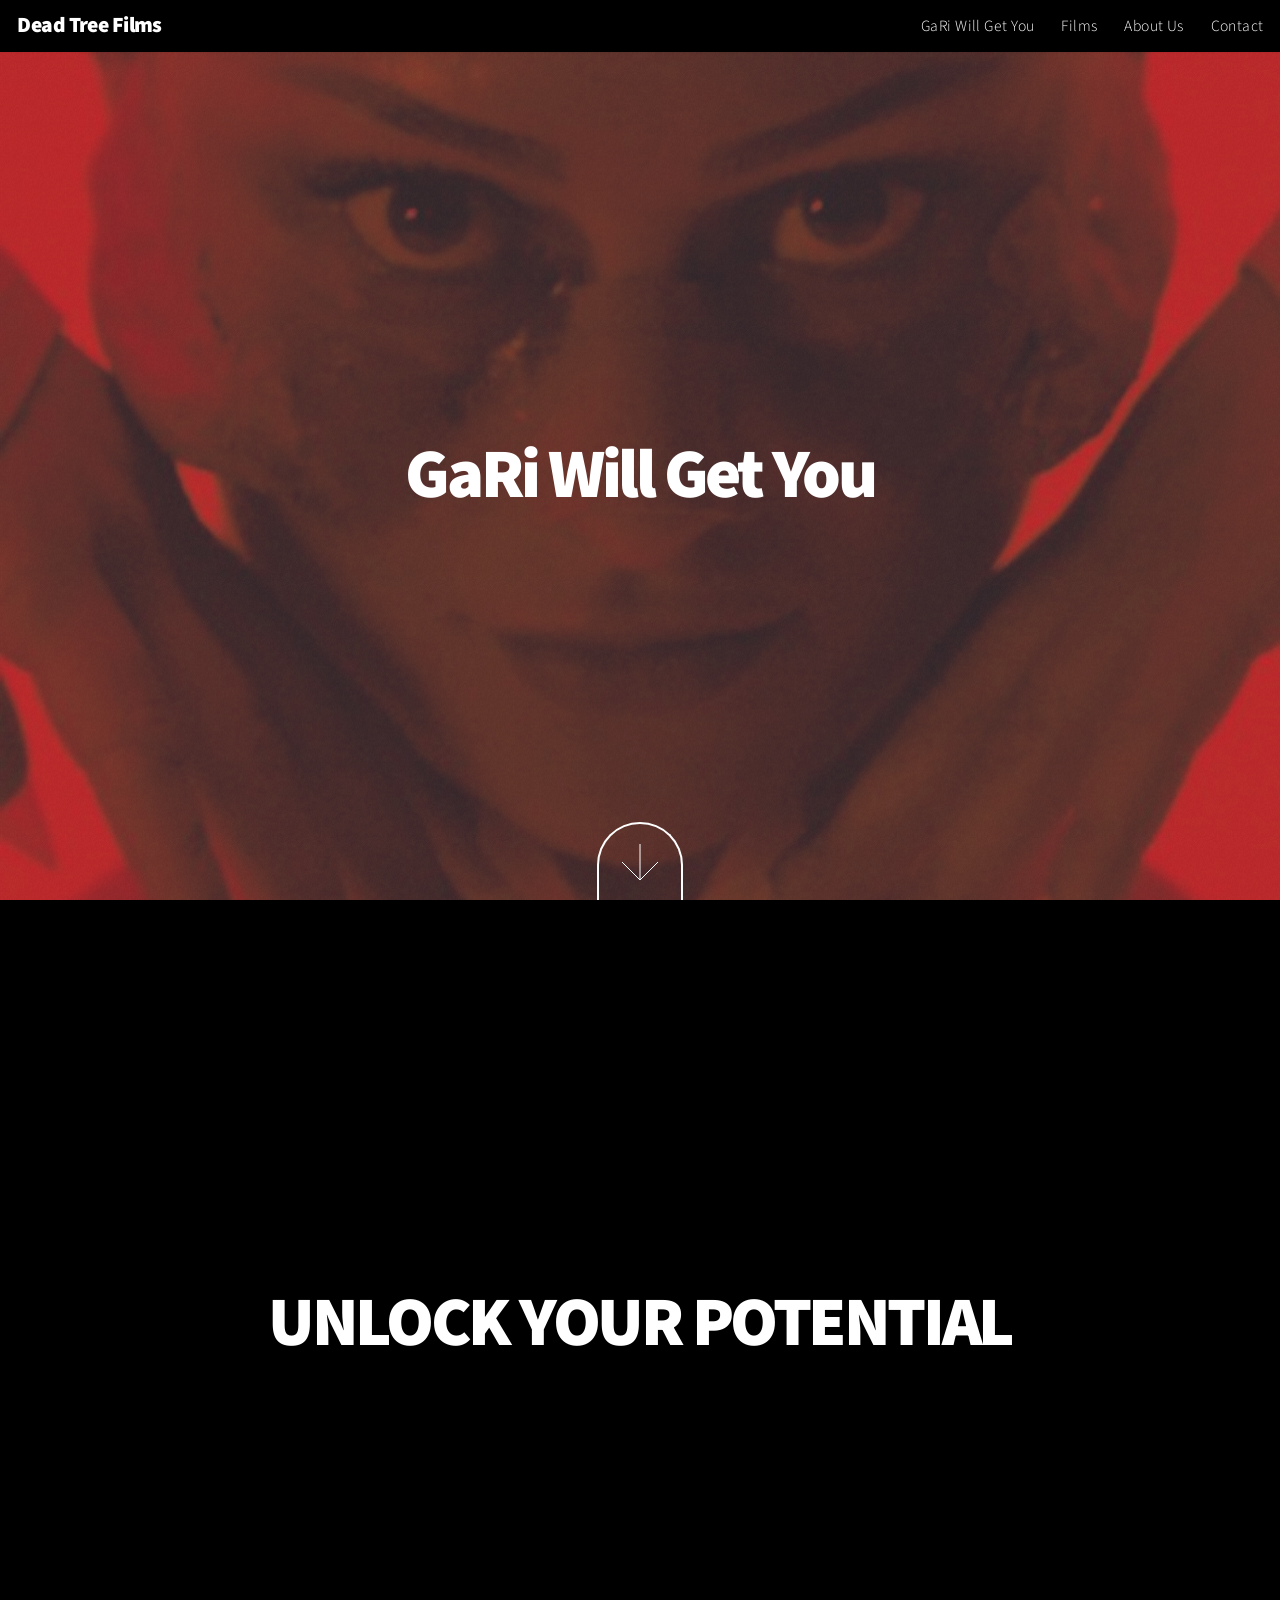
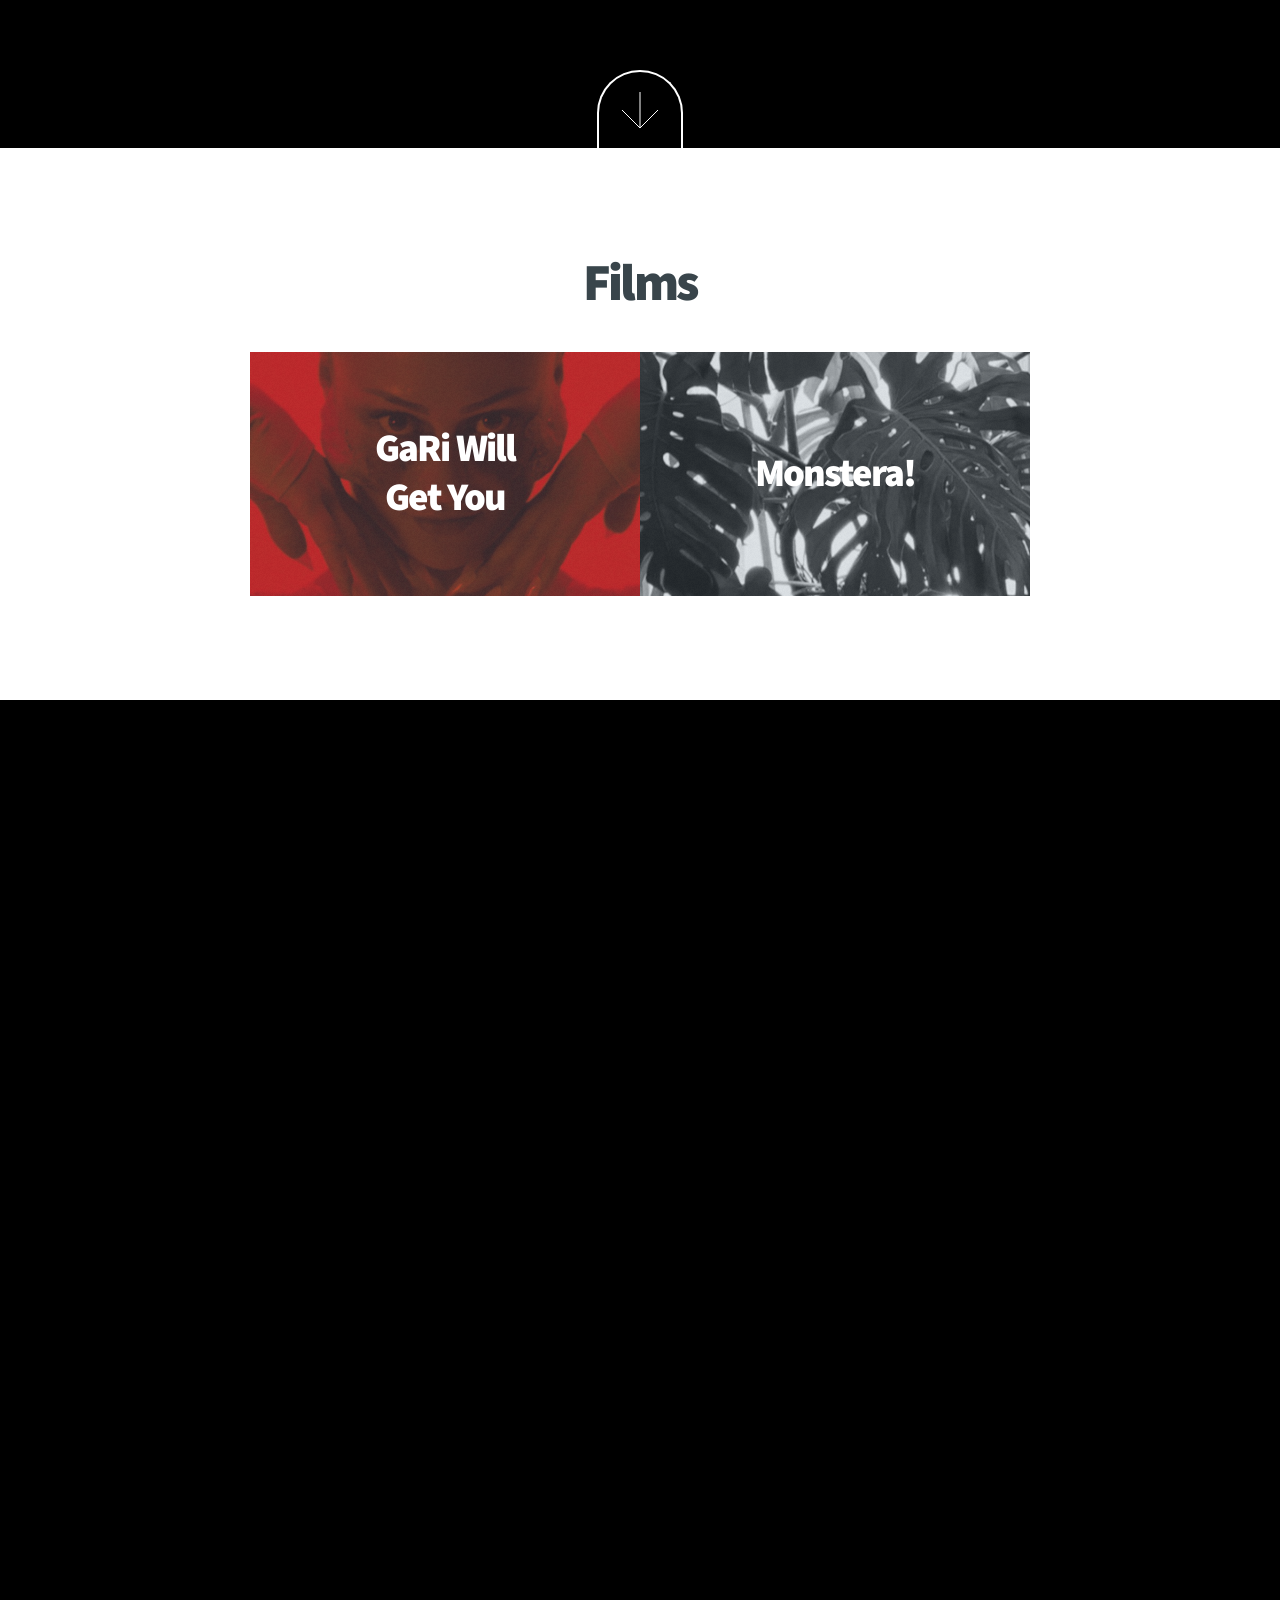
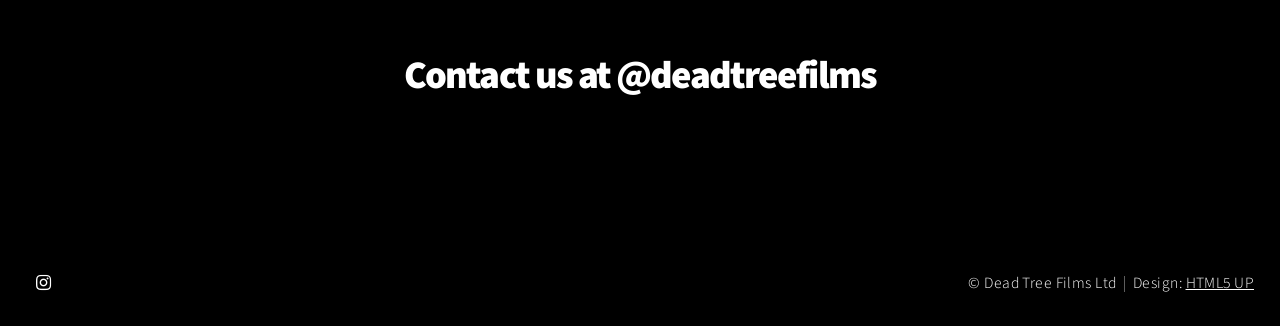
==== index.html @ f665892a "update zoom on img hover" ====
<!DOCTYPE HTML>
<!--
	Big Picture by HTML5 UP
	html5up.net | @ajlkn
	Free for personal and commercial use under the CCA 3.0 license (html5up.net/license)
	Yellow - 250, 185, 0
	Green - 0, 198, 30
	Pink - 255, 66, 255
	Blue - 72, 163, 255
-->
<html>
	<head>
		<title>Dead Tree Films Ltd</title>
		<meta charset="utf-8" />
		<meta name="viewport" content="width=device-width, initial-scale=1, user-scalable=no" />
		<link rel="stylesheet" href="assets/css/main.css" />
		<noscript><link rel="stylesheet" href="assets/css/noscript.css" /></noscript>
	</head>
	<body class="is-preload">

		<!-- Header -->
			<header id="header">
				<h1 style="color:rgba(255, 255, 255, 1)"><a href="index.html">Dead Tree Films</a></h1>
				<!-- <a href="index.html" class="logo"><logoblock><strong>DEAD TREE FILMS</strong></logoblock> <span><logohide><strong>Bristol, UK</strong></logohide></span></a> -->
				<!-- <div class="image-container">
					<img src="images/deadtreefilms.jpg" alt="Description of the image">
				</div> -->
				<nav>
					<ul>
						<li><a href="films_gari-will-get-you.html">GaRi Will Get You</a></li>
						<li><a href="index.html#work">Films</a></li>
						<li><a href="index.html#two">About Us</a></li>
						<li><a href="index.html#contact">Contact</a></li>
					</ul>
				</nav>
			</header>

		<!-- Intro -->
			<section id="intro" class="main style1 dark fullscreen">
				<div class="content">
					<header>
						<!-- <h3 style="color:rgb(160, 160, 160, 1)"><strong>COMING SOON</strong></h3> -->
						<h2><a href="films_gari-will-get-you.html">GaRi Will Get You</a></h2>
					</header>
				</div>
				<a href="#one" class="button style2 down anchored">Next</a>
			</section>

		<!-- Frontpage GaRi Will Get You -->
			<section id="one" class="main style1 dark fullscreen">
				<div class="content"> <!--"content box style2" -->
					<header>
						<h2><a href="films_gari-will-get-you.html">UNLOCK YOUR POTENTIAL</a></h2>
					</header>
				</div>
				<a href="#work" class="button style2 down anchored">Next</a>	
			</section>

		<!-- Work -->
			<section id="work" class="main style3 primary">
				<div class="content">
					<header>
						<h2 style="font-size:3em">Films</h2>
					</header>
					<!-- Gallery  -->
						<div class="gallery">
							<!-- GaRi Will Get You -->
							<article class="from-left">
								<div class="image-zoom">
									<a href="films_gari-will-get-you.html"><div class="image fit"><img src="images/thumbs/thumb_gari.jpg" title="GaRi Will Get You" alt="" /></div></a>
									<div class="gallery_text">
										<h2><a href="films_gari-will-get-you.html">GaRi Will Get You</a></h2>
									</div>
								</div>
							</article>
							<!-- Monstera! -->
							<article class="from-right">
								<div class="image-zoom">
									<a href="films_monstera.html"><div class="image fit"><img src="images/thumbs/thumb_monstera.jpg" title="GaRi Will Get You" alt="" /></div></a>
									<div class="gallery_text">
										<h2><a href="films_monstera.html">Monstera!</a></h2>
									</div>
								</div>
							</article>
						</div>
				</div>
			</section>

		<!-- Two -->
			<section id="two" class="main style2 left dark fullscreen">
				<div class="content box style2">
					<h2>Based in the heart of Bristol, our objective is to maintain a strong network of incredible talent, to streamline production and create innovative and impactful films.</h2>
					<p></p>
					<h2>In collaboration with Rowlatt Productions (NL), we are bringing fresh faces and fresh ideas to European independent cinema.</h2>
				</div>
			</section>

		<!-- Contact -->
			<section id="contact" class="main style3 secondary">
				<div class="content">
					<header>
						<h2><a href="https://www.instagram.com/deadtreefilms/?hl=en">Contact us at @deadtreefilms</a></h2>
					</header>
				</div>
			</section>

		<!-- Footer -->
			<footer id="footer">

				<!-- Icons -->
					<ul class="icons">
						<li><a href="https://www.instagram.com/deadtreefilms/?hl=en" class="icon brands fa-instagram"><span class="label">Instagram</span></a></li>
					</ul>

				<!-- Menu -->
					<ul class="menu">
						<li>&copy; Dead Tree Films Ltd</li><li>Design: <a href="https://html5up.net">HTML5 UP</a></li>
					</ul>

			</footer>

		<!-- Scripts -->
			<script src="assets/js/jquery.min.js"></script>
			<script src="assets/js/jquery.poptrox.min.js"></script>
			<script src="assets/js/jquery.scrolly.min.js"></script>
			<script src="assets/js/jquery.scrollex.min.js"></script>
			<script src="assets/js/browser.min.js"></script>
			<script src="assets/js/breakpoints.min.js"></script>
			<script src="assets/js/util.js"></script>
			<script src="assets/js/main.js"></script>

	</body>
</html>
---- assets/css/main.css ----
@import url("https://fonts.googleapis.com/css?family=Source+Sans+Pro:300,900");
@import url("fontawesome-all.min.css");

/*
	Big Picture by HTML5 UP
	html5up.net | @ajlkn
	Free for personal and commercial use under the CCA 3.0 license (html5up.net/license)
*/

html, body, div, span, applet, object,
iframe, h1, h2, h3, h4, h5, h6, p, blockquote,
pre, a, abbr, acronym, address, big, cite,
code, del, dfn, em, img, ins, kbd, q, s, samp,
small, strike, strong, sub, sup, tt, var, b,
u, i, center, dl, dt, dd, ol, ul, li, fieldset,
form, label, legend, table, caption, tbody,
tfoot, thead, tr, th, td, article, aside,
canvas, details, embed, figure, figcaption,
footer, header, hgroup, menu, nav, output, ruby,
section, summary, time, mark, audio, video {
	margin: 0;
	padding: 0;
	border: 0;
	font-size: 100%;
	font: inherit;
	/*color: white;  main font color */
	vertical-align: baseline;}

article, aside, details, figcaption, figure,
footer, header, hgroup, menu, nav, section {
	display: block;}

body {
	line-height: 1;
}

ol, ul {
	list-style: none;
}

blockquote, q {
	quotes: none;
}

	blockquote:before, blockquote:after, q:before, q:after {
		content: '';
		content: none;
	}

table {
	border-collapse: collapse;
	border-spacing: 0;
}

body {
	-webkit-text-size-adjust: none;
}

mark {
	background-color: transparent;
	color: inherit; /* checked */
}

input::-moz-focus-inner {
	border: 0;
	padding: 0;
}

input, select, textarea {
	-moz-appearance: none;
	-webkit-appearance: none;
	-ms-appearance: none;
	appearance: none;
}

/* Basic */

	@-ms-viewport {
		width: device-width;
	}

	html {
		height: 100%;
	}

	html {
		box-sizing: border-box;
	}

	*, *:before, *:after {
		box-sizing: inherit;
	}

	body {
		background: black; /* main body background colour leave as #ffffff; */
		height: 100%;
		min-width: 320px;
	}

		body.is-preload *, body.is-preload *:before, body.is-preload *:after {
			-moz-animation: none !important;
			-webkit-animation: none !important;
			-ms-animation: none !important;
			animation: none !important;
			-moz-transition: none !important;
			-webkit-transition: none !important;
			-ms-transition: none !important;
			transition: none !important;
		}

/* Spinner */

	@-moz-keyframes spinner-rotate {
		0% {
			-moz-transform: scale(1) rotate(0deg);
			-webkit-transform: scale(1) rotate(0deg);
			-ms-transform: scale(1) rotate(0deg);
			transform: scale(1) rotate(0deg);
		}

		100% {
			-moz-transform: scale(1) rotate(360deg);
			-webkit-transform: scale(1) rotate(360deg);
			-ms-transform: scale(1) rotate(360deg);
			transform: scale(1) rotate(360deg);
		}
	}

	@-webkit-keyframes spinner-rotate {
		0% {
			-moz-transform: scale(1) rotate(0deg);
			-webkit-transform: scale(1) rotate(0deg);
			-ms-transform: scale(1) rotate(0deg);
			transform: scale(1) rotate(0deg);
		}

		100% {
			-moz-transform: scale(1) rotate(360deg);
			-webkit-transform: scale(1) rotate(360deg);
			-ms-transform: scale(1) rotate(360deg);
			transform: scale(1) rotate(360deg);
		}
	}

	@-ms-keyframes spinner-rotate {
		0% {
			-moz-transform: scale(1) rotate(0deg);
			-webkit-transform: scale(1) rotate(0deg);
			-ms-transform: scale(1) rotate(0deg);
			transform: scale(1) rotate(0deg);
		}

		100% {
			-moz-transform: scale(1) rotate(360deg);
			-webkit-transform: scale(1) rotate(360deg);
			-ms-transform: scale(1) rotate(360deg);
			transform: scale(1) rotate(360deg);
		}
	}

	@keyframes spinner-rotate {
		0% {
			-moz-transform: scale(1) rotate(0deg);
			-webkit-transform: scale(1) rotate(0deg);
			-ms-transform: scale(1) rotate(0deg);
			transform: scale(1) rotate(0deg);
		}

		100% {
			-moz-transform: scale(1) rotate(360deg);
			-webkit-transform: scale(1) rotate(360deg);
			-ms-transform: scale(1) rotate(360deg);
			transform: scale(1) rotate(360deg);
		}
	}

/* Loader */

	@-moz-keyframes spinner-show {
		0% {
			opacity: 0;
		}

		100% {
			opacity: 1;
		}
	}

	@-webkit-keyframes spinner-show {
		0% {
			opacity: 0;
		}

		100% {
			opacity: 1;
		}
	}

	@-ms-keyframes spinner-show {
		0% {
			opacity: 0;
		}

		100% {
			opacity: 1;
		}
	}

	@keyframes spinner-show {
		0% {
			opacity: 0;
		}

		100% {
			opacity: 1;
		}
	}

	@-moz-keyframes spinner-hide {
		0% {
			-moz-transform: scale(1) rotate(0deg);
			-webkit-transform: scale(1) rotate(0deg);
			-ms-transform: scale(1) rotate(0deg);
			transform: scale(1) rotate(0deg);
			color: #e5e6e7;
			z-index: 100001;
		}

		99% {
			-moz-transform: scale(0.5) rotate(360deg);
			-webkit-transform: scale(0.5) rotate(360deg);
			-ms-transform: scale(0.5) rotate(360deg);
			transform: scale(0.5) rotate(360deg);
			color: #e5e6e7;
			z-index: 100001;
		}

		100% {
			-moz-transform: scale(0.5) rotate(360deg);
			-webkit-transform: scale(0.5) rotate(360deg);
			-ms-transform: scale(0.5) rotate(360deg);
			transform: scale(0.5) rotate(360deg);
			color: #e5e6e7;
			z-index: -1;
		}
	}

	@-webkit-keyframes spinner-hide {
		0% {
			-moz-transform: scale(1) rotate(0deg);
			-webkit-transform: scale(1) rotate(0deg);
			-ms-transform: scale(1) rotate(0deg);
			transform: scale(1) rotate(0deg);
			color: #e5e6e7;
			z-index: 100001;
		}

		99% {
			-moz-transform: scale(0.5) rotate(360deg);
			-webkit-transform: scale(0.5) rotate(360deg);
			-ms-transform: scale(0.5) rotate(360deg);
			transform: scale(0.5) rotate(360deg);
			color: #e5e6e7;
			z-index: 100001;
		}

		100% {
			-moz-transform: scale(0.5) rotate(360deg);
			-webkit-transform: scale(0.5) rotate(360deg);
			-ms-transform: scale(0.5) rotate(360deg);
			transform: scale(0.5) rotate(360deg);
			color: #e5e6e7;
			z-index: -1;
		}
	}

	@-ms-keyframes spinner-hide {
		0% {
			-moz-transform: scale(1) rotate(0deg);
			-webkit-transform: scale(1) rotate(0deg);
			-ms-transform: scale(1) rotate(0deg);
			transform: scale(1) rotate(0deg);
			color: #e5e6e7;
			z-index: 100001;
		}

		99% {
			-moz-transform: scale(0.5) rotate(360deg);
			-webkit-transform: scale(0.5) rotate(360deg);
			-ms-transform: scale(0.5) rotate(360deg);
			transform: scale(0.5) rotate(360deg);
			color: #e5e6e7;
			z-index: 100001;
		}

		100% {
			-moz-transform: scale(0.5) rotate(360deg);
			-webkit-transform: scale(0.5) rotate(360deg);
			-ms-transform: scale(0.5) rotate(360deg);
			transform: scale(0.5) rotate(360deg);
			color: #e5e6e7;
			z-index: -1;
		}
	}

	@keyframes spinner-hide {
		0% {
			-moz-transform: scale(1) rotate(0deg);
			-webkit-transform: scale(1) rotate(0deg);
			-ms-transform: scale(1) rotate(0deg);
			transform: scale(1) rotate(0deg);
			color: #e5e6e7;
			z-index: 100001;
		}

		99% {
			-moz-transform: scale(0.5) rotate(360deg);
			-webkit-transform: scale(0.5) rotate(360deg);
			-ms-transform: scale(0.5) rotate(360deg);
			transform: scale(0.5) rotate(360deg);
			color: #e5e6e7;
			z-index: 100001;
		}

		100% {
			-moz-transform: scale(0.5) rotate(360deg);
			-webkit-transform: scale(0.5) rotate(360deg);
			-ms-transform: scale(0.5) rotate(360deg);
			transform: scale(0.5) rotate(360deg);
			color: #e5e6e7;
			z-index: -1;
		}
	}

	@-moz-keyframes overlay-hide {
		0% {
			opacity: 1;
			z-index: 100000;
		}

		15% {
			opacity: 1;
			z-index: 100000;
		}

		99% {
			opacity: 0; /* keep 0 don't know what it does */
			z-index: 100000;
		}

		100% {
			opacity: 0; /* keep 0 don't know what it does */
			z-index: -1;
		}
	}

	@-webkit-keyframes overlay-hide {
		0% {
			opacity: 1;
			z-index: 100000;
		}

		15% {
			opacity: 1;
			z-index: 100000;
		}

		99% {
			opacity: 0; /* keep 0 don't know what it does */
			z-index: 100000;
		}

		100% {
			opacity: 0; /* keep 0 don't know what it does */
			z-index: -1;
		}
	}

	@-ms-keyframes overlay-hide {
		0% {
			opacity: 1;
			z-index: 100000;
		}

		15% {
			opacity: 1;
			z-index: 100000;
		}

		99% {
			opacity: 0; /* keep 0 don't know what it does */
			z-index: 100000;
		}

		100% {
			opacity: 0; /* keep 0 don't know what it does */
			z-index: -1;
		}
	}

	@keyframes overlay-hide {
		0% {
			opacity: 1;
			z-index: 100000;
		}

		15% {
			opacity: 1;
			z-index: 100000;
		}

		99% {
			opacity: 0; /* keep 0 controls fade in */
			z-index: 100000;
		}

		100% {
			opacity: 0; /* keep 0 controls fade in */
			z-index: -1;
		}
	}

	body {
		text-decoration: none;
	}

		body:before {
			-moz-animation: spinner-show 1.5s 1 0.25s ease forwards, spinner-hide 0.25s ease-in-out forwards !important;
			-webkit-animation: spinner-show 1.5s 1 0.25s ease forwards, spinner-hide 0.25s ease-in-out forwards !important;
			-ms-animation: spinner-show 1.5s 1 0.25s ease forwards, spinner-hide 0.25s ease-in-out forwards !important;
			animation: spinner-show 1.5s 1 0.25s ease forwards, spinner-hide 0.25s ease-in-out forwards !important;
			-moz-transform-origin: 50% 50%;
			-webkit-transform-origin: 50% 50%;
			-ms-transform-origin: 50% 50%;
			transform-origin: 50% 50%;
			-moz-osx-font-smoothing: grayscale;
			-webkit-font-smoothing: antialiased;
			font-family: FontAwesome;
			font-style: normal;
			font-weight: normal;
			text-transform: none !important;
			color: #e5e6e7; /* leave as #e5e6e7 - main text colour? */
			content: '\f1ce';
			cursor: default;
			display: block;
			font-size: 2em;
			height: 2em;
			left: 50%;
			line-height: 2em;
			margin: -1em 0 0 -1em;
			opacity: 0;
			position: fixed;
			text-align: center;
			top: 50%;
			width: 2em;
			z-index: -1;
		}

		body:after {
			-moz-animation: overlay-hide 1.5s ease-in forwards !important;
			-webkit-animation: overlay-hide 1.5s ease-in forwards !important;
			-ms-animation: overlay-hide 1.5s ease-in forwards !important;
			animation: overlay-hide 1.5s ease-in forwards !important;
			background: black; /* fade colour - normally either white or black */
			content: '';
			display: block;
			height: 100%;
			left: 0;
			opacity: 0;
			position: fixed;
			top: 0;
			width: 100%;
			z-index: -1;
		}

		body.is-preload:before {
			-moz-animation: spinner-show 1.5s 1 0.25s ease forwards, spinner-rotate 0.75s infinite linear !important;
			-webkit-animation: spinner-show 1.5s 1 0.25s ease forwards, spinner-rotate 0.75s infinite linear !important;
			-ms-animation: spinner-show 1.5s 1 0.25s ease forwards, spinner-rotate 0.75s infinite linear !important;
			animation: spinner-show 1.5s 1 0.25s ease forwards, spinner-rotate 0.75s infinite linear !important;
			z-index: 100001;
		}

		body.is-preload:after {
			-moz-animation: none !important;
			-webkit-animation: none !important;
			-ms-animation: none !important;
			animation: none !important;
			opacity: 1;
			z-index: 100000;
		}

	@media (-webkit-min-device-pixel-ratio: 2) {

		body:before {
			line-height: 2.025em;
		}

	}

/* Type */

	body, input, textarea, select {
		font-family: "Source Sans Pro", "sans-serif";
		font-weight: 300;
		font-size: 18pt;
		line-height: 1.75em;
		color: #39454b;
		letter-spacing: 0.025em;
	}

		@media screen and (max-width: 1920px) {

			body, input, textarea, select {
				font-size: 17pt;
			}

		}

		@media screen and (max-width: 1680px) {

			body, input, textarea, select {
				font-size: 15pt;
			}

		}

		@media screen and (max-width: 1280px) {

			body, input, textarea, select {
				font-size: 13pt;
			}

		}

		@media screen and (max-width: 1000px) {

			body, input, textarea, select {
				font-size: 13pt;
			}

		}

		@media screen and (max-width: 736px) {

			body, input, textarea, select {
				font-size: 12pt;
				line-height: 1.5em;
			}

		}

	h1, h2, h3, h4, h5, h6 {
		font-weight: 900;
		color: inherit; /* inherit; */
		letter-spacing: -0.0325em;
	}

		h1 a, h2 a, h3 a, h4 a, h5 a, h6 a {
			color: inherit; /* inherit; */
			text-decoration: none;
		}

	h2 {
		font-size: 2.25em;
		line-height: 1.25em;
		letter-spacing: -0.05em;
	}

	h2 a:hover{
		color: rgb(185, 185, 185);
	}

	@media screen and (max-width: 736px) {

		h2 {
			font-size: 1.5em;
		}

	}

	strong, b {
		font-weight: 900;
		color: inherit; /* inherit; */
	}

	em, i {
		font-style: italic;
	}

	a {
		-moz-transition: color 0.2s ease-in-out;
		-webkit-transition: color 0.2s ease-in-out;
		-ms-transition: color 0.2s ease-in-out;
		transition: color 0.2s ease-in-out;
		color: #98c593;
	}

	sub {
		position: relative;
		top: 0.5em;
		font-size: 0.8em;
	}

	sup {
		position: relative;
		top: -0.5em;
		font-size: 0.8em;
	}

	hr {
		border: 0;
		border-top: solid 1px #e5e6e7;
	}

	blockquote {
		border-left: solid 0.5em #e5e6e7;
		padding: 1em 0 1em 2em;
		font-style: italic;
	}

	p, ul, ol, dl, table {
		margin-bottom: 1em;
	}

/* Box */

	.box {
		background: rgb(0, 0, 0, 0.1); /* box colour rgb(0, 0, 0, 0.1) */
		color: #ffffff;
		padding: 2em;
	}

		.box > :last-child {
			margin-bottom: 0;
		}

		.box.style2 {
			padding: 3.5em 2.5em 3.5em 2.5em;
		}

		@media screen and (max-width: 736px) {

			.box {
				padding: 1em;
			}

				.box.style2 {
					padding: 1.5em 1.25em 1.5em 1.25em;
					background-color: rgb(0, 0, 0, 0.1); /* box colour rgb(0, 0, 0, 0.1) */
				}

		}

/* Button */

	input[type="button"],
	input[type="submit"],
	input[type="reset"],
	.button,
	button {
		-moz-appearance: none;
		-webkit-appearance: none;
		-ms-appearance: none;
		appearance: none;
		-moz-transition: background-color 0.2s ease-in-out;
		-webkit-transition: background-color 0.2s ease-in-out;
		-ms-transition: background-color 0.2s ease-in-out;
		transition: background-color 0.2s ease-in-out;
		background-color: #98c593;
		border: 0;
		border-radius: 3.5em;
		color: #ffffff;
		cursor: pointer;
		display: inline-block;
		height: 3.5em;
		line-height: 3.5em;
		outline: 0;
		padding: 0 2em 0 2em;
		position: relative;
		text-align: center;
		text-decoration: none;
	}

		input[type="button"].down,
		input[type="submit"].down,
		input[type="reset"].down,
		.button.down,
		button.down {
			width: 5em;
			height: 5em;
			line-height: 4.5em;
			padding: 0;
			background-image: url("images/dark-arrow.svg");
			background-position: center center;
			background-repeat: no-repeat;
			text-indent: -10em;
			overflow: hidden;
		}

			input[type="button"].down.anchored,
			input[type="submit"].down.anchored,
			input[type="reset"].down.anchored,
			.button.down.anchored,
			button.down.anchored {
				bottom: 0;
				border-bottom: 0;
				border-radius: 3em 3em 0 0;
				height: 4.5em;
				margin-left: -2.5em;
			}

		input[type="button"].anchored,
		input[type="submit"].anchored,
		input[type="reset"].anchored,
		.button.anchored,
		button.anchored {
			position: absolute;
			left: 50%;
		}

		input[type="button"]:hover,
		input[type="submit"]:hover,
		input[type="reset"]:hover,
		.button:hover,
		button:hover {
			background-color: #a8cea4;
		}

		input[type="button"]:active,
		input[type="submit"]:active,
		input[type="reset"]:active,
		.button:active,
		button:active {
			background-color: #88bc82;
		}

		input[type="button"].style2,
		input[type="submit"].style2,
		input[type="reset"].style2,
		.button.style2,
		button.style2 {
			background-color: transparent;
			border: solid 2px #e5e6e7;
			color: white; /* inherit; */
		}

			input[type="button"].style2:hover,
			input[type="submit"].style2:hover,
			input[type="reset"].style2:hover,
			.button.style2:hover,
			button.style2:hover {
				background-color: rgba(229, 230, 231, 0.25);
			}

			input[type="button"].style2:active,
			input[type="submit"].style2:active,
			input[type="reset"].style2:active,
			.button.style2:active,
			button.style2:active {
				background-color: rgba(229, 230, 231, 0.375);
			}

			input[type="button"].style2.down,
			input[type="submit"].style2.down,
			input[type="reset"].style2.down,
			.button.style2.down,
			button.style2.down {
				background-image: url("images/arrow.svg");
			}

/* Form */

	form {
		margin: 0 0 2em 0;
	}

		form > :last-child {
			margin-bottom: 0;
		}

		form > .fields {
			display: -moz-flex;
			display: -webkit-flex;
			display: -ms-flex;
			display: flex;
			-moz-flex-wrap: wrap;
			-webkit-flex-wrap: wrap;
			-ms-flex-wrap: wrap;
			flex-wrap: wrap;
			width: calc(100% + 3em);
			margin: -1.5em 0 2em -1.5em;
		}

			form > .fields > .field {
				-moz-flex-grow: 0;
				-webkit-flex-grow: 0;
				-ms-flex-grow: 0;
				flex-grow: 0;
				-moz-flex-shrink: 0;
				-webkit-flex-shrink: 0;
				-ms-flex-shrink: 0;
				flex-shrink: 0;
				padding: 1.5em 0 0 1.5em;
				width: calc(100% - 1.5em);
			}

				form > .fields > .field.half {
					width: calc(50% - 0.75em);
				}

				form > .fields > .field.third {
					width: calc(100%/3 - 0.5em);
				}

				form > .fields > .field.quarter {
					width: calc(25% - 0.375em);
				}

		@media screen and (max-width: 480px) {

			form > .fields {
				width: calc(100% + 2em);
				margin: -1em 0 2em -1em;
			}

				form > .fields > .field {
					padding: 1em 0 0 1em;
					width: calc(100% - 1em);
				}

					form > .fields > .field.half {
						width: calc(100% - 1em);
					}

					form > .fields > .field.third {
						width: calc(100% - 1em);
					}

					form > .fields > .field.quarter {
						width: calc(100% - 1em);
					}

		}

	label {
		display: block;
	}

	input[type="text"],
	input[type="password"],
	input[type="email"],
	input[type="tel"],
	input[type="search"],
	input[type="url"],
	select,
	textarea {
		-moz-appearance: none;
		-webkit-appearance: none;
		-ms-appearance: none;
		appearance: none;
		-moz-transition: border-color 0.2s ease-in-out, color 0.2s ease-in-out;
		-webkit-transition: border-color 0.2s ease-in-out, color 0.2s ease-in-out;
		-ms-transition: border-color 0.2s ease-in-out, color 0.2s ease-in-out;
		transition: border-color 0.2s ease-in-out, color 0.2s ease-in-out;
		color: #39454b;
		display: block;
		width: 100%;
		padding: 0.65em 0.75em;
		background: none;
		border: solid 2px #e5e6e7;
		color: inherit; /* inherit; */
		border-radius: 0.5em;
		outline: none;
	}

		input[type="text"]:focus,
		input[type="password"]:focus,
		input[type="email"]:focus,
		input[type="tel"]:focus,
		input[type="search"]:focus,
		input[type="url"]:focus,
		select:focus,
		textarea:focus {
			border-color: #9ac8e9;
		}

	input[type="text"],
	input[type="password"],
	input[type="email"],
	input[type="tel"],
	input[type="search"],
	input[type="url"],
	select {
		line-height: 1.35em;
	}

	textarea {
		min-height: 8em;
	}

	::-moz-focus-inner {
		border: 0;
	}

	::-webkit-input-placeholder {
		opacity: 0.375;
	}

	:-moz-placeholder {
		opacity: 0.375;
	}

	::-moz-placeholder {
		opacity: 0.375;
	}

	:-ms-input-placeholder {
		opacity: 0.375;
	}

/* Icon */

	.icon {
		text-decoration: none;
		position: relative;
		text-decoration: none;
	}

		.icon:before {
			-moz-osx-font-smoothing: grayscale;
			-webkit-font-smoothing: antialiased;
			display: inline-block;
			font-style: normal;
			font-variant: normal;
			text-rendering: auto;
			line-height: 1;
			text-transform: none !important;
			font-family: 'Font Awesome 5 Free';
			font-weight: 400;
		}

		.icon:before {
			line-height: inherit;
		}

		.icon > .label {
			display: none;
		}

		.icon.solid:before {
			font-weight: 900;
		}

		.icon.brands:before {
			font-family: 'Font Awesome 5 Brands';
		}

/* Image */

	.image {
		position: relative;
		display: inline-block;
	}

		.image:before {
			content: '';
			position: absolute;
			left: 0;
			top: 0;
			width: 100%;
			height: 100%;
			background: url("images/overlay.png");
		}

		.image img {
			display: block;
			width: 100%;
		}

		.image.featured {
			display: block;
			width: 100%;
			margin: 0 0 2em 0;
		}

		.image.fit {
			display: block;
			width: 100%;
		}

		.image.left {
			float: left;
			margin: 0 2em 2em 0;
		}

		.image.centered {
			display: block;
			margin: 0 0 2em 0;
		}

			.image.centered img {
				margin: 0 auto;
				width: auto;
			}

/* List */

	ul.default {
		list-style: disc;
		padding-left: 1em;
	}

		ul.default li {
			padding-left: 0.5em;
		}

	ul.menu {
		cursor: default;
	}

		ul.menu li {
			display: inline-block;
			line-height: 1em;
			border-left: solid 1px #e5e6e7;
			padding: 0 0 0 0.5em;
			margin: 0 0 0 0.5em;
		}

			ul.menu li:first-child {
				border-left: 0;
				padding-left: 0;
				margin-left: 0;
			}

	ol.default {
		list-style: decimal;
		padding-left: 1.25em;
	}

		ol.default li {
			padding-left: 0.25em;
		}

/* Actions */

	ul.actions {
		display: -moz-flex;
		display: -webkit-flex;
		display: -ms-flex;
		display: flex;
		cursor: default;
		list-style: none;
		margin-left: -1em;
		padding-left: 0;
	}

		ul.actions li {
			padding: 0 0 0 1em;
			vertical-align: middle;
		}

		ul.actions.special {
			-moz-justify-content: center;
			-webkit-justify-content: center;
			-ms-justify-content: center;
			justify-content: center;
			width: 100%;
			margin-left: 0;
		}

			ul.actions.special li:first-child {
				padding-left: 0;
			}

		ul.actions.stacked {
			-moz-flex-direction: column;
			-webkit-flex-direction: column;
			-ms-flex-direction: column;
			flex-direction: column;
			margin-left: 0;
		}

			ul.actions.stacked li {
				padding: 1.3em 0 0 0;
			}

				ul.actions.stacked li:first-child {
					padding-top: 0;
				}

		ul.actions.fit {
			width: calc(100% + 1em);
		}

			ul.actions.fit li {
				-moz-flex-grow: 1;
				-webkit-flex-grow: 1;
				-ms-flex-grow: 1;
				flex-grow: 1;
				-moz-flex-shrink: 1;
				-webkit-flex-shrink: 1;
				-ms-flex-shrink: 1;
				flex-shrink: 1;
				width: 100%;
			}

				ul.actions.fit li > * {
					width: 100%;
				}

			ul.actions.fit.stacked {
				width: 100%;
			}

		@media screen and (max-width: 480px) {

			ul.actions:not(.fixed) {
				-moz-flex-direction: column;
				-webkit-flex-direction: column;
				-ms-flex-direction: column;
				flex-direction: column;
				margin-left: 0;
				width: 100% !important;
			}

				ul.actions:not(.fixed) li {
					-moz-flex-grow: 1;
					-webkit-flex-grow: 1;
					-ms-flex-grow: 1;
					flex-grow: 1;
					-moz-flex-shrink: 1;
					-webkit-flex-shrink: 1;
					-ms-flex-shrink: 1;
					flex-shrink: 1;
					padding: 1em 0 0 0;
					text-align: center;
					width: 100%;
				}

					ul.actions:not(.fixed) li > * {
						width: 100%;
					}

					ul.actions:not(.fixed) li:first-child {
						padding-top: 0;
					}

					ul.actions:not(.fixed) li input[type="submit"],
					ul.actions:not(.fixed) li input[type="reset"],
					ul.actions:not(.fixed) li input[type="button"],
					ul.actions:not(.fixed) li button,
					ul.actions:not(.fixed) li .button {
						width: 100%;
					}

						ul.actions:not(.fixed) li input[type="submit"].icon:before,
						ul.actions:not(.fixed) li input[type="reset"].icon:before,
						ul.actions:not(.fixed) li input[type="button"].icon:before,
						ul.actions:not(.fixed) li button.icon:before,
						ul.actions:not(.fixed) li .button.icon:before {
							margin-left: -0.5rem;
						}

		}

/* Icons */

	ul.icons {
		cursor: default;
	}

		ul.icons li {
			display: inline-block;
		}

		ul.icons a {
			display: inline-block;
			width: 2em;
			height: 2em;
			line-height: 2em;
			text-align: center;
			border: 0;
		}

/* Sections/Article */

	header {
		margin-bottom: 1em;
	}

		header p {
			display: block;
			margin: 1em 0 0 0;
			padding: 0 0 0.5em 0;
		}

	footer {
		margin-top: 2em;
	}

/* Table */

	table {
		width: 100%;
	}

		table.default {
			width: 100%;
		}

			table.default tbody tr:nth-child(2n+2) {
				background: rgba(229, 230, 231, 0.5);
			}

			table.default td {
				padding: 0.5em 1em 0.5em 1em;
			}

			table.default th {
				text-align: left;
				font-weight: 900;
				padding: 0.5em 1em 0.5em 1em;
			}

			table.default thead {
				background: #39454b;
				color: #222222; /* ffffff */
			}

			table.default tfoot {
				background: #e5e6e7;
			}

/* Poptrox */

	.poptrox-popup {
		-moz-box-sizing: content-box;
		-webkit-box-sizing: content-box;
		-ms-box-sizing: content-box;
		box-sizing: content-box;
		background: #fff;
		padding-bottom: 3em;
		box-shadow: 0 0.1em 0.15em 0 rgba(0, 0, 0, 0.15);
	}

		.poptrox-popup .loader {
			position: absolute;
			top: 50%;
			left: 50%;
			margin: -1em 0 0 -1em;
			width: 2em;
			height: 2em;
			display: block;
			font-size: 2em;
		}

			.poptrox-popup .loader:before {
				-moz-animation: spinner-rotate 0.75s infinite linear !important;
				-webkit-animation: spinner-rotate 0.75s infinite linear !important;
				-ms-animation: spinner-rotate 0.75s infinite linear !important;
				animation: spinner-rotate 0.75s infinite linear !important;
				-moz-osx-font-smoothing: grayscale;
				-webkit-font-smoothing: antialiased;
				font-family: FontAwesome;
				font-style: normal;
				font-weight: normal;
				text-transform: none !important;
				color: #e5e6e7;
				content: '\f1ce';
				cursor: default;
				display: block;
				height: 2em;
				left: 0;
				line-height: 2em;
				position: absolute;
				text-align: center;
				top: 0;
				width: 2em;
			}

		.poptrox-popup .caption {
			position: absolute;
			bottom: 0;
			left: 0;
			background: #ffffff;
			width: 100%;
			height: 3em;
			line-height: 2.8em;
			text-align: center;
			cursor: default;
			z-index: 1;
			font-size: 0.9em;
		}

		.poptrox-popup .nav-next,
		.poptrox-popup .nav-previous {
			-moz-transition: opacity 0.2s ease-in-out;
			-webkit-transition: opacity 0.2s ease-in-out;
			-ms-transition: opacity 0.2s ease-in-out;
			transition: opacity 0.2s ease-in-out;
			position: absolute;
			top: 0;
			width: 50%;
			height: 100%;
			opacity: 0;
			cursor: pointer;
			background: rgba(0, 0, 0, 0.01);
			-webkit-tap-highlight-color: rgba(255, 255, 255, 0);
		}

		.poptrox-popup .nav-next:before,
		.poptrox-popup .nav-previous:before {
			content: '';
			position: absolute;
			width: 96px;
			height: 64px;
			background: url("images/poptrox-nav.svg");
			top: calc(50% - 1.5em);
			margin: -32px 0 0 0;
		}

		.poptrox-popup:hover .nav-next,
		.poptrox-popup:hover .nav-previous {
			opacity: 0.5;
		}

		.poptrox-popup:hover .nav-next:hover,
		.poptrox-popup:hover .nav-previous:hover {
			opacity: 1.0;
		}

		.poptrox-popup .nav-previous:before {
			-moz-transform: scaleX(-1);
			-webkit-transform: scaleX(-1);
			-ms-transform: scaleX(-1);
			transform: scaleX(-1);
			-ms-filter: "FlipH";
			filter: FlipH;
		}

		.poptrox-popup .nav-next {
			right: 0;
		}

			.poptrox-popup .nav-next:before {
				right: 0;
			}

		.poptrox-popup .nav-previous {
			left: 0;
		}

			.poptrox-popup .nav-previous:before {
				left: 0;
			}

		.poptrox-popup .closer {
			-moz-transition: opacity 0.2s ease-in-out;
			-webkit-transition: opacity 0.2s ease-in-out;
			-ms-transition: opacity 0.2s ease-in-out;
			transition: opacity 0.2s ease-in-out;
			position: absolute;
			top: 0;
			right: 0;
			width: 64px;
			height: 64px;
			text-indent: -9999px;
			z-index: 2;
			opacity: 0;
			-webkit-tap-highlight-color: rgba(255, 255, 255, 0);
		}

			.poptrox-popup .closer:before {
				content: '';
				display: block;
				position: absolute;
				right: 16px;
				top: 16px;
				width: 40px;
				height: 40px;
				border-radius: 100%;
				box-shadow: inset 0 0 0 2px #fff;
				background: url("images/poptrox-closer.svg") center center;
				color: #ffffff !important; /* ffffff */
			}

		.poptrox-popup:hover .closer {
			opacity: 0.5;
		}

			.poptrox-popup:hover .closer:hover {
				opacity: 1.0;
			}

		body.is-touch .poptrox-popup .nav-next,
		body.is-touch .poptrox-popup .nav-previous,
		body.is-touch .poptrox-popup .closer {
			opacity: 1.0 !important;
		}

		@media screen and (max-width: 736px) {

			.poptrox-popup .nav-next:before,
			.poptrox-popup .nav-previous:before {
				width: 48px;
				height: 32px;
				background-size: contain;
				margin: -16px 0 0 0;
			}

			.poptrox-popup .closer:before {
				right: 12px;
				top: 12px;
				width: 20px;
				height: 20px;
				box-shadow: inset 0 0 0 1px #fff;
				background-size: contain;
				opacity: 0.65;
			}

		}

/* Gallery */

	.gallery_text {
	    position: absolute;
		top: 50%;
		left: 50%;
		transform: translate(-50%, -50%);		
	}

	.gallery_text_small {
	    position: absolute;
		top: 80%;
		left: 50%;
		transform: translate(-50%, -50%);		
	}

	.gallery {
		display: -moz-flex;
		display: -webkit-flex;
		display: -ms-flex;
		display: flex;
		-moz-flex-wrap: wrap;
		-webkit-flex-wrap: wrap;
		-ms-flex-wrap: wrap;
		flex-wrap: wrap;
		width: 45em;
		max-width: 100%;
		margin: 0 auto 2em auto;
		overflow: hidden; /* added */
	}

		.gallery article {
			-moz-transition: -moz-transform 1s ease, opacity 1s ease;
			-webkit-transition: -webkit-transform 1s ease, opacity 1s ease;
			-ms-transition: -ms-transform 1s ease, opacity 1s ease;
			transition: transform 1s ease, opacity 1s ease;
			-moz-transform: translateX(0);
			-webkit-transform: translateX(0);
			-ms-transform: translateX(0);
			transform: translateX(0);
			width: 50%;
			position: relative;
			text-align: center; /* added */
			color: white; /* added */
			opacity: 1.0;
		}

			.gallery article .image {
				margin: 0;
				display: block;
			}

			.gallery article:nth-last-child(1n) {
				-moz-transition-delay: 0.05s;
				-webkit-transition-delay: 0.05s;
				-ms-transition-delay: 0.05s;
				transition-delay: 0.05s;
			}

			.gallery article:nth-last-child(2n) {
				-moz-transition-delay: 0.05s;
				-webkit-transition-delay: 0.05s;
				-ms-transition-delay: 0.05s;
				transition-delay: 0.05s;
			}

			.gallery article:nth-last-child(2n) {
				-moz-transition-delay: 0.1s;
				-webkit-transition-delay: 0.1s;
				-ms-transition-delay: 0.1s;
				transition-delay: 0.1s;
			}

			.gallery article:nth-last-child(3n) {
				-moz-transition-delay: 0.1s;
				-webkit-transition-delay: 0.1s;
				-ms-transition-delay: 0.1s;
				transition-delay: 0.1s;
			}

			.gallery article:nth-last-child(3n) {
				-moz-transition-delay: 0.15s;
				-webkit-transition-delay: 0.15s;
				-ms-transition-delay: 0.15s;
				transition-delay: 0.15s;
			}

			.gallery article:nth-last-child(4n) {
				-moz-transition-delay: 0.15s;
				-webkit-transition-delay: 0.15s;
				-ms-transition-delay: 0.15s;
				transition-delay: 0.15s;
			}

			.gallery article:nth-last-child(4n) {
				-moz-transition-delay: 0.2s;
				-webkit-transition-delay: 0.2s;
				-ms-transition-delay: 0.2s;
				transition-delay: 0.2s;
			}

			.gallery article:nth-last-child(5n) {
				-moz-transition-delay: 0.2s;
				-webkit-transition-delay: 0.2s;
				-ms-transition-delay: 0.2s;
				transition-delay: 0.2s;
			}

			.gallery article:nth-last-child(5n) {
				-moz-transition-delay: 0.25s;
				-webkit-transition-delay: 0.25s;
				-ms-transition-delay: 0.25s;
				transition-delay: 0.25s;
			}

			.gallery article:nth-last-child(6n) {
				-moz-transition-delay: 0.25s;
				-webkit-transition-delay: 0.25s;
				-ms-transition-delay: 0.25s;
				transition-delay: 0.25s;
			}

			.gallery article:nth-last-child(6n) {
				-moz-transition-delay: 0.3s;
				-webkit-transition-delay: 0.3s;
				-ms-transition-delay: 0.3s;
				transition-delay: 0.3s;
			}

			.gallery article:nth-last-child(7n) {
				-moz-transition-delay: 0.3s;
				-webkit-transition-delay: 0.3s;
				-ms-transition-delay: 0.3s;
				transition-delay: 0.3s;
			}

			.gallery article:nth-last-child(7n) {
				-moz-transition-delay: 0.35s;
				-webkit-transition-delay: 0.35s;
				-ms-transition-delay: 0.35s;
				transition-delay: 0.35s;
			}

			.gallery article:nth-last-child(8n) {
				-moz-transition-delay: 0.35s;
				-webkit-transition-delay: 0.35s;
				-ms-transition-delay: 0.35s;
				transition-delay: 0.35s;
			}

			.gallery article:nth-last-child(8n) {
				-moz-transition-delay: 0.4s;
				-webkit-transition-delay: 0.4s;
				-ms-transition-delay: 0.4s;
				transition-delay: 0.4s;
			}

			.gallery article:nth-last-child(9n) {
				-moz-transition-delay: 0.4s;
				-webkit-transition-delay: 0.4s;
				-ms-transition-delay: 0.4s;
				transition-delay: 0.4s;
			}

			.gallery article:nth-last-child(9n) {
				-moz-transition-delay: 0.45s;
				-webkit-transition-delay: 0.45s;
				-ms-transition-delay: 0.45s;
				transition-delay: 0.45s;
			}

			.gallery article:nth-last-child(10n) {
				-moz-transition-delay: 0.45s;
				-webkit-transition-delay: 0.45s;
				-ms-transition-delay: 0.45s;
				transition-delay: 0.45s;
			}

			.gallery article:nth-last-child(10n) {
				-moz-transition-delay: 0.5s;
				-webkit-transition-delay: 0.5s;
				-ms-transition-delay: 0.5s;
				transition-delay: 0.5s;
			}

			.gallery article:nth-last-child(11n) {
				-moz-transition-delay: 0.5s;
				-webkit-transition-delay: 0.5s;
				-ms-transition-delay: 0.5s;
				transition-delay: 0.5s;
			}

			.gallery article:nth-last-child(11n) {
				-moz-transition-delay: 0.55s;
				-webkit-transition-delay: 0.55s;
				-ms-transition-delay: 0.55s;
				transition-delay: 0.55s;
			}

			.gallery article:nth-last-child(12n) {
				-moz-transition-delay: 0.55s;
				-webkit-transition-delay: 0.55s;
				-ms-transition-delay: 0.55s;
				transition-delay: 0.55s;
			}

			.gallery article:nth-last-child(12n) {
				-moz-transition-delay: 0.6s;
				-webkit-transition-delay: 0.6s;
				-ms-transition-delay: 0.6s;
				transition-delay: 0.6s;
			}

			.gallery article:nth-last-child(13n) {
				-moz-transition-delay: 0.6s;
				-webkit-transition-delay: 0.6s;
				-ms-transition-delay: 0.6s;
				transition-delay: 0.6s;
			}

			.gallery article:nth-last-child(13n) {
				-moz-transition-delay: 0.65s;
				-webkit-transition-delay: 0.65s;
				-ms-transition-delay: 0.65s;
				transition-delay: 0.65s;
			}

			.gallery article:nth-last-child(14n) {
				-moz-transition-delay: 0.65s;
				-webkit-transition-delay: 0.65s;
				-ms-transition-delay: 0.65s;
				transition-delay: 0.65s;
			}

			.gallery article:nth-last-child(14n) {
				-moz-transition-delay: 0.7s;
				-webkit-transition-delay: 0.7s;
				-ms-transition-delay: 0.7s;
				transition-delay: 0.7s;
			}

			.gallery article:nth-last-child(15n) {
				-moz-transition-delay: 0.7s;
				-webkit-transition-delay: 0.7s;
				-ms-transition-delay: 0.7s;
				transition-delay: 0.7s;
			}

			.gallery article:nth-last-child(15n) {
				-moz-transition-delay: 0.75s;
				-webkit-transition-delay: 0.75s;
				-ms-transition-delay: 0.75s;
				transition-delay: 0.75s;
			}

			.gallery article:nth-last-child(16n) {
				-moz-transition-delay: 0.75s;
				-webkit-transition-delay: 0.75s;
				-ms-transition-delay: 0.75s;
				transition-delay: 0.75s;
			}

			.gallery article:nth-last-child(16n) {
				-moz-transition-delay: 0.8s;
				-webkit-transition-delay: 0.8s;
				-ms-transition-delay: 0.8s;
				transition-delay: 0.8s;
			}

			.gallery article:nth-last-child(17n) {
				-moz-transition-delay: 0.8s;
				-webkit-transition-delay: 0.8s;
				-ms-transition-delay: 0.8s;
				transition-delay: 0.8s;
			}

			.gallery article:nth-last-child(17n) {
				-moz-transition-delay: 0.85s;
				-webkit-transition-delay: 0.85s;
				-ms-transition-delay: 0.85s;
				transition-delay: 0.85s;
			}

			.gallery article:nth-last-child(18n) {
				-moz-transition-delay: 0.85s;
				-webkit-transition-delay: 0.85s;
				-ms-transition-delay: 0.85s;
				transition-delay: 0.85s;
			}

			.gallery article:nth-last-child(18n) {
				-moz-transition-delay: 0.9s;
				-webkit-transition-delay: 0.9s;
				-ms-transition-delay: 0.9s;
				transition-delay: 0.9s;
			}

			.gallery article:nth-last-child(19n) {
				-moz-transition-delay: 0.9s;
				-webkit-transition-delay: 0.9s;
				-ms-transition-delay: 0.9s;
				transition-delay: 0.9s;
			}

			.gallery article:nth-last-child(19n) {
				-moz-transition-delay: 0.95s;
				-webkit-transition-delay: 0.95s;
				-ms-transition-delay: 0.95s;
				transition-delay: 0.95s;
			}

			.gallery article:nth-last-child(20n) {
				-moz-transition-delay: 0.95s;
				-webkit-transition-delay: 0.95s;
				-ms-transition-delay: 0.95s;
				transition-delay: 0.95s;
			}

			.gallery article:nth-last-child(20n) {
				-moz-transition-delay: 1s;
				-webkit-transition-delay: 1s;
				-ms-transition-delay: 1s;
				transition-delay: 1s;
			}

			.gallery article:nth-last-child(21n) {
				-moz-transition-delay: 1s;
				-webkit-transition-delay: 1s;
				-ms-transition-delay: 1s;
				transition-delay: 1s;
			}

			.gallery article:nth-last-child(21n) {
				-moz-transition-delay: 1.05s;
				-webkit-transition-delay: 1.05s;
				-ms-transition-delay: 1.05s;
				transition-delay: 1.05s;
			}

			.gallery article:nth-last-child(22n) {
				-moz-transition-delay: 1.05s;
				-webkit-transition-delay: 1.05s;
				-ms-transition-delay: 1.05s;
				transition-delay: 1.05s;
			}

			.gallery article:nth-last-child(22n) {
				-moz-transition-delay: 1.1s;
				-webkit-transition-delay: 1.1s;
				-ms-transition-delay: 1.1s;
				transition-delay: 1.1s;
			}

			.gallery article:nth-last-child(23n) {
				-moz-transition-delay: 1.1s;
				-webkit-transition-delay: 1.1s;
				-ms-transition-delay: 1.1s;
				transition-delay: 1.1s;
			}

			.gallery article:nth-last-child(23n) {
				-moz-transition-delay: 1.15s;
				-webkit-transition-delay: 1.15s;
				-ms-transition-delay: 1.15s;
				transition-delay: 1.15s;
			}

			.gallery article:nth-last-child(24n) {
				-moz-transition-delay: 1.15s;
				-webkit-transition-delay: 1.15s;
				-ms-transition-delay: 1.15s;
				transition-delay: 1.15s;
			}

		.gallery.inactive article {
			opacity: 0;
		}

			.gallery.inactive article.from-left {
				-moz-transform: translateX(-14em);
				-webkit-transform: translateX(-14em);
				-ms-transform: translateX(-14em);
				transform: translateX(-14em);
			}

			.gallery.inactive article.from-right {
				-moz-transform: translateX(14em);
				-webkit-transform: translateX(14em);
				-ms-transform: translateX(14em);
				transform: translateX(14em);
			}

			.gallery.inactive article.from-top {
				-moz-transform: translateY(-7em);
				-webkit-transform: translateY(-7em);
				-ms-transform: translateY(-7em);
				transform: translateY(-7em);
			}

			.gallery.inactive article.from-bottom {
				-moz-transform: translateY(7em);
				-webkit-transform: translateY(7em);
				-ms-transform: translateY(7em);
				transform: translateY(7em);
			}

		@media screen and (max-width: 480px) {

			.gallery {
				-moz-flex-wrap: nowrap;
				-webkit-flex-wrap: nowrap;
				-ms-flex-wrap: nowrap;
				flex-wrap: nowrap;
				-moz-flex-direction: column;
				-webkit-flex-direction: column;
				-ms-flex-direction: column;
				flex-direction: column;
				position: relative; /* added */
				text-align: center; /* added */
				color: white; /* added */
			}

				.gallery article {
					width: 100%;
				}

		}

/* Image zoom */

	.image-zoom {
		overflow: hidden;
	}
		.image-zoom img {
			display: block;
			width: 100%;
			transition: transform 0.3s ease;
		}

		.image-zoom:hover img {
			transform: scale(1.05);
		}

/* Header */

	#header {
		position: fixed;
		z-index: 10000;
		left: 0;
		top: 0;
		width: 100%;
		background: rgba(0, 0, 0, 1); /* header background colour black rgba(255, 255, 255, 0.95); */
		height: 3em;
		line-height: 3em;
		box-shadow: 0 0 0.15em 0 rgba(0, 0, 0, 0.1);
	}

	#header a:hover {
		color: rgb(185, 185, 185);
	}

		/* #header.alt {
			-moz-transition: opacity 2.5s ease;
			-webkit-transition: opacity 2.5s ease;
			-ms-transition: opacity 2.5s ease;
			transition: opacity 2.5s ease;
			-moz-transition-delay: 0.75s;
			-webkit-transition-delay: 0.75s;
			-ms-transition-delay: 0.75s;
			transition-delay: 0.75s;
			-moz-animation: none;
			-webkit-animation: none;
			-ms-animation: none;
			animation: none;
			background-color: transparent;
			box-shadow: none;
			position: absolute;
		} */

		#header .logo {
			border: 0;
			display: inline-block;
			font-size: 1em;
			height: inherit;
			line-height: inherit;
			padding: 0 0.5em;
			color: white;
			text-decoration: none;
		}
	
			#header .logo logoblock {
				-moz-transition: background-color 0.2s ease-in-out, color 0.2s ease-in-out;
				-webkit-transition: background-color 0.2s ease-in-out, color 0.2s ease-in-out;
				-ms-transition: background-color 0.2s ease-in-out, color 0.2s ease-in-out;
				transition: background-color 0.2s ease-in-out, color 0.2s ease-in-out;
				background-color: white;
				color: black;
				display: inline-block;
				line-height: 1.65em;
				margin-right: 0.5em;
				padding: 0 0.5em 0 0.5em;
			}

			#header .logo logoblock:hover {
				background-color: rgb(185, 185, 185);
			}

			#header .logo logohide {
				display: inline-block;
			}

			@media screen and (max-width: 736px) {
				#header .logo {
					border: 0;
					display: inline-block;
					font-size: 1.5em;
					height: inherit;
					line-height: inherit;
					padding: 0 0.5em;
					color: white;
					text-decoration: none;
				}

				#header .logo logohide {
					display: none;
				}
			}

		#header h1 {
			position: absolute;
			left: 1em;
			top: 0;
			height: 3em;
			line-height: 3em;
			cursor: default;
		}

			#header h1 a {
				font-size: 1.25em;
			}

		#header nav {
			position: absolute;
			right: 0.5em;
			top: 0;
			height: 3em;
			line-height: 3em;
		}

			#header nav ul {
				margin: 0;
			}

				#header nav ul li {
					display: inline-block;
					margin-left: 0.5em;
					font-size: 0.9em;
				}

					#header nav ul li a {
						display: block;
						color: white; /* header text white */
						text-decoration: none;
						height: 3em;
						line-height: 3em;
						padding: 0 0.5em 0 0.5em;
						outline: 0;
					}

		@media screen and (max-width: 736px) {

			#header {
				height: 3em;
				line-height: 3em;
			}

				#header h1 {
					text-align: middle left;
					position: relative;
					left: 1em;
					top: 0em;
					height: 3em;
					line-height: 3em;
				}

					#header h1 a {
						font-size: 1.5em; /* 1em */
					}

				#header nav {
					display: none;
				}

		}

	body {
		padding-top: 3em;
	}

		@media screen and (max-width: 736px) {

			body {
				padding-top: 2.5em;
			}

		}

/* Header image */

	.image-container img {
		width: 5em;
		height: 5em;
		object-fit: scale-down; /* Prevents distortion while filling the space */
		text-align: center;
	}

/* Main */

	.main {
		display: -moz-flex;
		display: -webkit-flex;
		display: -ms-flex;
		display: flex;
		position: relative;
		margin: 0;
		overflow-x: hidden;
	}

		.main > .content {
			width: 45em;
			max-width: calc(100% - 4em);
			margin: 0 auto;
		}

			.main > .content > :last-child {
				margin-bottom: 0;
			}

		.main.fullscreen {
			min-height: 100%;
		}

		.main.style1 {
			-moz-align-items: center;
			-webkit-align-items: center;
			-ms-align-items: center;
			align-items: center;
			-moz-justify-content: center;
			-webkit-justify-content: center;
			-ms-justify-content: center;
			justify-content: center;
			text-align: center;
			padding: 3em 0 3em 0;
		}

			.main.style1 h2 {
				font-size: 4em;
				line-height: 1em;
			}

			.main.style1 > .content {
				-moz-transition: opacity 1s ease;
				-webkit-transition: opacity 1s ease;
				-ms-transition: opacity 1s ease;
				transition: opacity 1s ease;
				-moz-transform: translateZ(0);
				-webkit-transform: translateZ(0);
				-ms-transform: translateZ(0);
				transform: translateZ(0);
				opacity: 1.0;
				margin: 0;
			}

			.main.style1.inactive > .content {
				opacity: 0;
			}

		.main.style2 {
			-moz-align-items: center;
			-webkit-align-items: center;
			-ms-align-items: center;
			align-items: center;
			-moz-justify-content: center;
			-webkit-justify-content: center;
			-ms-justify-content: center;
			justify-content: center;
			padding: 3em 0 3em 0;
			overflow: hidden;
		}

			.main.style2 > .content {
				-moz-transition: -moz-transform 1s ease;
				-webkit-transition: -webkit-transform 1s ease;
				-ms-transition: -ms-transform 1s ease;
				transition: transform 1s ease;
				-moz-transform: translateZ(0);
				-webkit-transform: translateZ(0);
				-ms-transform: translateZ(0);
				transform: translateZ(0);
				position: relative;
				width: 35%;
				margin: 0;
			}

			.main.style2.left {
				-moz-justify-content: -moz-flex-start;
				-webkit-justify-content: -webkit-flex-start;
				-ms-justify-content: -ms-flex-start;
				justify-content: flex-start;
			}

			.main.style2.right {
				-moz-justify-content: -moz-flex-end;
				-webkit-justify-content: -webkit-flex-end;
				-ms-justify-content: -ms-flex-end;
				justify-content: flex-end;
			}

			.main.style2.inactive.left > .content {
				-moz-transform: translateX(-100%);
				-webkit-transform: translateX(-100%);
				-ms-transform: translateX(-100%);
				transform: translateX(-100%);
			}

			.main.style2.inactive.right > .content {
				-moz-transform: translateX(100%);
				-webkit-transform: translateX(100%);
				-ms-transform: translateX(100%);
				transform: translateX(100%);
			}

		.main.style3 {
			text-align: center;
			padding: 6em 0 6em 0;
		}

			.main.style3 .content > header {
				margin-bottom: 2em;
			}

			.main.style3.primary {
				background: #ffffff; /* #ffffff; */
			}

			.main.style3.secondary {
				background: #f5f6f7; /* #f5f6f7; */
			}

		.main.dark {
			color: #ffffff; /* keep white */
		}

			.main.dark a {
				color: inherit; /* checked */
			}

			.main.dark .button.style2 {
				border-color: #ffffff;
			}

				.main.dark .button.style2:hover {
					background-color: rgba(255, 255, 255, 0.125);
				}

				.main.dark .button.style2:active {
					background-color: rgba(255, 255, 255, 0.25);
				}

				.main.dark .button.style2.down {
					background-image: url("images/dark-arrow.svg");
				}

		body.is-touch .main {
			background-attachment: scroll !important;
		}

		@media screen and (max-width: 1920px) {

			.main.style2 .content {
				width: 40%;
			}

		}

		@media screen and (max-width: 1280px) {

			.main.style2 .content {
				width: 50%;
			}

		}

		@media screen and (max-width: 1000px) {

			.main.style2 .content {
				width: 60%;
			}

		}

		@media screen and (max-width: 736px) {

			.main > .content br {
				display: none;
			}

			.main.fullscreen {
				height: auto !important;
			}

			.main.style1 {
				padding: 4em 15px 4em 15px;
			}

				.main.style1 h2 {
					font-size: 3em;
				}

			.main.style2 {
				padding: 6em 15px 6em 15px;
			}

				.main.style2:before, .main.style2:after {
					display: none !important;
				}

				.main.style2 .button.anchored {
					display: none;
				}

				.main.style2 .content {
					width: 100%;
					max-width: 100%;
					text-align: left;
					-moz-transform: none;
					-webkit-transform: none;
					-ms-transform: none;
					transform: none;
				}

			.main.style3 {
				text-align: center;
				padding: 3em 10px 3em 10px;
			}

				.content h2:hover {
					color: white;
				}

		}

		@media screen and (max-width: 480px) {

			.main > .content {
				max-width: calc(100% - 1.5em);
			}

		}

/* Footer */

	#footer {
		display: -moz-flex;
		display: -webkit-flex;
		display: -ms-flex;
		display: flex;
		-moz-align-items: center;
		-webkit-align-items: center;
		-ms-align-items: center;
		align-items: center;
		-moz-justify-content: space-between;
		-webkit-justify-content: space-between;
		-ms-justify-content: space-between;
		justify-content: space-between;
		position: relative;
		margin: 0;
		line-height: 1em;
		padding: 1.5em;
		background: black; /* footer background colour #000000; */
		color: white; /* rgba(185, 186, 187, 0.5); */
		overflow: hidden;
	}

		#footer > * {
			margin-bottom: 0;
		}

		#footer a {
			color: inherit; /* instagram logo and HTML5 UP link */
		}

			#footer a:hover {
				color: rgb(185, 185, 185); /* #b9babb */
			}

		#footer ul.menu {
			margin: 0;
		}

			#footer ul.menu li {
				border-left-color: rgba(185, 185, 185, 0.5); /* rgba(185, 186, 187, 0.5) */
				font-size: 0.9em;
			}

		@media screen and (max-width: 1000px) {

			#footer {
				-moz-flex-direction: column;
				-webkit-flex-direction: column;
				-ms-flex-direction: column;
				flex-direction: column;
				-moz-justify-content: center;
				-webkit-justify-content: center;
				-ms-justify-content: center;
				justify-content: center;
				line-height: 1.5em;
				text-align: center;
				padding: 2em 1em 2em 1em;
			}

				#footer > * {
					margin: 0 0 1em 0;
				}

		}

		@media screen and (max-width: 736px) {

			#footer ul.menu li {
				border-left: none;
				display: block;
				line-height: inherit;
				margin: 0.25em 0 0 0;
				padding: 0.25em 0 0 0;
			}

				#footer ul.menu li:first-child {
					margin-top: 0;
					padding-top: 0;
				}

		}

/* Intro */

	#intro {
		background: url("images/overlay.png"), url("../../images/intro.jpg");
		background-size: 256px 256px, cover;
		background-attachment: fixed, fixed;
		background-position: top center; /* top left, bottom center; */
		background-repeat: repeat, no-repeat;
	}

		#intro h2 a:hover{
			color: rgb(185, 185, 185);
		}

		@media screen and (max-width: 1280px) {
			#intro {
				background: url("images/overlay.png"), url("../../images/intro_phone.jpg");
				background-size: 256px 256px, cover;
				background-attachment: fixed, fixed;
				background-position: center center; /* top left, bottom center; */
				background-repeat: repeat, no-repeat;
			}
		}

/* One */

	#one {
		background: url("images/overlay.png"), url("../../images/one.jpg");
		background-size: 256px 256px, cover;
		background-attachment: fixed, fixed;
		background-position: center center;
	}

		#one h2 a:hover{
			color: rgb(185, 185, 185);
		}

		@media screen and (max-width: 1280px) {
			#one {
				background: url("images/overlay.png"), url("../../images/one_phone.jpg");
				background-size: 256px 256px, cover;
				background-attachment: fixed, fixed;
				background-position: center center; /* top left, bottom center; */
			}
		}

/* Two */

	#two {
		background: url("images/overlay.png"), url("../../images/two.jpg");
		background-size: 256px 256px, cover;
		background-attachment: fixed, fixed;
		background-position: center center; /* top left, center center; */
	}

		#two h2 a:hover{
			color: rgb(185, 185, 185);
		}

		@media screen and (max-width: 1280px) {
			#two {
				background: url("images/overlay.png"), url("../../images/two_phone.jpg");
				background-size: 256px 256px, cover;
				background-attachment: fixed, fixed;
				background-position: center center; /* top left, bottom center; */
			}
		}

/* Contact */

	#contact {
		/* background: url("images/overlay.png"), url("../../images/contact.jpg"); */
		background: black; /*contact colour rgb(250, 185, 0) rgb(0, 0, 0); rgb(255,66,255) */
		color:white;
		background-size: 256px 256px, cover;
		background-attachment: fixed, fixed;
		background-position: center center; /* top left, center center; */
	}

		#contact h2 a:hover{
			color: rgb(185, 185, 185);
		}

/* --- Film pages --- */

/* 0 GaRi will get you */

	#gariwillgetyou {
		background: url("images/overlay.png"), url("../../images/film_page_imgs/0_gari_will_get_you.jpg");
		background-size: 256px 256px, cover;
		background-attachment: fixed, fixed;
		background-position: top center; /* top left, center center; */
	}

		@media screen and (max-width: 1280px) {
			#gariwillgetyou {
				background: url("images/overlay.png"), url("../../images/film_page_imgs/0_gari_will_get_you_phone.jpg");
				background-size: 256px 256px, cover;
				background-attachment: fixed, fixed;
				background-position: center center; /* top left, bottom center; */
			}
		}

	#gariwillgetyou_showcase1 {
		background: url("images/overlay.png"), url("../../images/film_page_imgs/0_gari_will_get_you_showcase1.jpg");
		background-size: 256px 256px, cover;
		background-attachment: fixed, fixed;
		background-position: top center; /* top left, center center; */
	}

		#gariwillgetyou_showcase1 h2 a:hover{
			color: rgb(185, 185, 185);
		}

/* 1 Monstera */

	#monstera_showcase {
		background: url("images/overlay.png"), url("../../images/film_page_imgs/1_monstera_showcase.jpg");
		background-size: 256px 256px, cover;
		background-attachment: fixed, fixed;
		background-position: center center; /* top left, center center; */
	}

	#monstera {
		background: url("images/overlay.png"), url("../../images/film_page_imgs/1_monstera.jpg");
		background-size: 256px 256px, cover;
		background-attachment: fixed, fixed;
		background-position: center center; /* top left, center center; */
	}
---- assets/css/noscript.css ----
/*
	Big Picture by HTML5 UP
	html5up.net | @ajlkn
	Free for personal and commercial use under the CCA 3.0 license (html5up.net/license)
*/

/* Loader */

	body:before, body:after {
		display: none;
	}
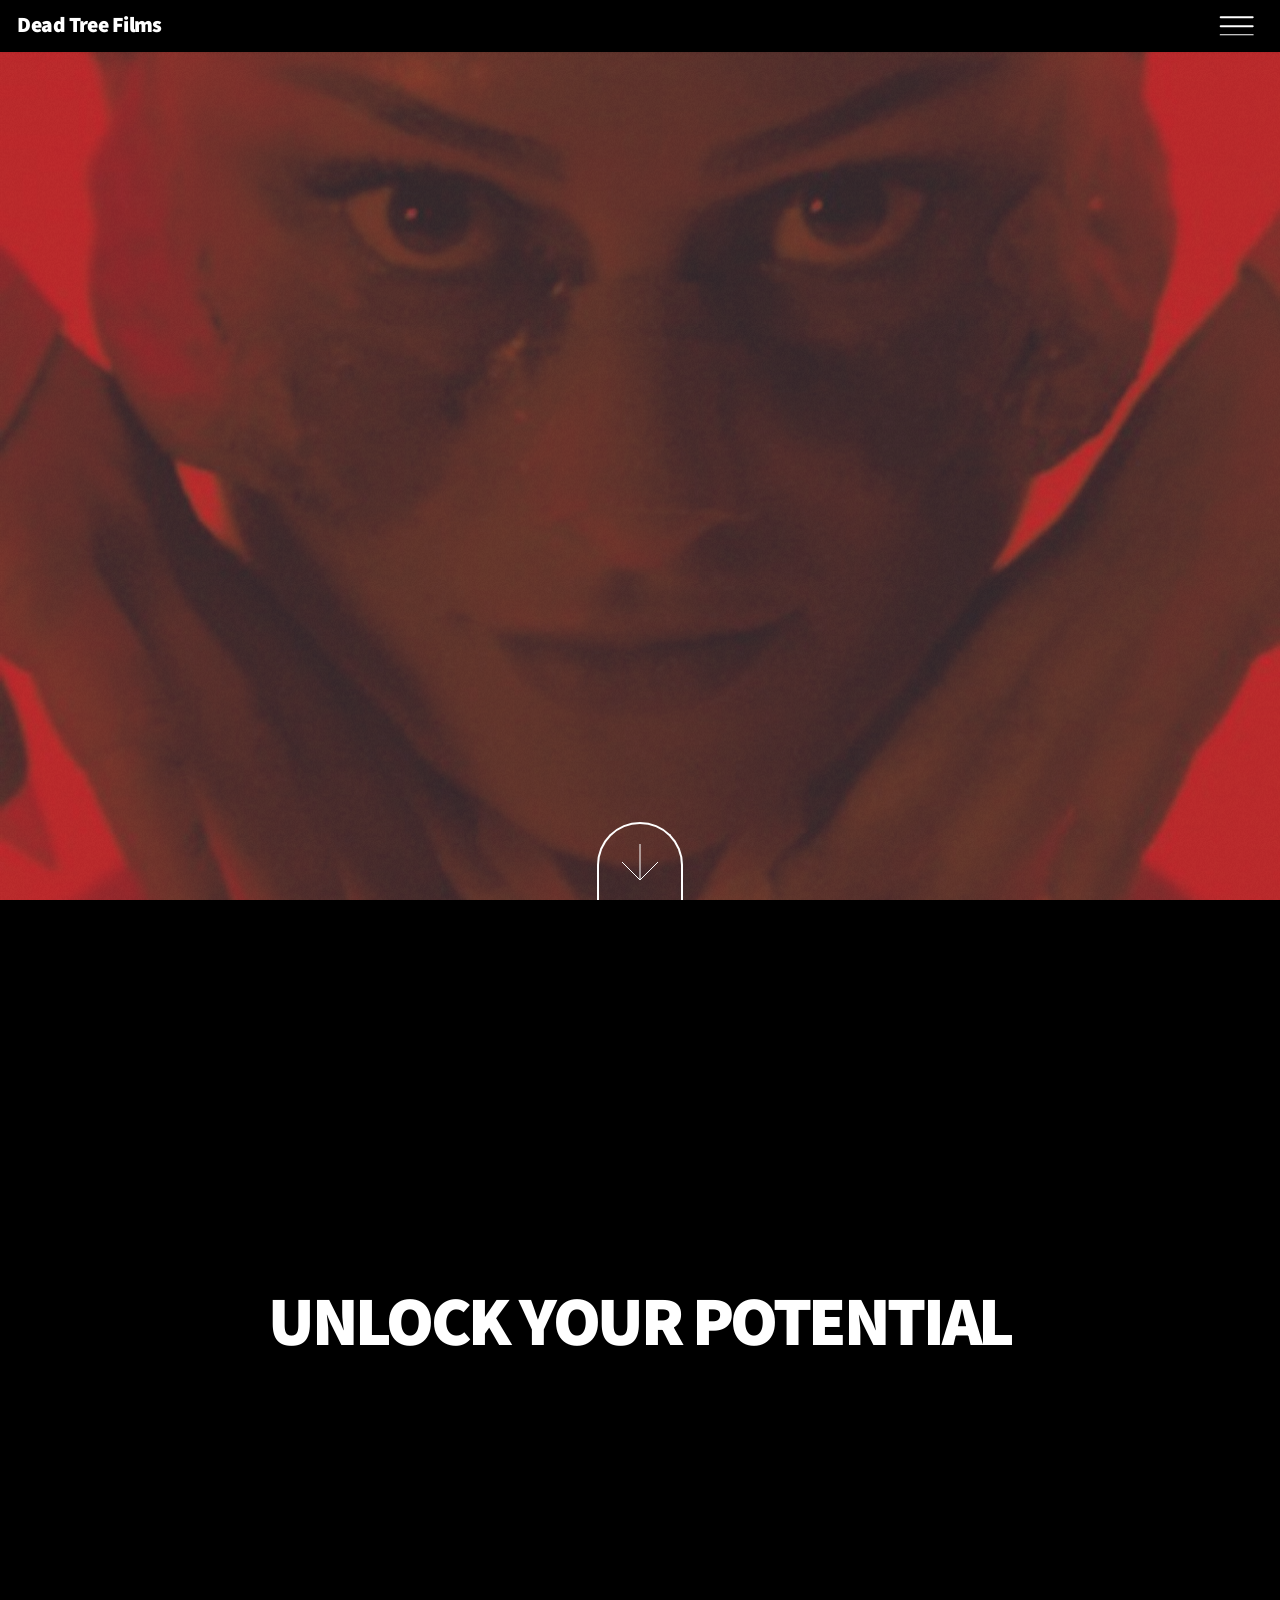
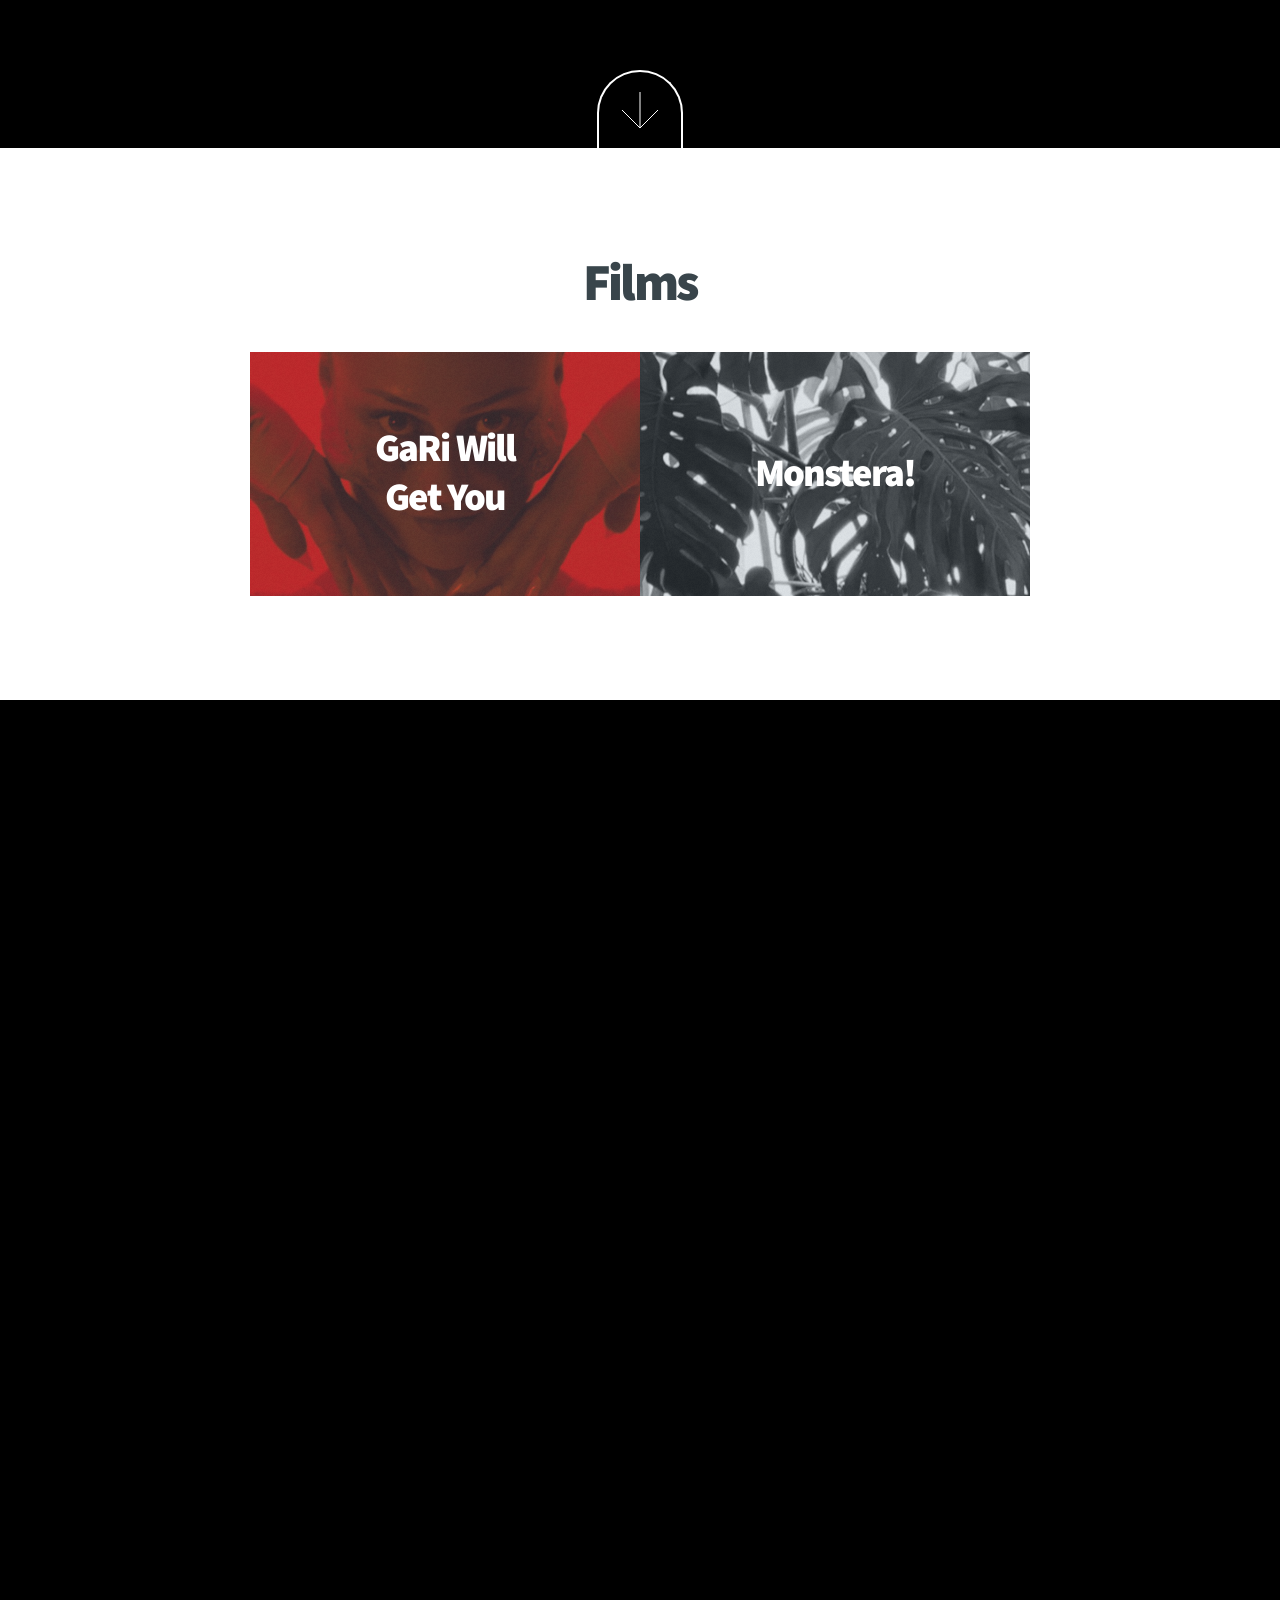
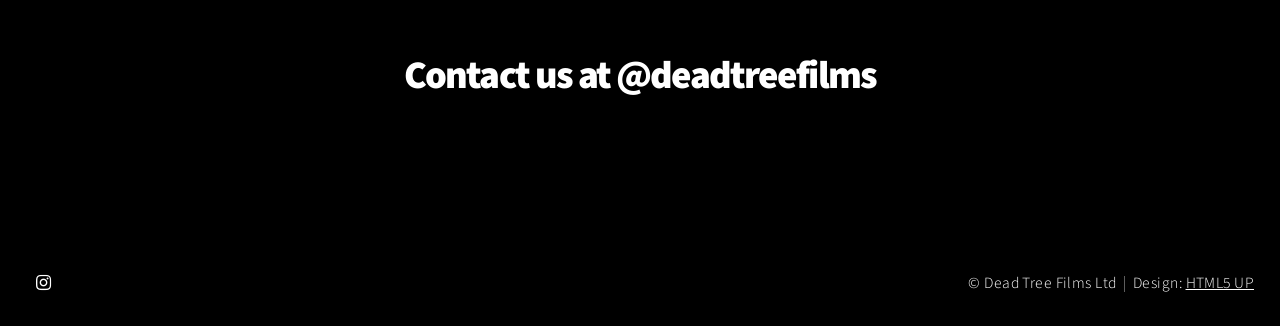
==== commit a47f39af: "burger menu mf" ====
--- a/index.html
+++ b/index.html
@@ -26,14 +26,33 @@
 					<img src="images/deadtreefilms.jpg" alt="Description of the image">
 				</div> -->
 				<nav>
+					<div class="ham-menu">
+						<span></span>
+						<span></span>
+						<span></span>
+					</div>
+				</nav>
+				<!-- <nav>
 					<ul>
 						<li><a href="films_gari-will-get-you.html">GaRi Will Get You</a></li>
 						<li><a href="index.html#work">Films</a></li>
 						<li><a href="index.html#two">About Us</a></li>
 						<li><a href="index.html#contact">Contact</a></li>
 					</ul>
-				</nav>
+				</nav> -->
+				<!-- Off Screen Menu -->
+				<div class="off-screen-menu">
+					<ul class="links">
+						<li><strong style="color:rgba(255, 255, 255, 1)"><a href="films_gari-will-get-you.html">GaRi Will Get You</a></strong></li>
+						<li><strong style="color:rgba(255, 255, 255, 1)"><a href="index.html#work">Films</a></strong></li>
+						<li><strong style="color:rgba(255, 255, 255, 1)"><a href="index.html#two">About Us</a></strong></li>
+						<li><strong style="color:rgba(255, 255, 255, 1)"><a href="index.html#contact">Contact</a></strong></li>
+					</ul>
+				</div>
 			</header>
+
+		
+
 
 		<!-- Intro -->
 			<section id="intro" class="main style1 dark fullscreen">
--- a/assets/css/main.css
+++ b/assets/css/main.css
@@ -567,10 +567,6 @@
 		letter-spacing: -0.05em;
 	}
 
-	h2 a:hover{
-		color: rgb(185, 185, 185);
-	}
-
 	@media screen and (max-width: 736px) {
 
 		h2 {
@@ -1430,13 +1426,6 @@
 		transform: translate(-50%, -50%);		
 	}
 
-	.gallery_text_small {
-	    position: absolute;
-		top: 80%;
-		left: 50%;
-		transform: translate(-50%, -50%);		
-	}
-
 	.gallery {
 		display: -moz-flex;
 		display: -webkit-flex;
@@ -1857,12 +1846,87 @@
 		.image-zoom img {
 			display: block;
 			width: 100%;
-			transition: transform 0.3s ease;
+			transition: transform 0.50s ease;
 		}
 
 		.image-zoom:hover img {
 			transform: scale(1.05);
 		}
+
+/* Off-screen-menu */
+	.off-screen-menu {
+		background-color: rgba(0,0,0,0.95);
+		height: 100vh;
+		width: 100%;
+		line-height: 1.5em;
+		position: fixed;
+		top: 0;
+		right: -100%;
+		display: flex;
+		flex-direction: column;
+		justify-content: center;
+		align-items: center;
+		text-align: left;
+		font-size: 3em;
+		transition: 0.3s ease;
+	}
+
+	.off-screen-menu a {
+		text-decoration: none;
+		color: inherit;
+	}
+
+	.off-screen-menu.active {
+		right: 0;
+	}
+
+	.ham-menu {
+		height: 2em;
+		width: 3em;
+		right: 1em;
+		top: 0.5em;
+		margin-left: auto;
+		position: relative;
+		z-index: 10001;
+		cursor: pointer;
+	}
+
+	.ham-menu span {
+		display: inline-block;
+		height: 0.1em;
+		width: 2em;
+		line-height: 3em;
+		background-color: white;
+		border-radius: 0.1em;
+		position: absolute;
+		top: 50%;
+		left: 50%;
+		transform: translate(-50%, -50%);
+		transition: .3s ease;
+		box-shadow: 0 0.1em 0.15em 0 rgba(0, 0, 0, 0.15);
+	}
+
+	.ham-menu span:nth-child(1) {
+		top: 25%
+	}
+
+	.ham-menu span:nth-child(3) {
+		top: 75%
+	}
+
+	.ham-menu.active span:nth-child(1) {
+		top: 50%;
+		transform: translate(-50%, -50%) rotate(45deg);
+	}
+
+	.ham-menu.active span:nth-child(2) {
+		opacity: 0;
+	}
+
+	.ham-menu.active span:nth-child(3) {
+		top: 50%;
+		transform: translate(-50%, -50%) rotate(-45deg);
+	}
 
 /* Header */
 
@@ -1874,80 +1938,13 @@
 		width: 100%;
 		background: rgba(0, 0, 0, 1); /* header background colour black rgba(255, 255, 255, 0.95); */
 		height: 3em;
-		line-height: 3em;
+		line-height: 0.5em;
 		box-shadow: 0 0 0.15em 0 rgba(0, 0, 0, 0.1);
 	}
 
 	#header a:hover {
 		color: rgb(185, 185, 185);
 	}
-
-		/* #header.alt {
-			-moz-transition: opacity 2.5s ease;
-			-webkit-transition: opacity 2.5s ease;
-			-ms-transition: opacity 2.5s ease;
-			transition: opacity 2.5s ease;
-			-moz-transition-delay: 0.75s;
-			-webkit-transition-delay: 0.75s;
-			-ms-transition-delay: 0.75s;
-			transition-delay: 0.75s;
-			-moz-animation: none;
-			-webkit-animation: none;
-			-ms-animation: none;
-			animation: none;
-			background-color: transparent;
-			box-shadow: none;
-			position: absolute;
-		} */
-
-		#header .logo {
-			border: 0;
-			display: inline-block;
-			font-size: 1em;
-			height: inherit;
-			line-height: inherit;
-			padding: 0 0.5em;
-			color: white;
-			text-decoration: none;
-		}
-	
-			#header .logo logoblock {
-				-moz-transition: background-color 0.2s ease-in-out, color 0.2s ease-in-out;
-				-webkit-transition: background-color 0.2s ease-in-out, color 0.2s ease-in-out;
-				-ms-transition: background-color 0.2s ease-in-out, color 0.2s ease-in-out;
-				transition: background-color 0.2s ease-in-out, color 0.2s ease-in-out;
-				background-color: white;
-				color: black;
-				display: inline-block;
-				line-height: 1.65em;
-				margin-right: 0.5em;
-				padding: 0 0.5em 0 0.5em;
-			}
-
-			#header .logo logoblock:hover {
-				background-color: rgb(185, 185, 185);
-			}
-
-			#header .logo logohide {
-				display: inline-block;
-			}
-
-			@media screen and (max-width: 736px) {
-				#header .logo {
-					border: 0;
-					display: inline-block;
-					font-size: 1.5em;
-					height: inherit;
-					line-height: inherit;
-					padding: 0 0.5em;
-					color: white;
-					text-decoration: none;
-				}
-
-				#header .logo logohide {
-					display: none;
-				}
-			}
 
 		#header h1 {
 			position: absolute;
@@ -1962,57 +1959,25 @@
 				font-size: 1.25em;
 			}
 
-		#header nav {
-			position: absolute;
-			right: 0.5em;
-			top: 0;
-			height: 3em;
-			line-height: 3em;
-		}
-
-			#header nav ul {
-				margin: 0;
-			}
-
-				#header nav ul li {
-					display: inline-block;
-					margin-left: 0.5em;
-					font-size: 0.9em;
-				}
-
-					#header nav ul li a {
-						display: block;
-						color: white; /* header text white */
-						text-decoration: none;
-						height: 3em;
-						line-height: 3em;
-						padding: 0 0.5em 0 0.5em;
-						outline: 0;
-					}
-
 		@media screen and (max-width: 736px) {
 
 			#header {
 				height: 3em;
-				line-height: 3em;
+				line-height: 0.5em;
 			}
 
 				#header h1 {
 					text-align: middle left;
 					position: relative;
 					left: 1em;
-					top: 0em;
+					top: 1.25em;
 					height: 3em;
-					line-height: 3em;
+					line-height: 0.5em;
 				}
 
 					#header h1 a {
 						font-size: 1.5em; /* 1em */
 					}
-
-				#header nav {
-					display: none;
-				}
 
 		}
 
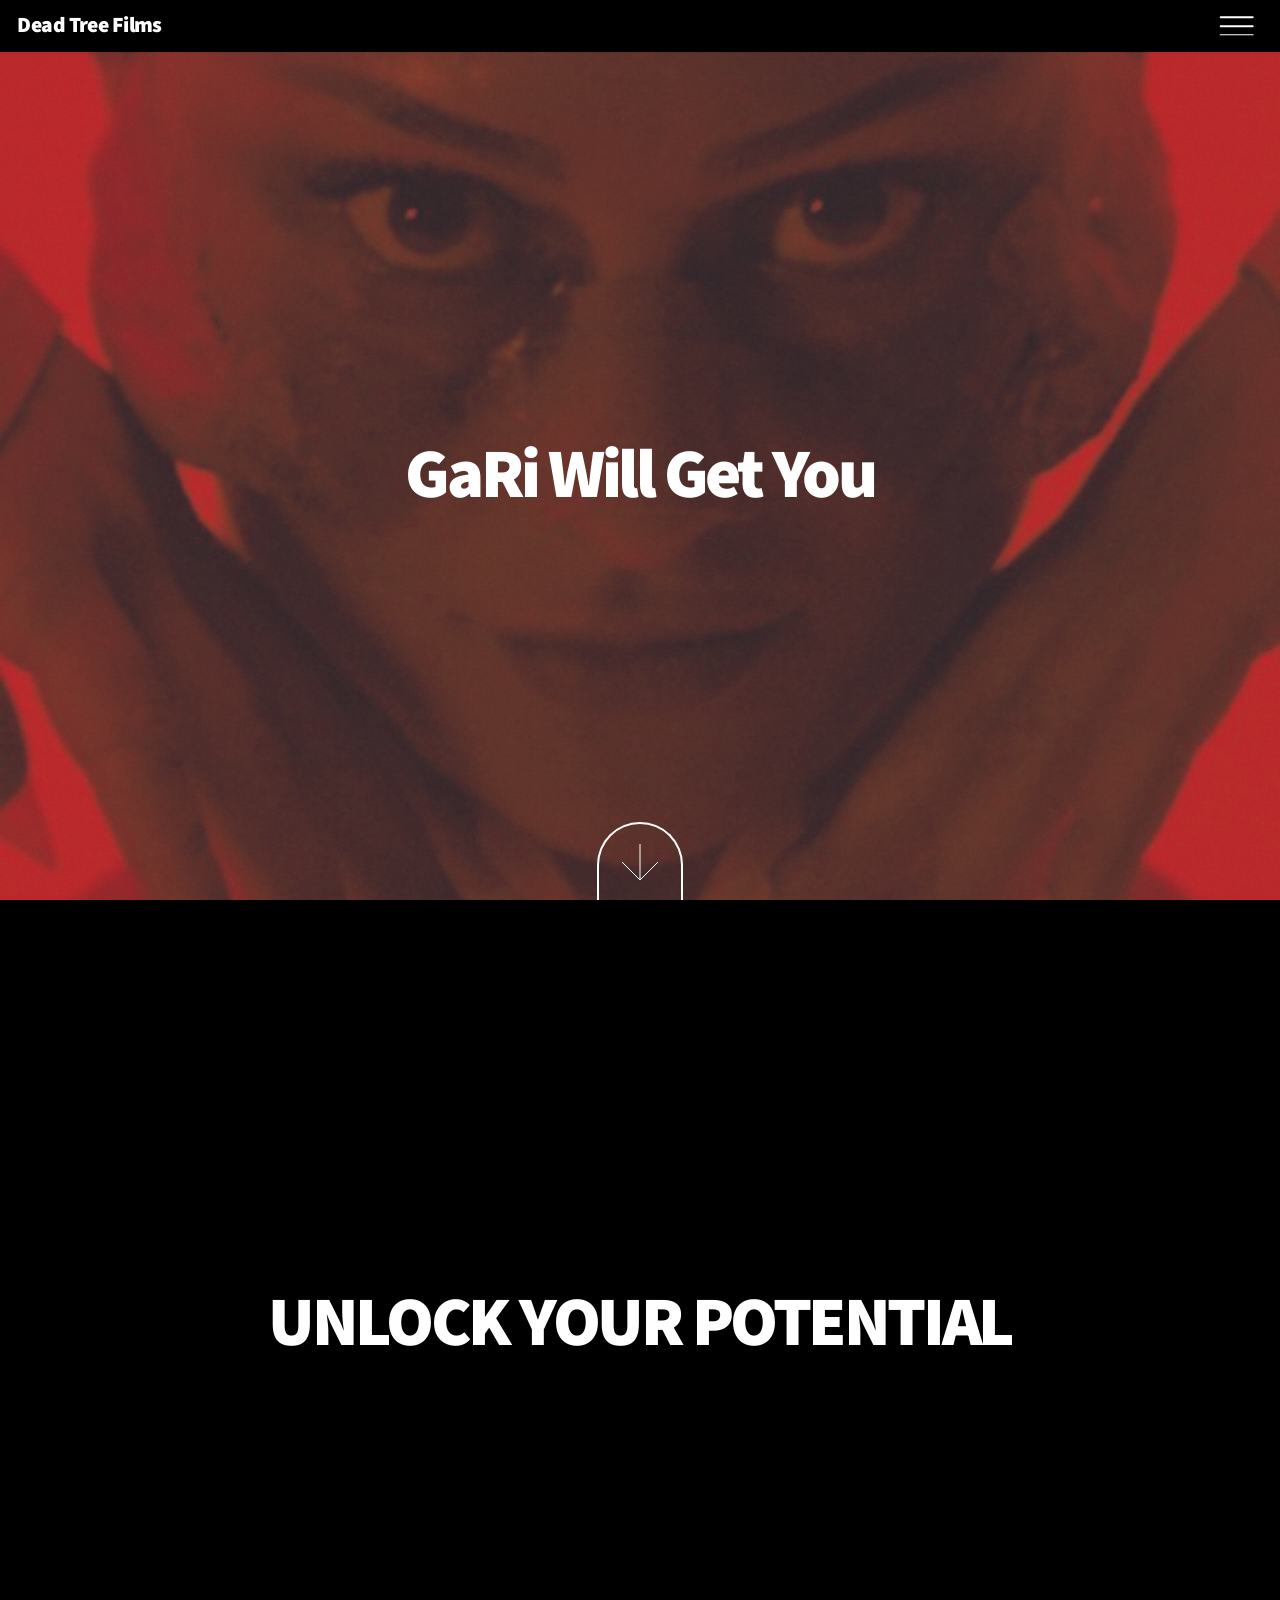
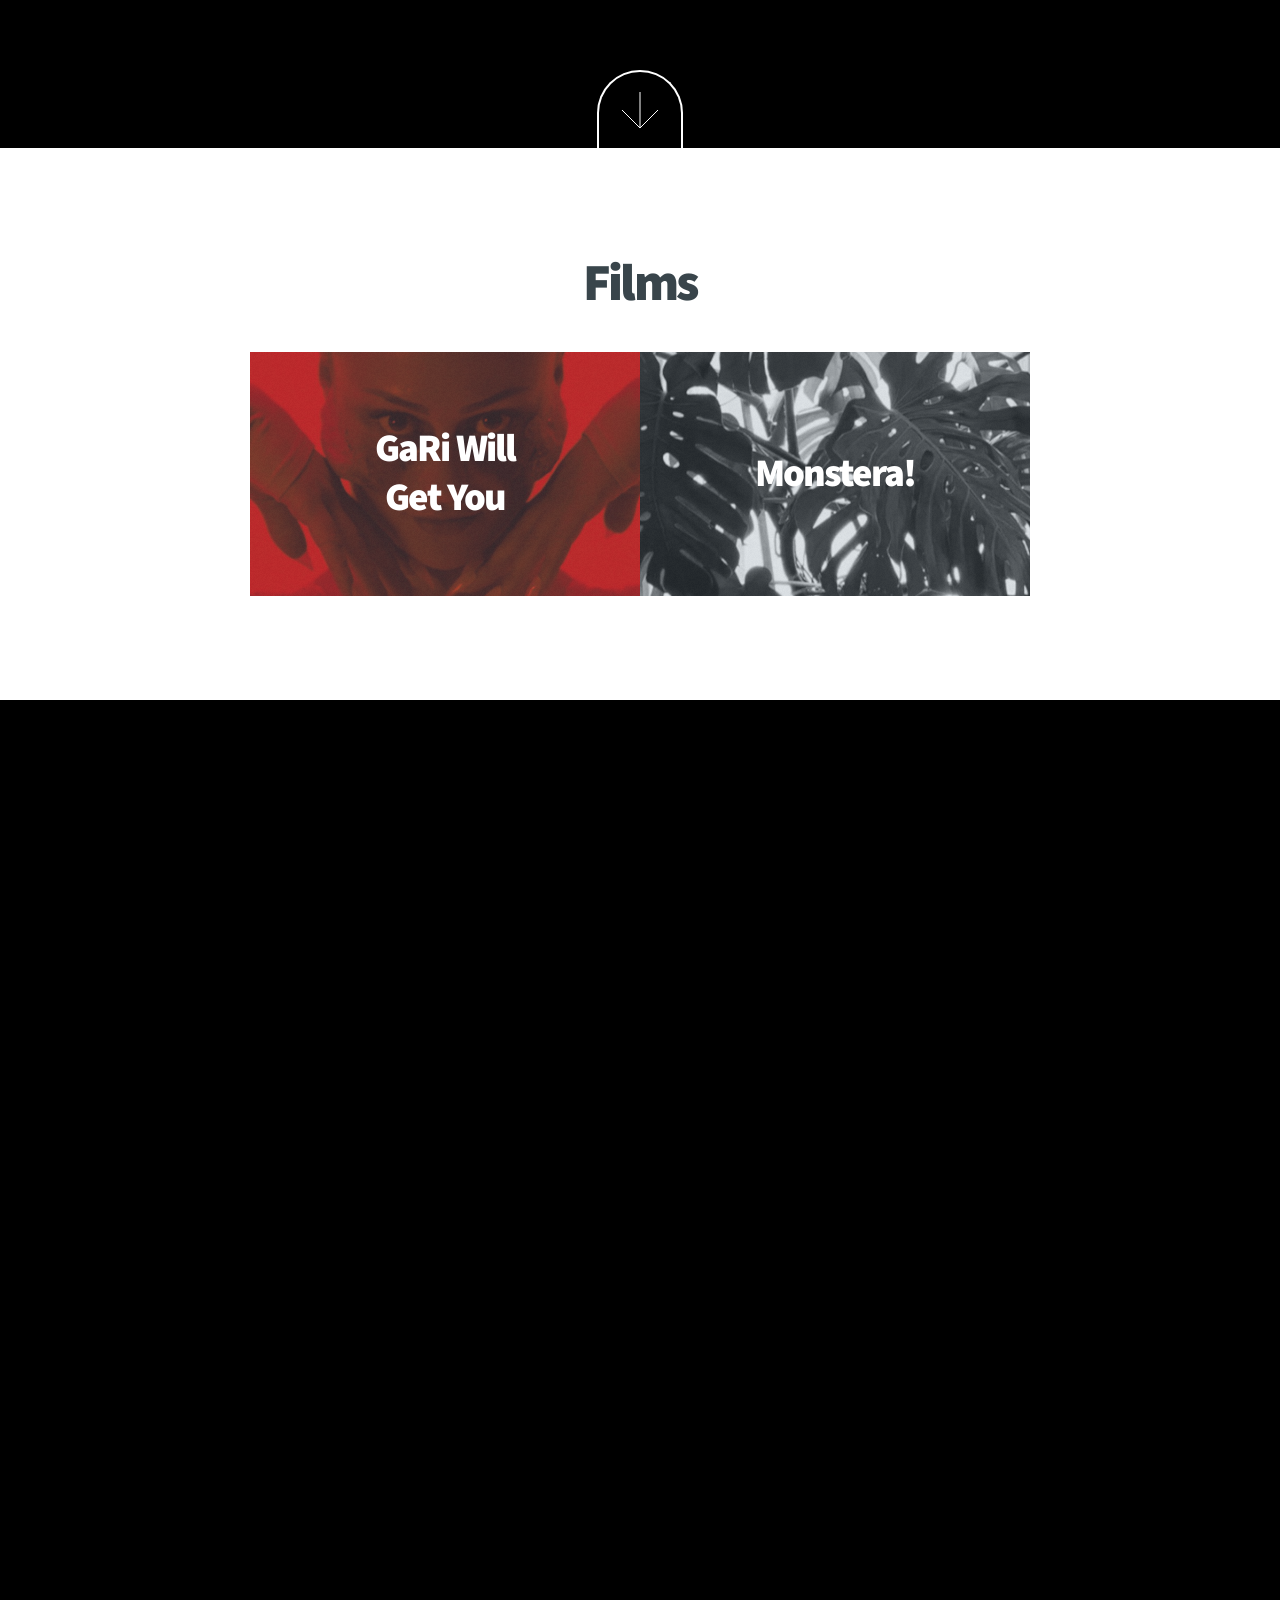
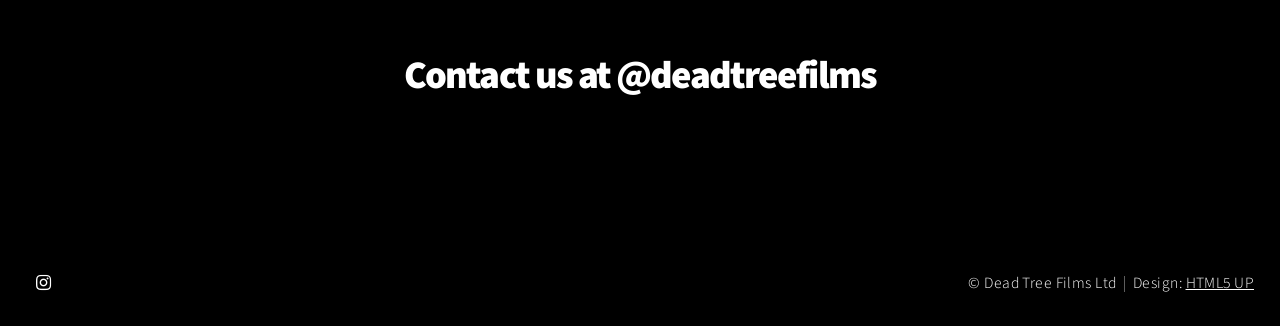
==== commit 5577f3fe: "tweak menu spacing" ====
--- a/index.html
+++ b/index.html
@@ -20,26 +20,18 @@
 
 		<!-- Header -->
 			<header id="header">
-				<h1 style="color:rgba(255, 255, 255, 1)"><a href="index.html">Dead Tree Films</a></h1>
-				<!-- <a href="index.html" class="logo"><logoblock><strong>DEAD TREE FILMS</strong></logoblock> <span><logohide><strong>Bristol, UK</strong></logohide></span></a> -->
-				<!-- <div class="image-container">
-					<img src="images/deadtreefilms.jpg" alt="Description of the image">
-				</div> -->
 				<nav>
+					<h1 style="color:rgba(255, 255, 255, 1)"><a href="index.html">Dead Tree Films</a></h1>
+					<!-- <a href="index.html" class="logo"><logoblock><strong>DEAD TREE FILMS</strong></logoblock> <span><logohide><strong>Bristol, UK</strong></logohide></span></a> -->
+					<!-- <div class="image-container">
+						<img src="images/deadtreefilms.jpg" alt="Description of the image">
+					</div> -->
 					<div class="ham-menu">
 						<span></span>
 						<span></span>
 						<span></span>
 					</div>
 				</nav>
-				<!-- <nav>
-					<ul>
-						<li><a href="films_gari-will-get-you.html">GaRi Will Get You</a></li>
-						<li><a href="index.html#work">Films</a></li>
-						<li><a href="index.html#two">About Us</a></li>
-						<li><a href="index.html#contact">Contact</a></li>
-					</ul>
-				</nav> -->
 				<!-- Off Screen Menu -->
 				<div class="off-screen-menu">
 					<ul class="links">
@@ -50,9 +42,6 @@
 					</ul>
 				</div>
 			</header>
-
-		
-
 
 		<!-- Intro -->
 			<section id="intro" class="main style1 dark fullscreen">
--- a/assets/css/main.css
+++ b/assets/css/main.css
@@ -1858,7 +1858,7 @@
 		background-color: rgba(0,0,0,0.95);
 		height: 100vh;
 		width: 100%;
-		line-height: 1.5em;
+		line-height: 1.3em;
 		position: fixed;
 		top: 0;
 		right: -100%;
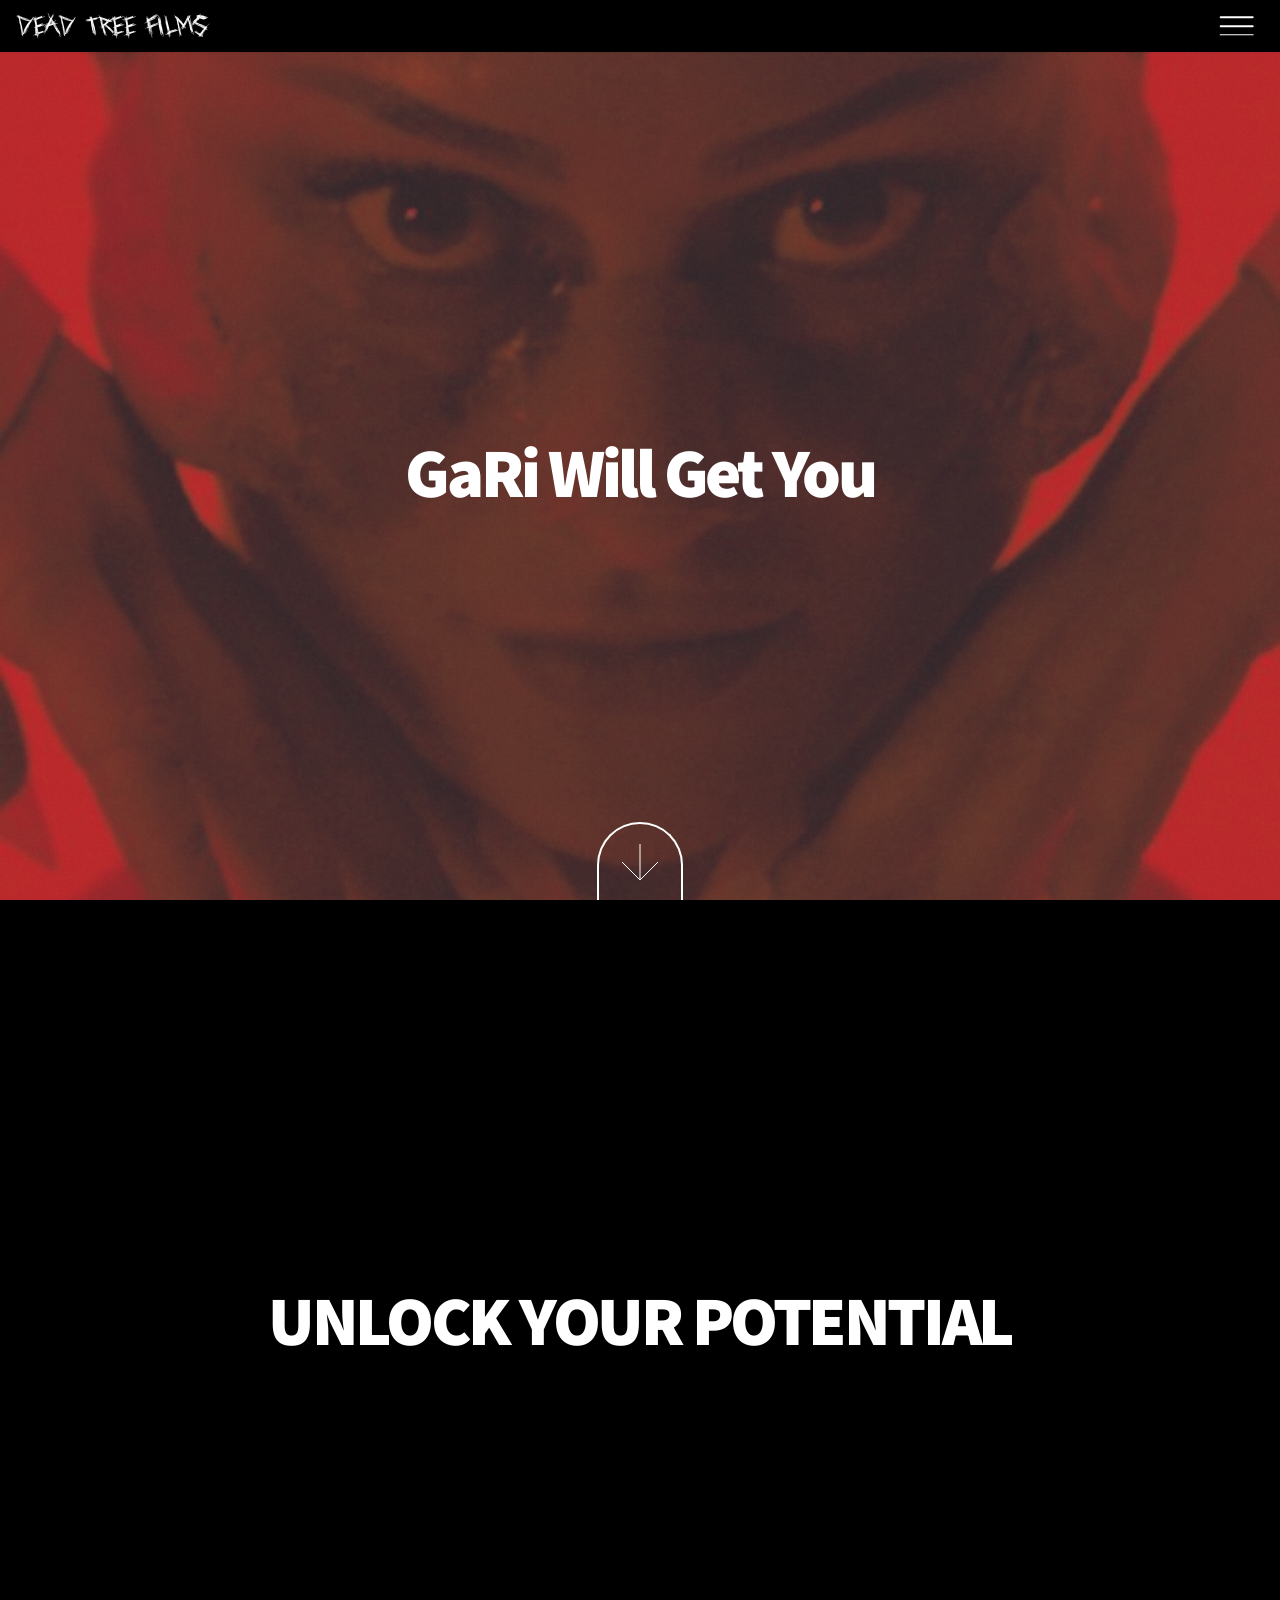
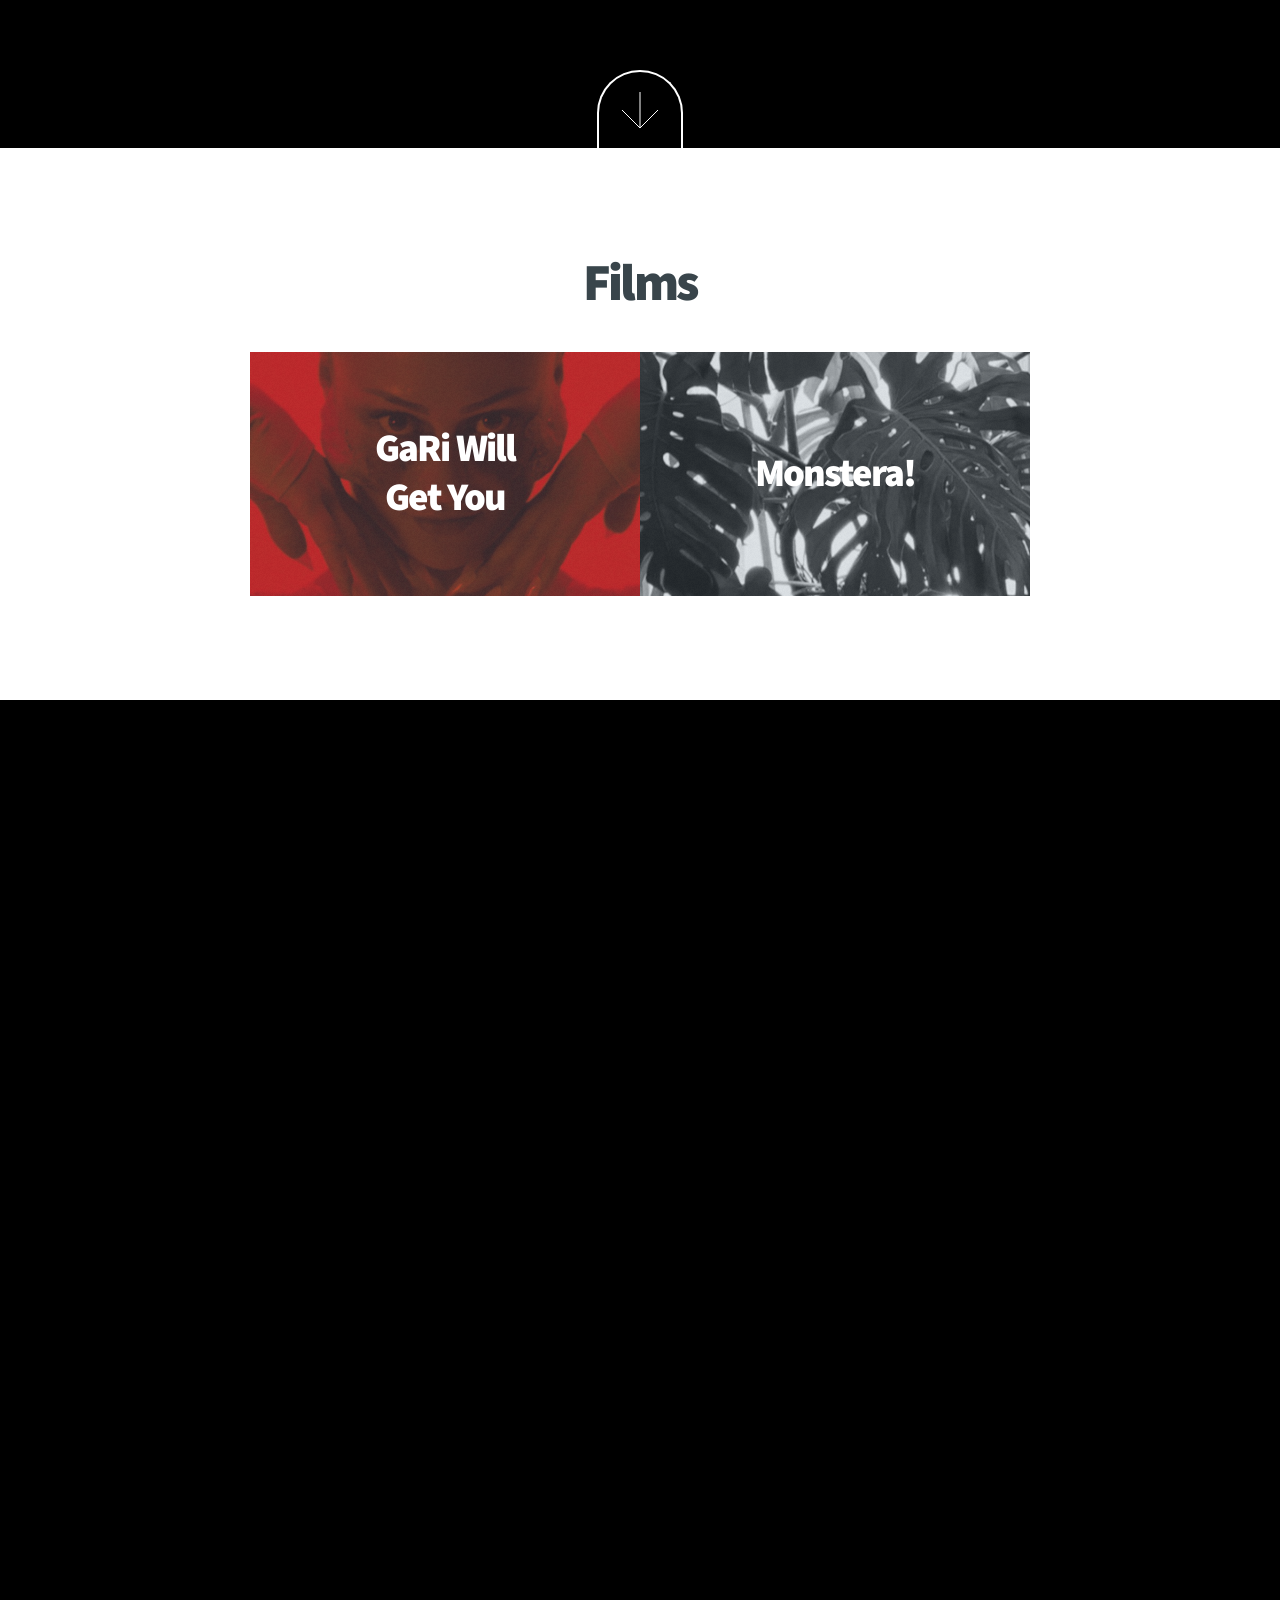
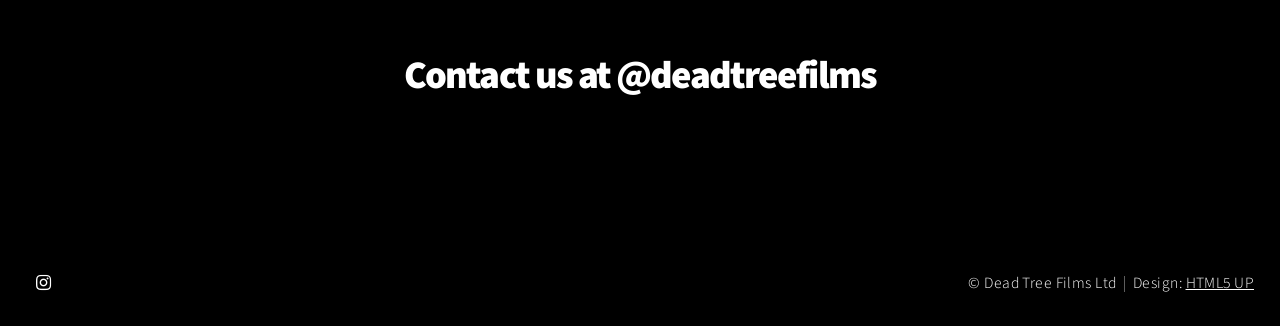
==== commit 3aa98efa: "update menu" ====
--- a/index.html
+++ b/index.html
@@ -21,7 +21,7 @@
 		<!-- Header -->
 			<header id="header">
 				<nav>
-					<h1 style="color:rgba(255, 255, 255, 1)"><a href="index.html">Dead Tree Films</a></h1>
+					<h1 class="tree_font" style="color:rgba(255, 255, 255, 1)"><a href="index.html">Dead Tree Films</a></h1>
 					<!-- <a href="index.html" class="logo"><logoblock><strong>DEAD TREE FILMS</strong></logoblock> <span><logohide><strong>Bristol, UK</strong></logohide></span></a> -->
 					<!-- <div class="image-container">
 						<img src="images/deadtreefilms.jpg" alt="Description of the image">
--- a/assets/css/main.css
+++ b/assets/css/main.css
@@ -71,6 +71,13 @@
 	-webkit-appearance: none;
 	-ms-appearance: none;
 	appearance: none;
+}
+
+@font-face {
+  font-family: 'HelpMeFont';
+  src: url("../../assets/webfonts/help-me.regular.ttf") format('truetype');
+  font-weight: normal;
+  font-style: normal;
 }
 
 /* Basic */
@@ -501,7 +508,7 @@
 /* Type */
 
 	body, input, textarea, select {
-		font-family: "Source Sans Pro", "sans-serif";
+		font-family: "Source Sans Pro", "sans-serif"; /* "Source Sans Pro", "sans-serif"; */
 		font-weight: 300;
 		font-size: 18pt;
 		line-height: 1.75em;
@@ -551,7 +558,7 @@
 		}
 
 	h1, h2, h3, h4, h5, h6 {
-		font-weight: 900;
+		font-weight: 900; /* 900 */
 		color: inherit; /* inherit; */
 		letter-spacing: -0.0325em;
 	}
@@ -559,6 +566,11 @@
 		h1 a, h2 a, h3 a, h4 a, h5 a, h6 a {
 			color: inherit; /* inherit; */
 			text-decoration: none;
+		}
+
+		h1.tree_font {
+			font-family: "HelpMeFont", "sans-serif";
+			font-weight: 500;
 		}
 
 	h2 {
@@ -1858,7 +1870,7 @@
 		background-color: rgba(0,0,0,0.95);
 		height: 100vh;
 		width: 100%;
-		line-height: 1.3em;
+		line-height: 1.5em;
 		position: fixed;
 		top: 0;
 		right: -100%;
@@ -1871,14 +1883,16 @@
 		transition: 0.3s ease;
 	}
 
-	.off-screen-menu a {
-		text-decoration: none;
-		color: inherit;
-	}
-
-	.off-screen-menu.active {
-		right: 0;
-	}
+		.off-screen-menu a {
+			text-decoration: none;
+			color: inherit;
+			font-family: "HelpMeFont", "sans-serif";
+			font-weight: 500;
+		}
+
+		.off-screen-menu.active {
+			right: 0;
+		}
 
 	.ham-menu {
 		height: 2em;
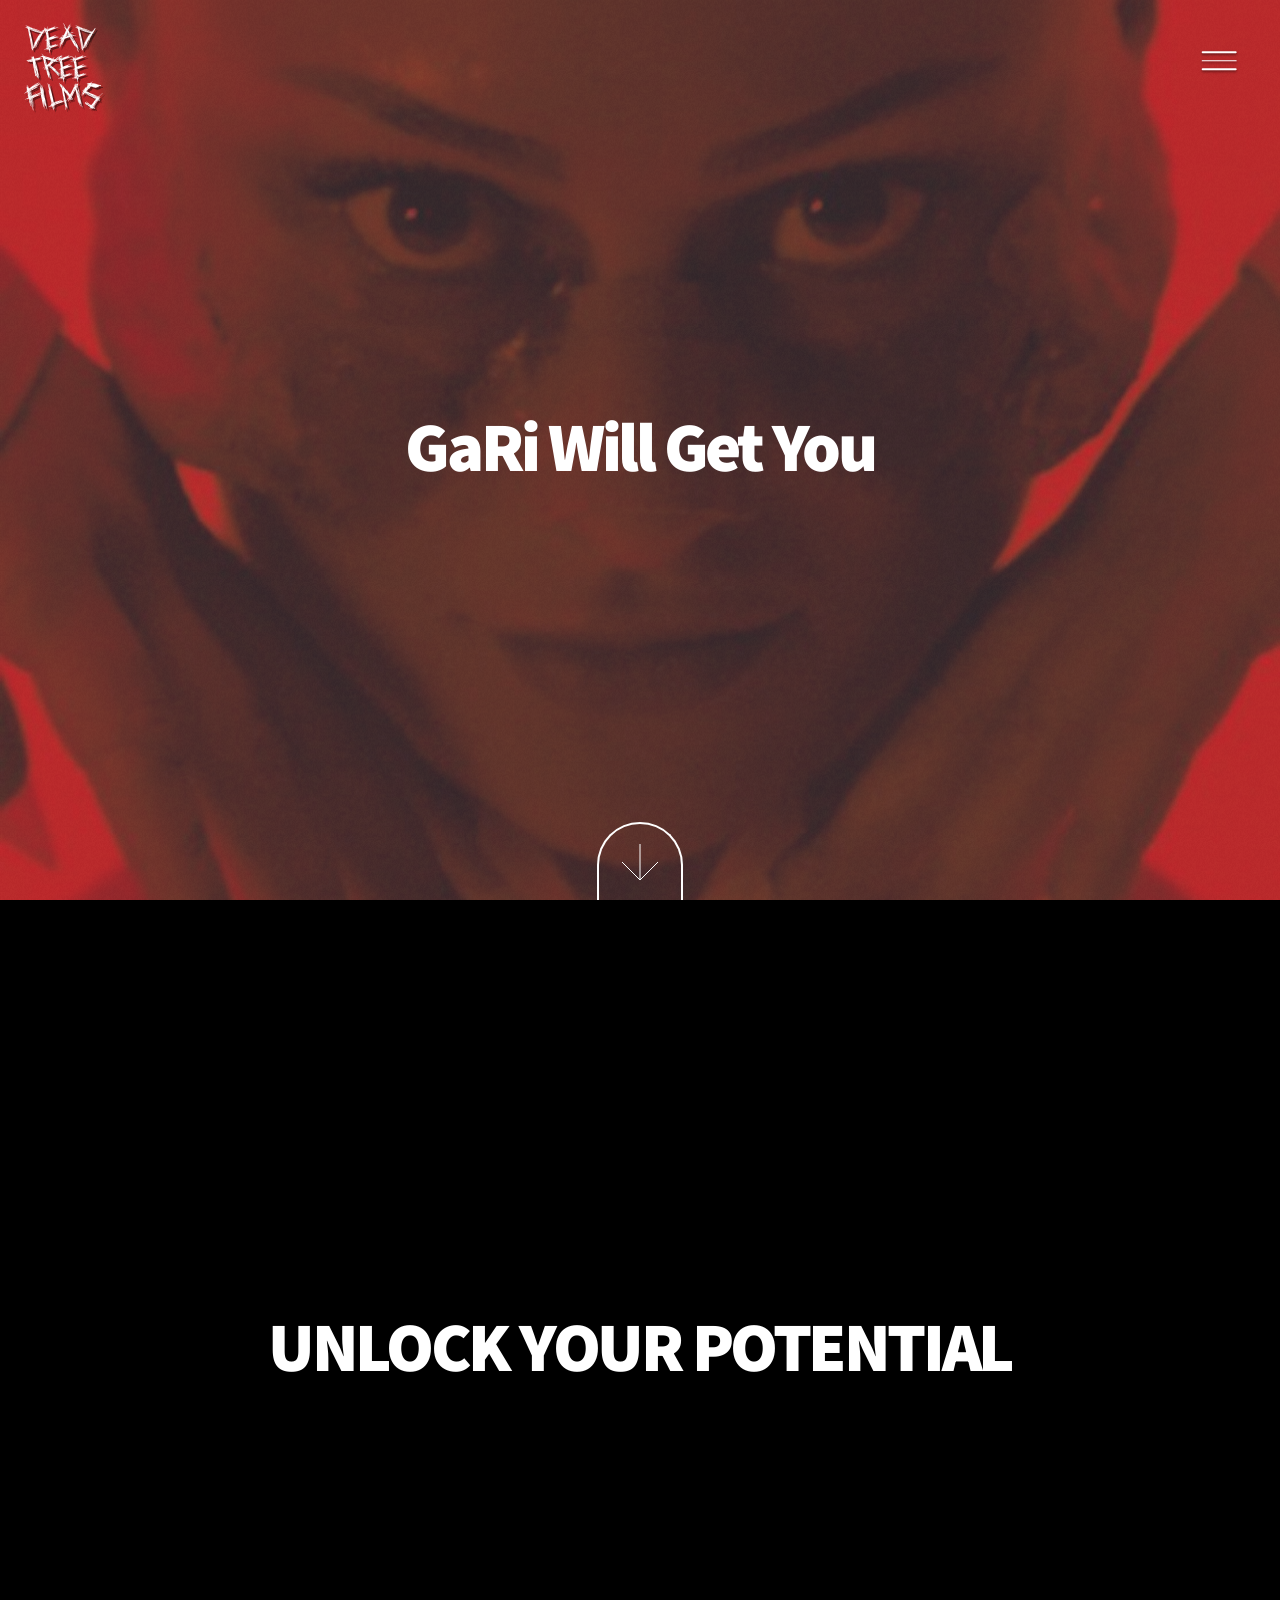
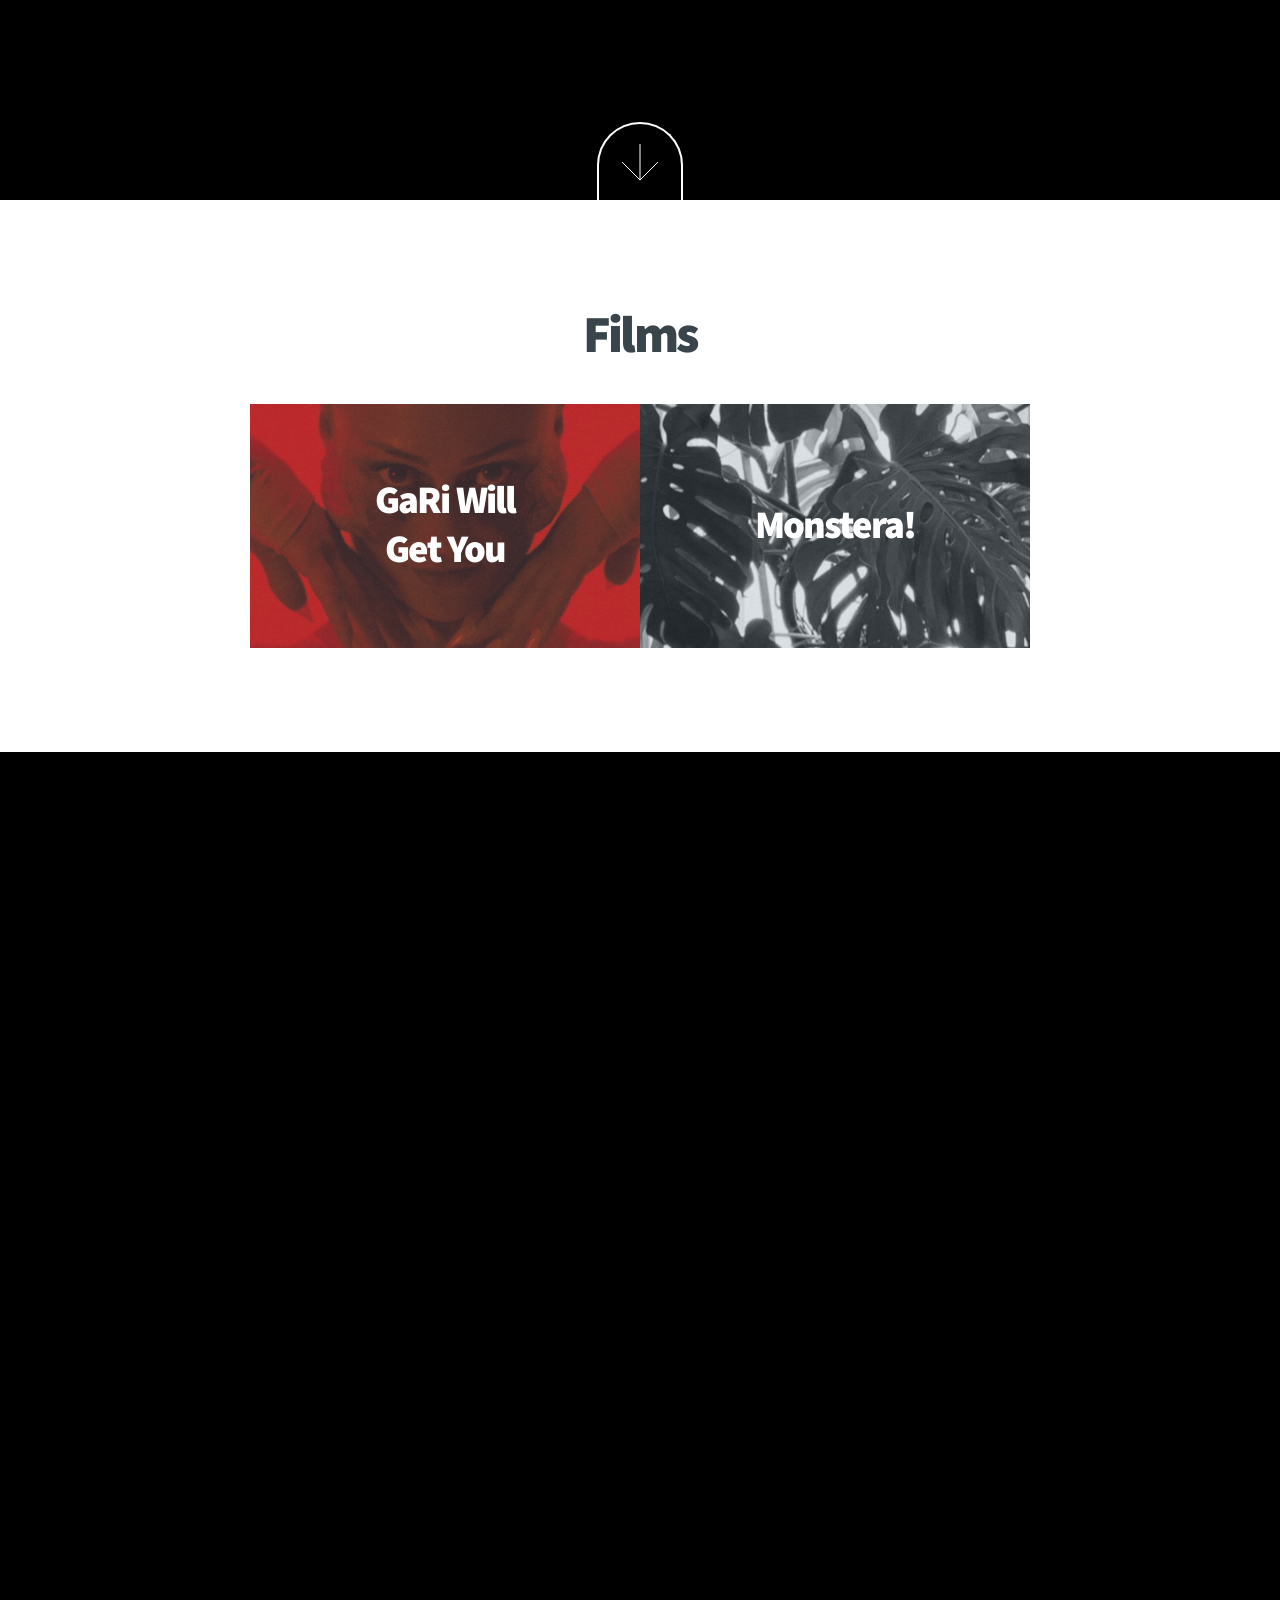
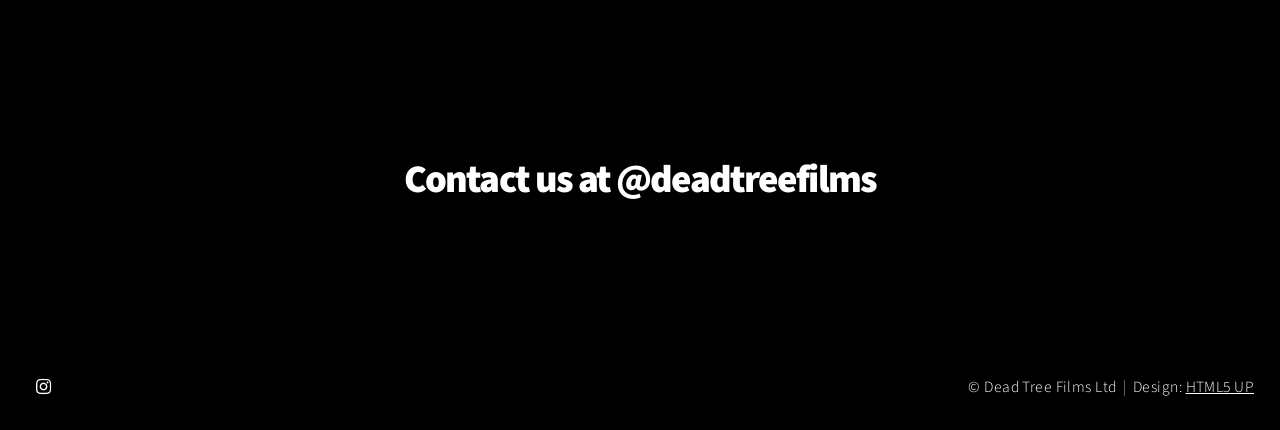
==== commit c966b1c1: "mega header update" ====
--- a/index.html
+++ b/index.html
@@ -21,11 +21,7 @@
 		<!-- Header -->
 			<header id="header">
 				<nav>
-					<h1 class="tree_font" style="color:rgba(255, 255, 255, 1)"><a href="index.html">Dead Tree Films</a></h1>
-					<!-- <a href="index.html" class="logo"><logoblock><strong>DEAD TREE FILMS</strong></logoblock> <span><logohide><strong>Bristol, UK</strong></logohide></span></a> -->
-					<!-- <div class="image-container">
-						<img src="images/deadtreefilms.jpg" alt="Description of the image">
-					</div> -->
+					<h1 class="tree_font" style="color:rgba(255, 255, 255, 1)"><a href="index.html">Dead<br>Tree<br>Films</a></h1>
 					<div class="ham-menu">
 						<span></span>
 						<span></span>
--- a/assets/css/main.css
+++ b/assets/css/main.css
@@ -1879,8 +1879,7 @@
 		justify-content: center;
 		align-items: center;
 		text-align: left;
-		font-size: 3em;
-		transition: 0.3s ease;
+		font-size: 2em;
 	}
 
 		.off-screen-menu a {
@@ -1897,13 +1896,28 @@
 	.ham-menu {
 		height: 2em;
 		width: 3em;
-		right: 1em;
-		top: 0.5em;
+		right: 2em;
+		top: 2.5em;
 		margin-left: auto;
-		position: relative;
+		position: absolute;
 		z-index: 10001;
 		cursor: pointer;
 	}
+
+		@media screen and (max-width: 736px) {
+
+			.ham-menu {
+				height: 2em;
+				width: 3em;
+				right: 1.75em;
+				top: 2em;
+				margin-left: auto;
+				position: absolute;
+				z-index: 10001;
+				cursor: pointer;
+			}
+
+		}
 
 	.ham-menu span {
 		display: inline-block;
@@ -1917,7 +1931,7 @@
 		left: 50%;
 		transform: translate(-50%, -50%);
 		transition: .3s ease;
-		box-shadow: 0 0.1em 0.15em 0 rgba(0, 0, 0, 0.15);
+		box-shadow: 0 0.1em 0.15em 0 rgba(0, 0, 0, 0.5);
 	}
 
 	.ham-menu span:nth-child(1) {
@@ -1950,11 +1964,16 @@
 		left: 0;
 		top: 0;
 		width: 100%;
-		background: rgba(0, 0, 0, 1); /* header background colour black rgba(255, 255, 255, 0.95); */
+		background: rgba(0, 0, 0, 0); /* header background colour black rgba(255, 255, 255, 0.95); */
 		height: 3em;
 		line-height: 0.5em;
-		box-shadow: 0 0 0.15em 0 rgba(0, 0, 0, 0.1);
-	}
+		transition: transform 0.25s ease-in-out;
+		will-change: transform;
+	}
+
+		#header.header-hidden {
+			transform: translateY(-300%);
+		}	
 
 	#header a:hover {
 		color: rgb(185, 185, 185);
@@ -1962,15 +1981,16 @@
 
 		#header h1 {
 			position: absolute;
-			left: 1em;
-			top: 0;
+			left: 1.5em;
+			top: 1.5em;
 			height: 3em;
-			line-height: 3em;
+			line-height: 1.5em;
 			cursor: default;
+			text-shadow: 2px 2px rgba(0,0,0,0.5);
 		}
 
 			#header h1 a {
-				font-size: 1.25em;
+				font-size: 1.5em;
 			}
 
 		@media screen and (max-width: 736px) {
@@ -1981,28 +2001,28 @@
 			}
 
 				#header h1 {
-					text-align: middle left;
 					position: relative;
-					left: 1em;
-					top: 1.25em;
+					text-align: center;
+					left: 0em;
+					top: 1em;
 					height: 3em;
-					line-height: 0.5em;
+					line-height: 1.5em;
 				}
 
 					#header h1 a {
-						font-size: 1.5em; /* 1em */
+						font-size: 1.25em; /* 1em */
 					}
 
 		}
 
 	body {
-		padding-top: 3em;
+		padding-top: 0em; /* 3em */
 	}
 
 		@media screen and (max-width: 736px) {
 
 			body {
-				padding-top: 2.5em;
+				padding-top: 0em; /* 2.5em */
 			}
 
 		}
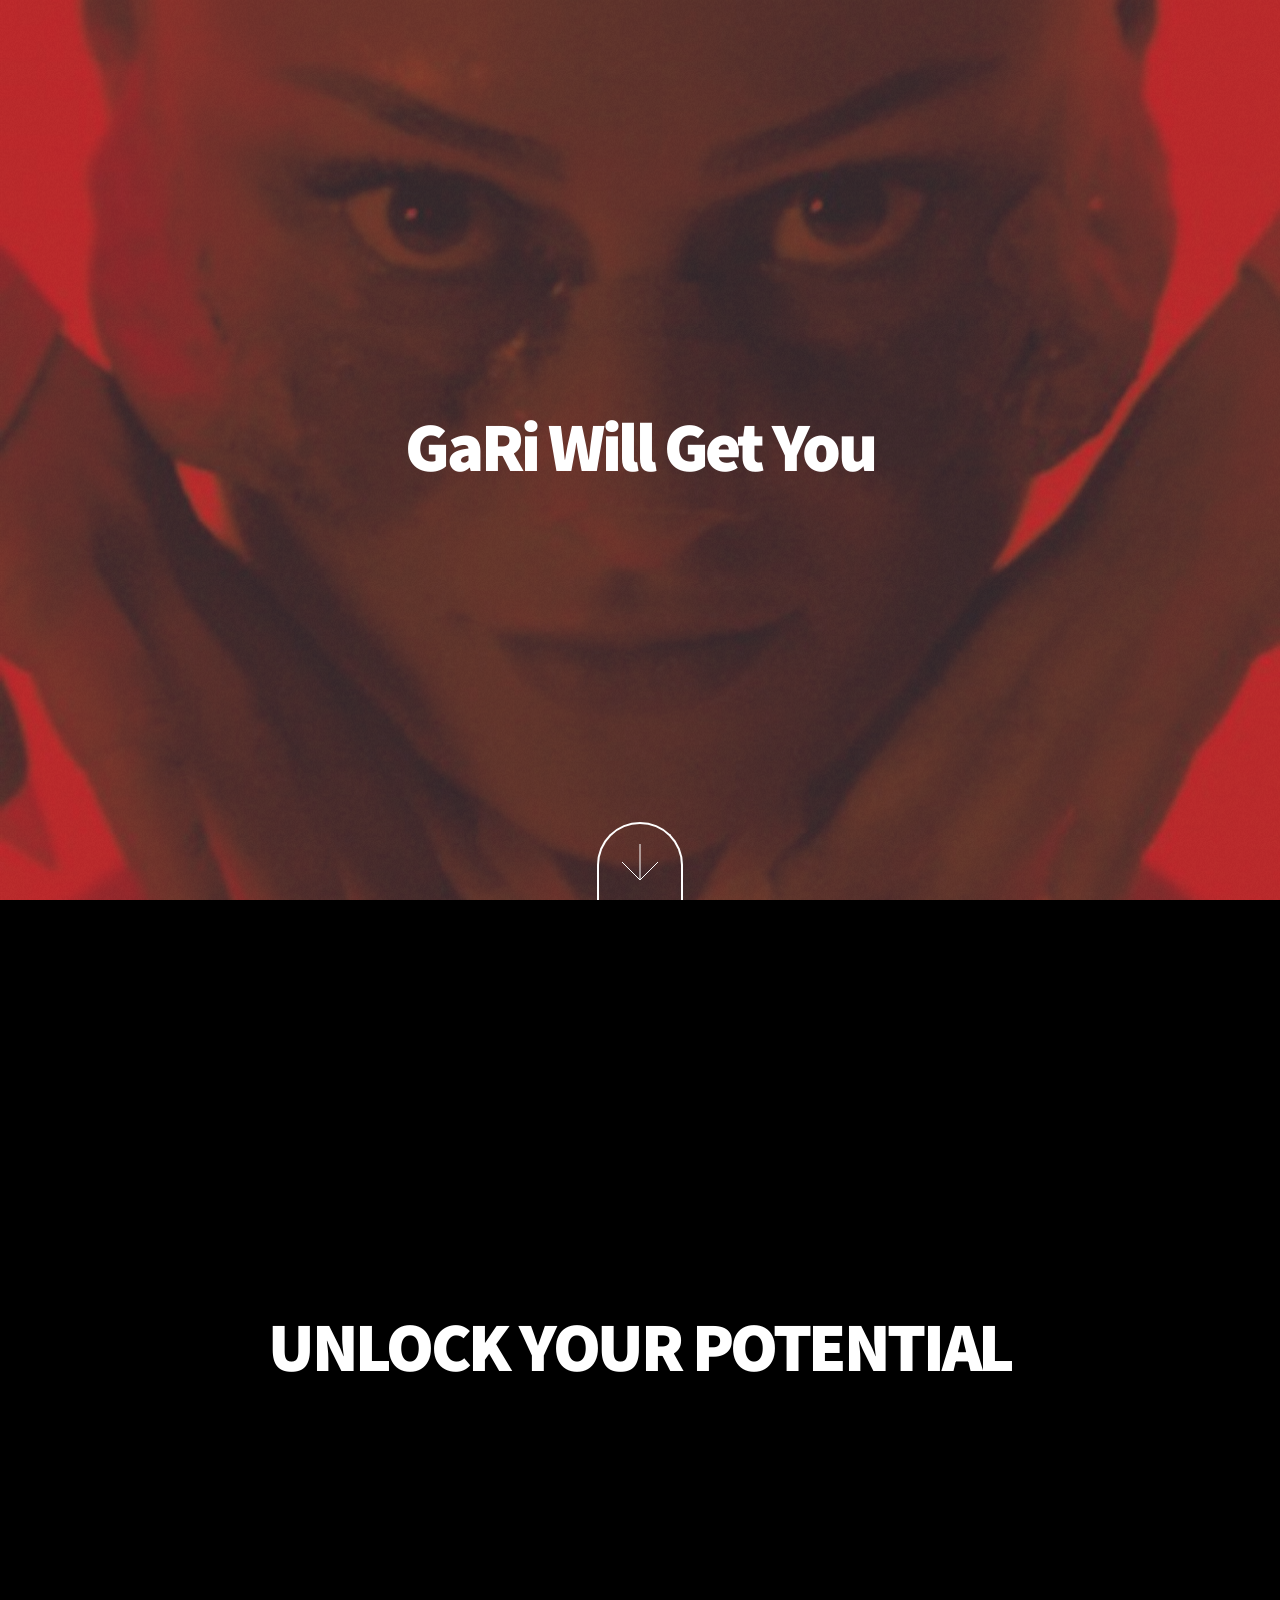
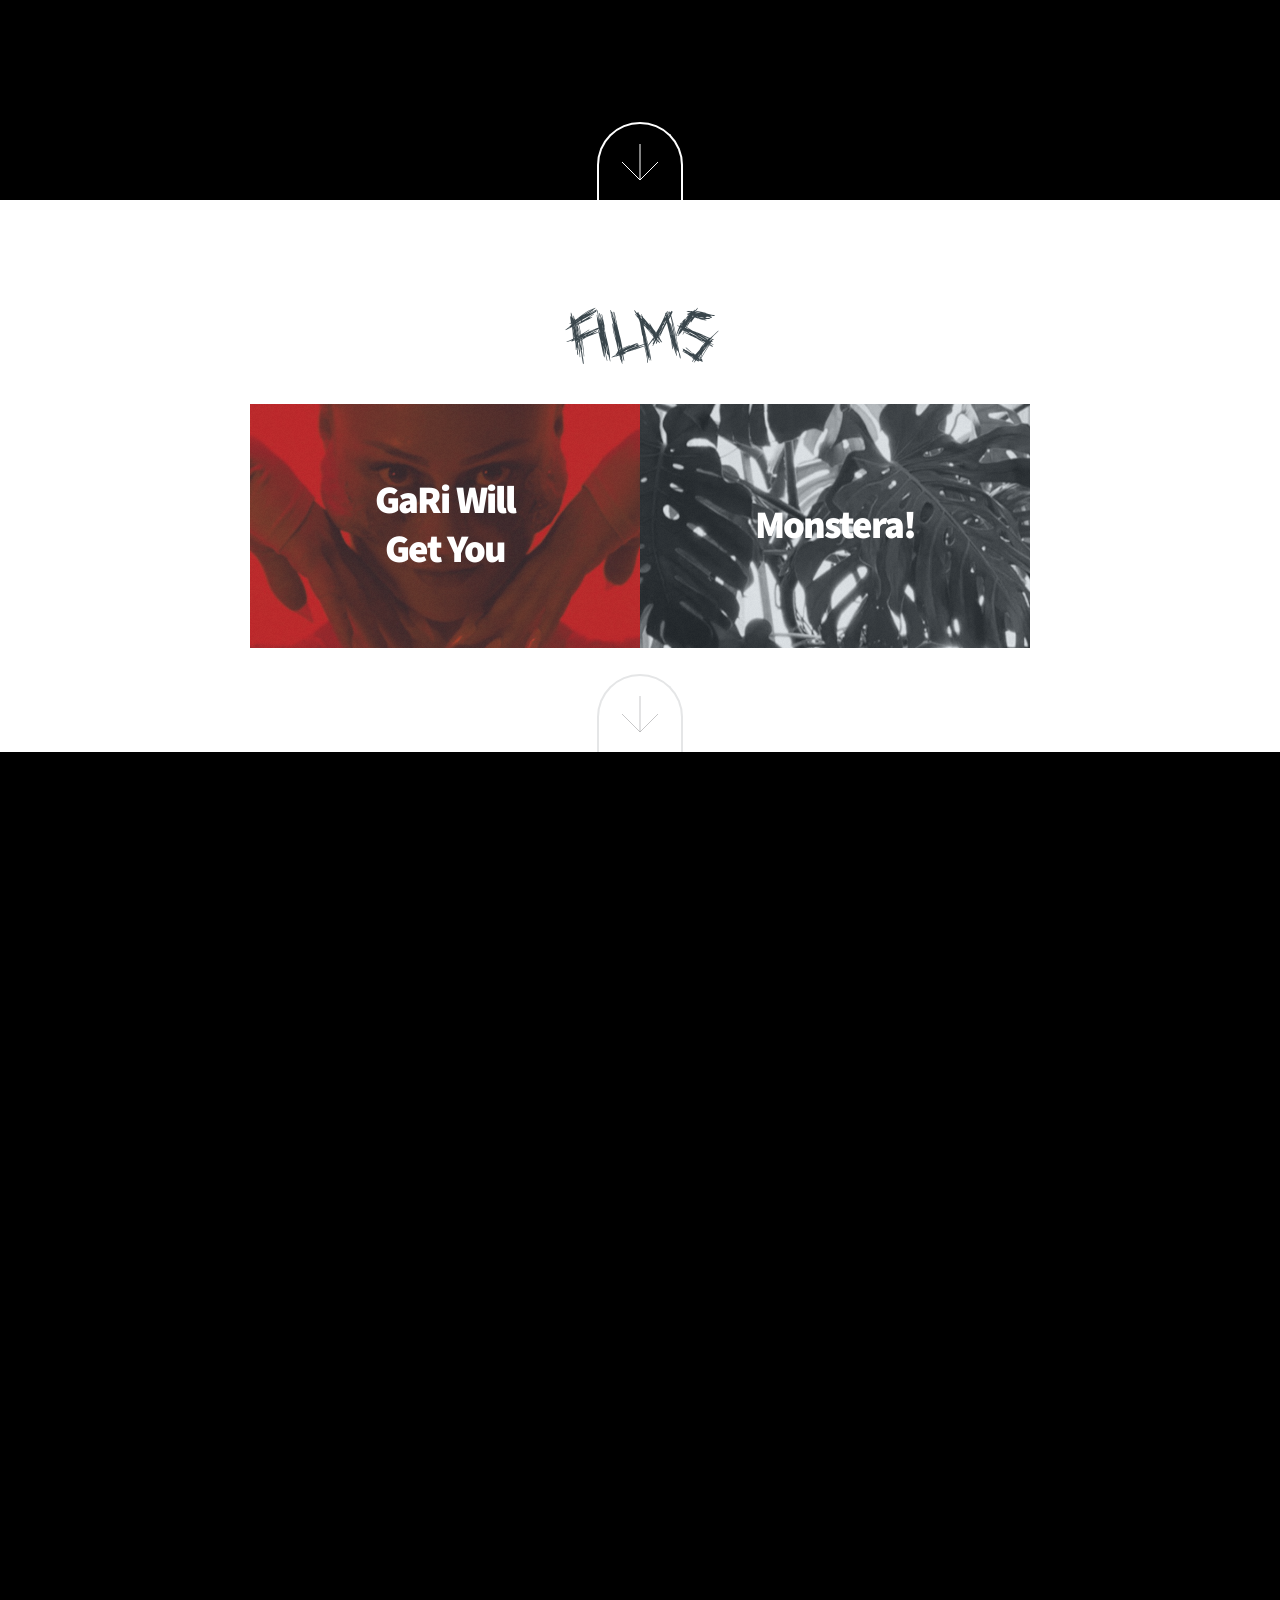
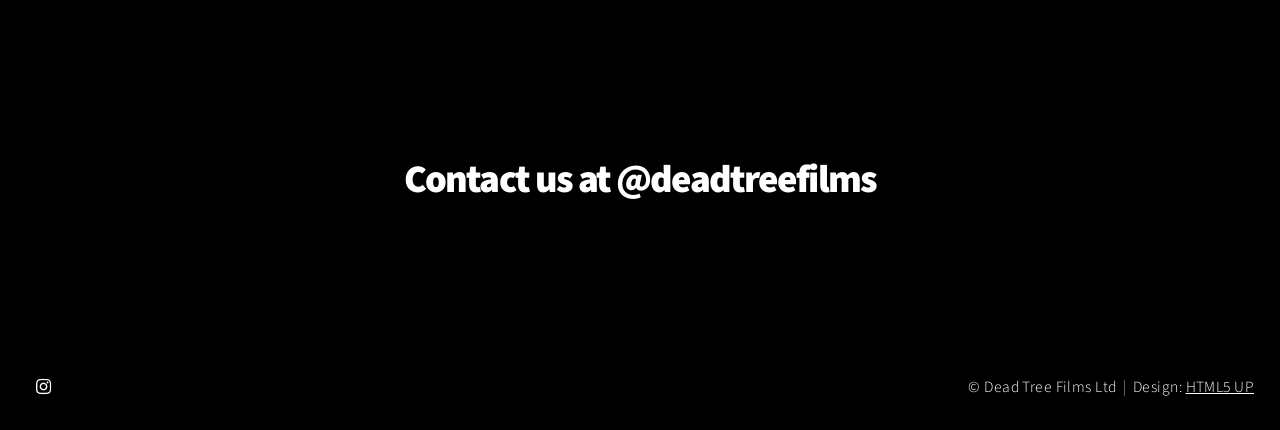
==== commit 02245a7f: "many many fixes" ====
--- a/index.html
+++ b/index.html
@@ -64,7 +64,7 @@
 			<section id="work" class="main style3 primary">
 				<div class="content">
 					<header>
-						<h2 style="font-size:3em">Films</h2>
+						<h2 class="tree_font" style="font-size:3em">Films</h2>
 					</header>
 					<!-- Gallery  -->
 						<div class="gallery">
@@ -88,6 +88,7 @@
 							</article>
 						</div>
 				</div>
+				<a href="#two" class="button style2 down anchored">Next</a>
 			</section>
 
 		<!-- Two -->
--- a/assets/css/main.css
+++ b/assets/css/main.css
@@ -579,6 +579,11 @@
 		letter-spacing: -0.05em;
 	}
 
+		h2.tree_font {
+			font-family: "HelpMeFont", "sans-serif";
+			font-weight: 500;
+		}
+
 	@media screen and (max-width: 736px) {
 
 		h2 {
@@ -1865,6 +1870,25 @@
 			transform: scale(1.05);
 		}
 
+	.gallery .image-zoom {
+		position: relative;
+		z-index: 1;
+	}
+
+	.gallery .image {
+		position: relative;
+		z-index: 2;
+	}
+
+	.gallery .image::before {
+		z-index: 999;
+	}
+
+	.gallery .gallery_text {
+		position: absolute;
+		z-index: 1000;
+	}
+
 /* Off-screen-menu */
 	.off-screen-menu {
 		background-color: rgba(0,0,0,0.95);
@@ -2265,10 +2289,6 @@
 				text-align: center;
 				padding: 3em 10px 3em 10px;
 			}
-
-				.content h2:hover {
-					color: white;
-				}
 
 		}
 
@@ -2455,7 +2475,7 @@
 		background: url("images/overlay.png"), url("../../images/film_page_imgs/0_gari_will_get_you.jpg");
 		background-size: 256px 256px, cover;
 		background-attachment: fixed, fixed;
-		background-position: top center; /* top left, center center; */
+		background-position: center center; /* top left, center center; */
 	}
 
 		@media screen and (max-width: 1280px) {
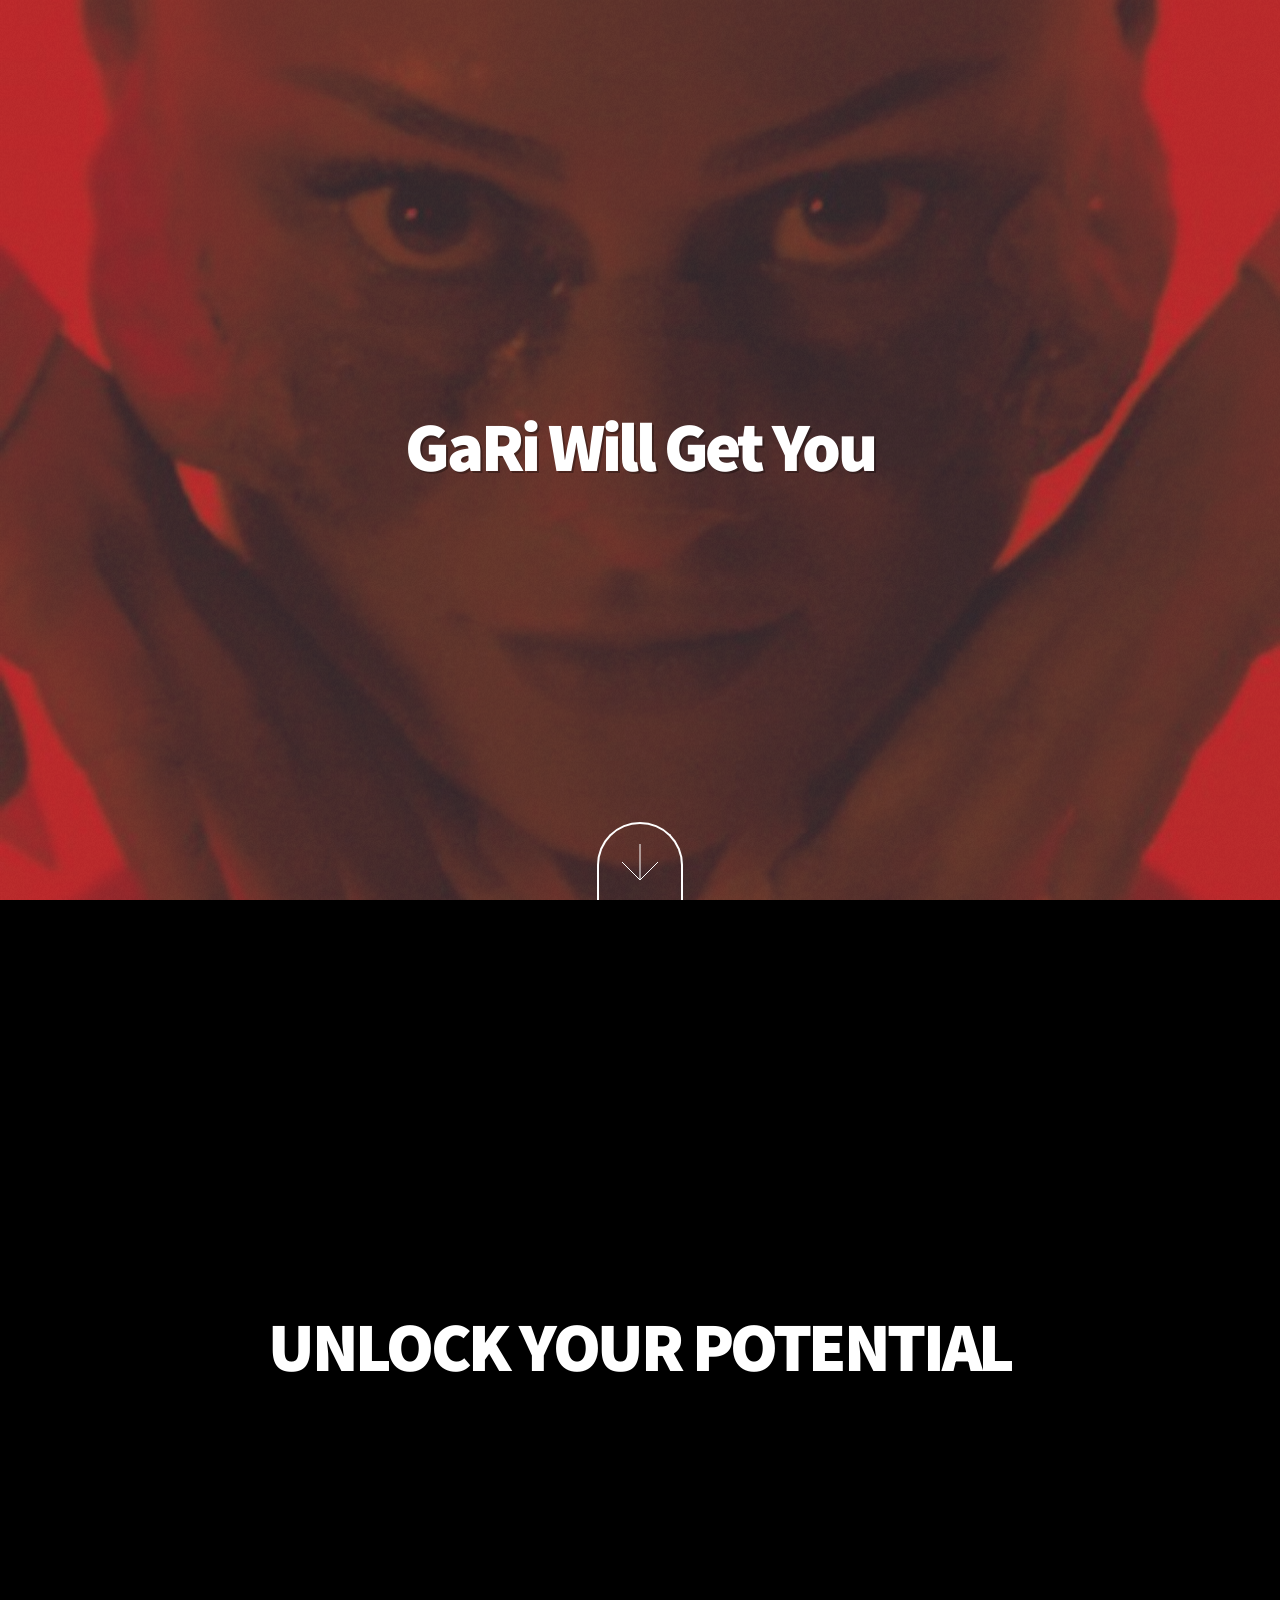
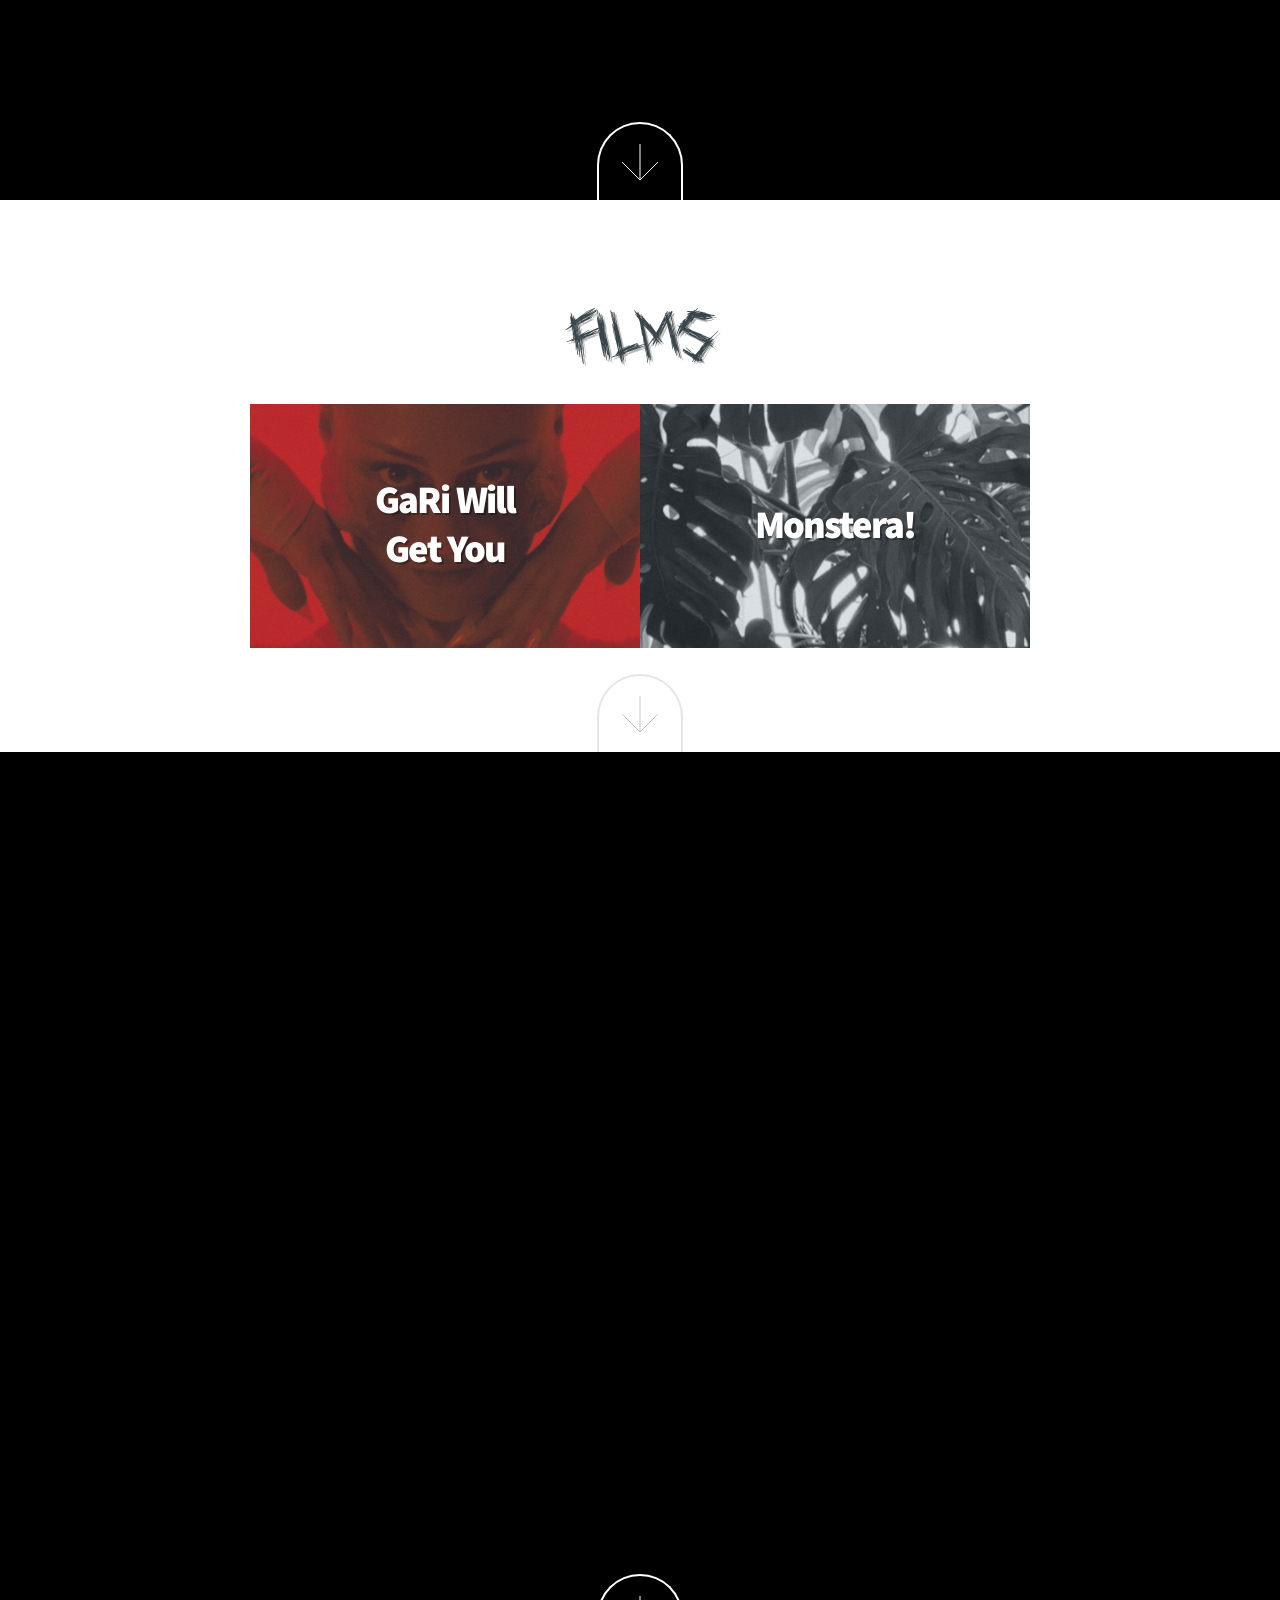
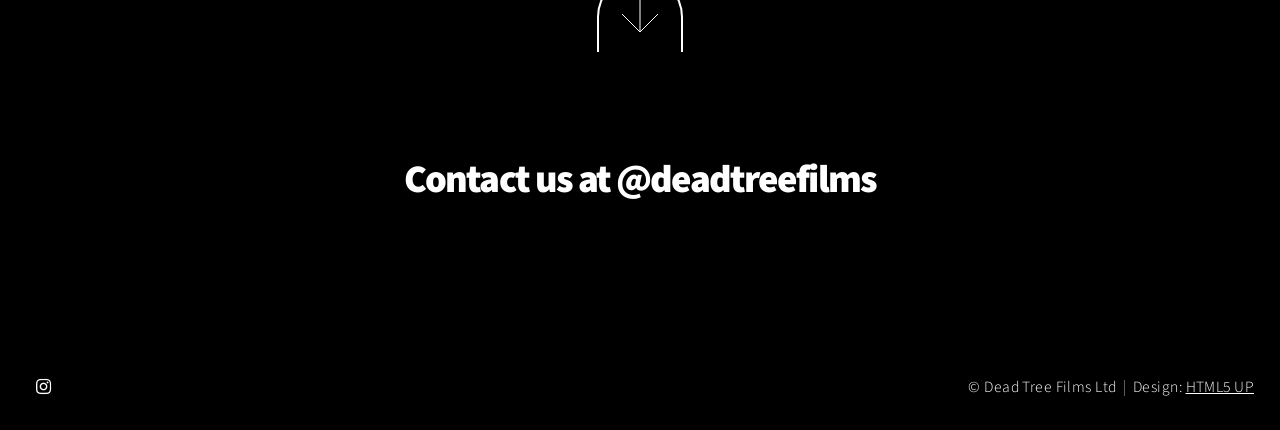
==== commit 38ae9ad7: "tweak menu size and bio text" ====
--- a/index.html
+++ b/index.html
@@ -98,6 +98,7 @@
 					<p></p>
 					<h2>In collaboration with Rowlatt Productions (NL), we are bringing fresh faces and fresh ideas to European independent cinema.</h2>
 				</div>
+				<a href="#contact" class="button style2 down anchored">Next</a>
 			</section>
 
 		<!-- Contact -->
--- a/assets/css/main.css
+++ b/assets/css/main.css
@@ -577,7 +577,12 @@
 		font-size: 2.25em;
 		line-height: 1.25em;
 		letter-spacing: -0.05em;
-	}
+		text-shadow: 2px 2px rgba(0, 0, 0, 0.3);
+	}
+
+		h2.noshadow {
+			text-shadow: 0px 0px rgba(0, 0, 0, 0);
+		}
 
 		h2.tree_font {
 			font-family: "HelpMeFont", "sans-serif";
@@ -639,7 +644,7 @@
 /* Box */
 
 	.box {
-		background: rgb(0, 0, 0, 0.1); /* box colour rgb(0, 0, 0, 0.1) */
+		background: rgb(0, 0, 0, 0); /* box colour rgb(0, 0, 0, 0.1) */
 		color: #ffffff;
 		padding: 2em;
 	}
@@ -660,7 +665,7 @@
 
 				.box.style2 {
 					padding: 1.5em 1.25em 1.5em 1.25em;
-					background-color: rgb(0, 0, 0, 0.1); /* box colour rgb(0, 0, 0, 0.1) */
+					background-color: rgb(0, 0, 0, 0); /* box colour rgb(0, 0, 0, 0.1) */
 				}
 
 		}
@@ -1891,10 +1896,10 @@
 
 /* Off-screen-menu */
 	.off-screen-menu {
-		background-color: rgba(0,0,0,0.95);
+		background-color: rgba(0,0,0,0.9);
 		height: 100vh;
 		width: 100%;
-		line-height: 1.5em;
+		line-height: 1.2em;
 		position: fixed;
 		top: 0;
 		right: -100%;
@@ -1903,14 +1908,16 @@
 		justify-content: center;
 		align-items: center;
 		text-align: left;
-		font-size: 2em;
+		text-shadow: 2px 2px rgba(0, 0, 0, 0.3);
+		font-size: 4em;
 	}
 
 		.off-screen-menu a {
 			text-decoration: none;
 			color: inherit;
-			font-family: "HelpMeFont", "sans-serif";
-			font-weight: 500;
+			/* font-family: "HelpMeFont", "sans-serif";
+			font-weight: 500; */
+			letter-spacing: -0.0325em;
 		}
 
 		.off-screen-menu.active {
@@ -1955,7 +1962,7 @@
 		left: 50%;
 		transform: translate(-50%, -50%);
 		transition: .3s ease;
-		box-shadow: 0 0.1em 0.15em 0 rgba(0, 0, 0, 0.5);
+		box-shadow: 0 0.1em 0.15em 0 rgba(0, 0, 0, 0.3);
 	}
 
 	.ham-menu span:nth-child(1) {
@@ -2010,7 +2017,7 @@
 			height: 3em;
 			line-height: 1.5em;
 			cursor: default;
-			text-shadow: 2px 2px rgba(0,0,0,0.5);
+			text-shadow: 2px 2px rgba(0,0,0,0.3);
 		}
 
 			#header h1 a {
@@ -2144,7 +2151,7 @@
 				-ms-transform: translateZ(0);
 				transform: translateZ(0);
 				position: relative;
-				width: 35%;
+				width: 40%; /* controls width of box but see below for values at different ranges */
 				margin: 0;
 			}
 
@@ -2221,15 +2228,7 @@
 			background-attachment: scroll !important;
 		}
 
-		@media screen and (max-width: 1920px) {
-
-			.main.style2 .content {
-				width: 40%;
-			}
-
-		}
-
-		@media screen and (max-width: 1280px) {
+		@media screen and (max-width: 2560px) {
 
 			.main.style2 .content {
 				width: 50%;
@@ -2237,10 +2236,26 @@
 
 		}
 
-		@media screen and (max-width: 1000px) {
+		@media screen and (max-width: 1920px) {
 
 			.main.style2 .content {
 				width: 60%;
+			}
+
+		}
+
+		@media screen and (max-width: 1280px) {
+
+			.main.style2 .content {
+				width: 70%;
+			}
+
+		}
+
+		@media screen and (max-width: 1000px) {
+
+			.main.style2 .content {
+				width: 80%;
 			}
 
 		}
@@ -2439,6 +2454,10 @@
 		background-position: center center; /* top left, center center; */
 	}
 
+		#two h2 {
+			font-size: 2em;
+		}
+
 		#two h2 a:hover{
 			color: rgb(185, 185, 185);
 		}
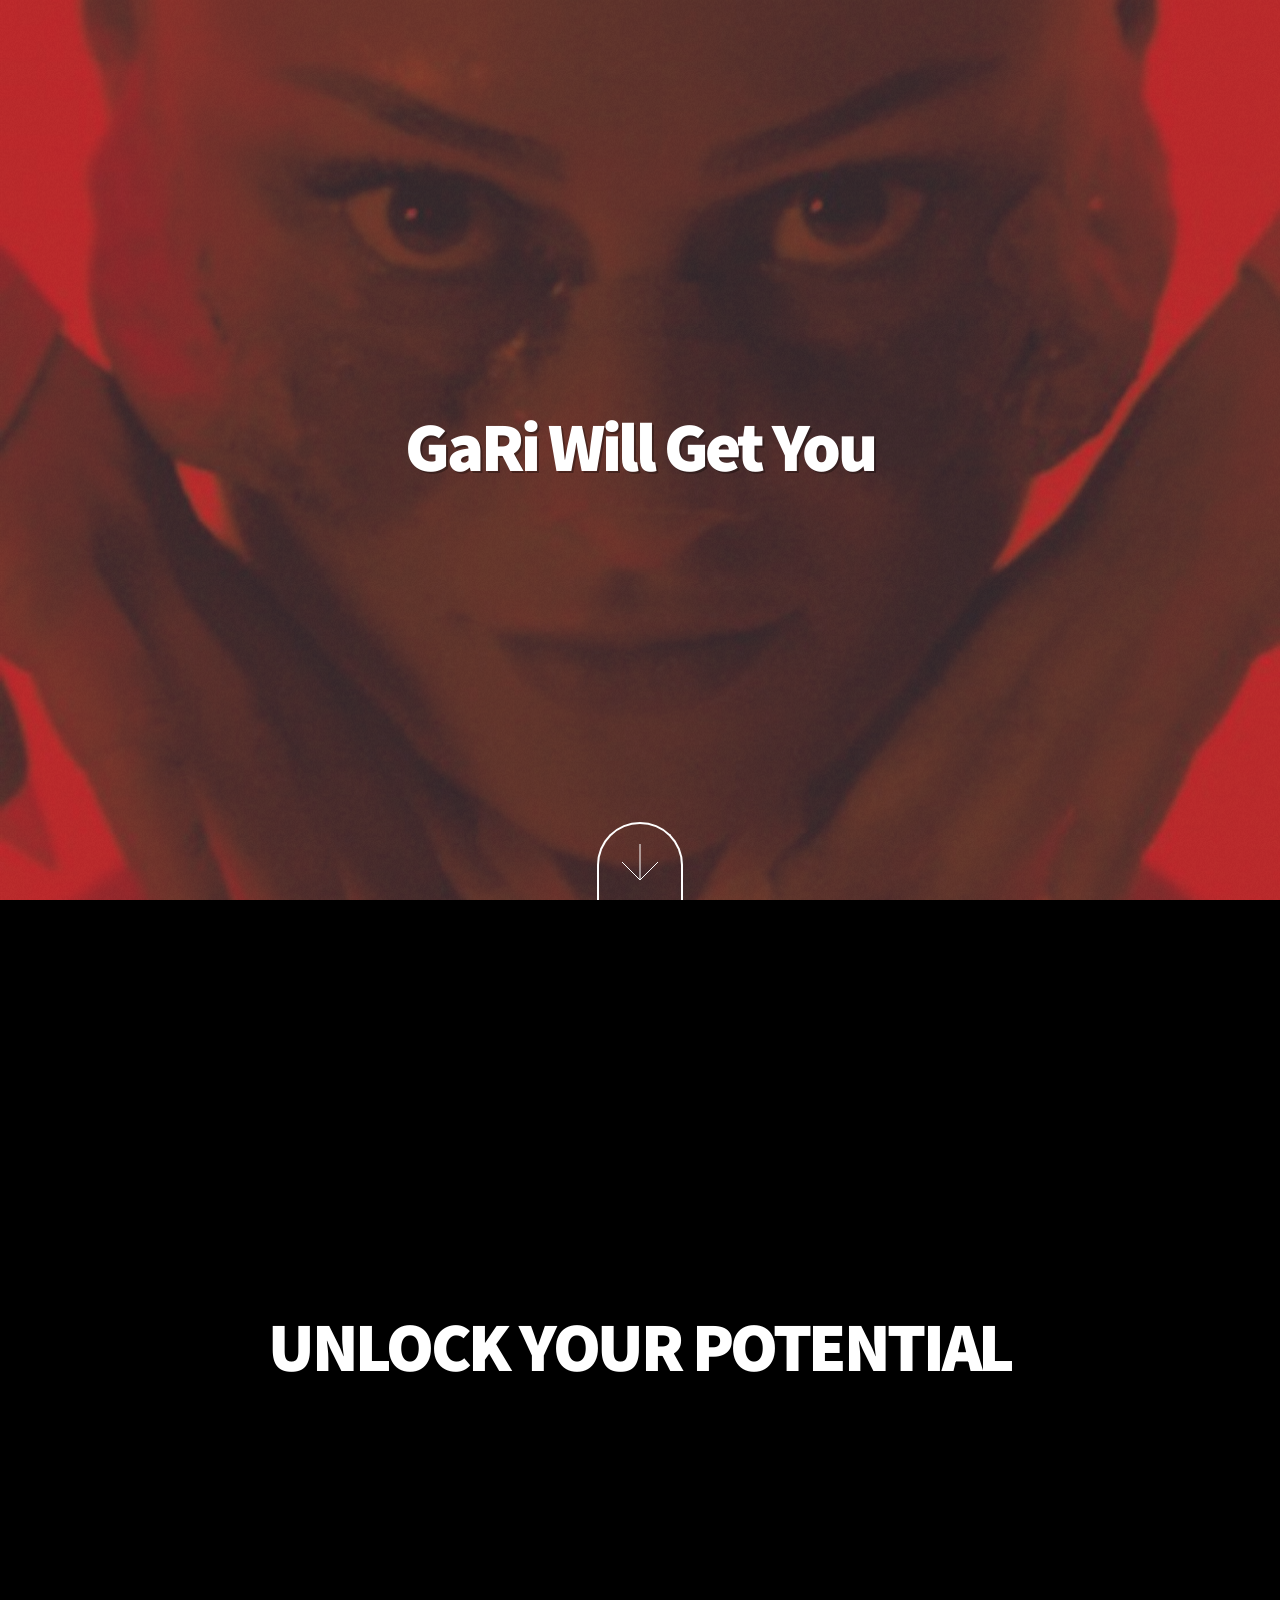
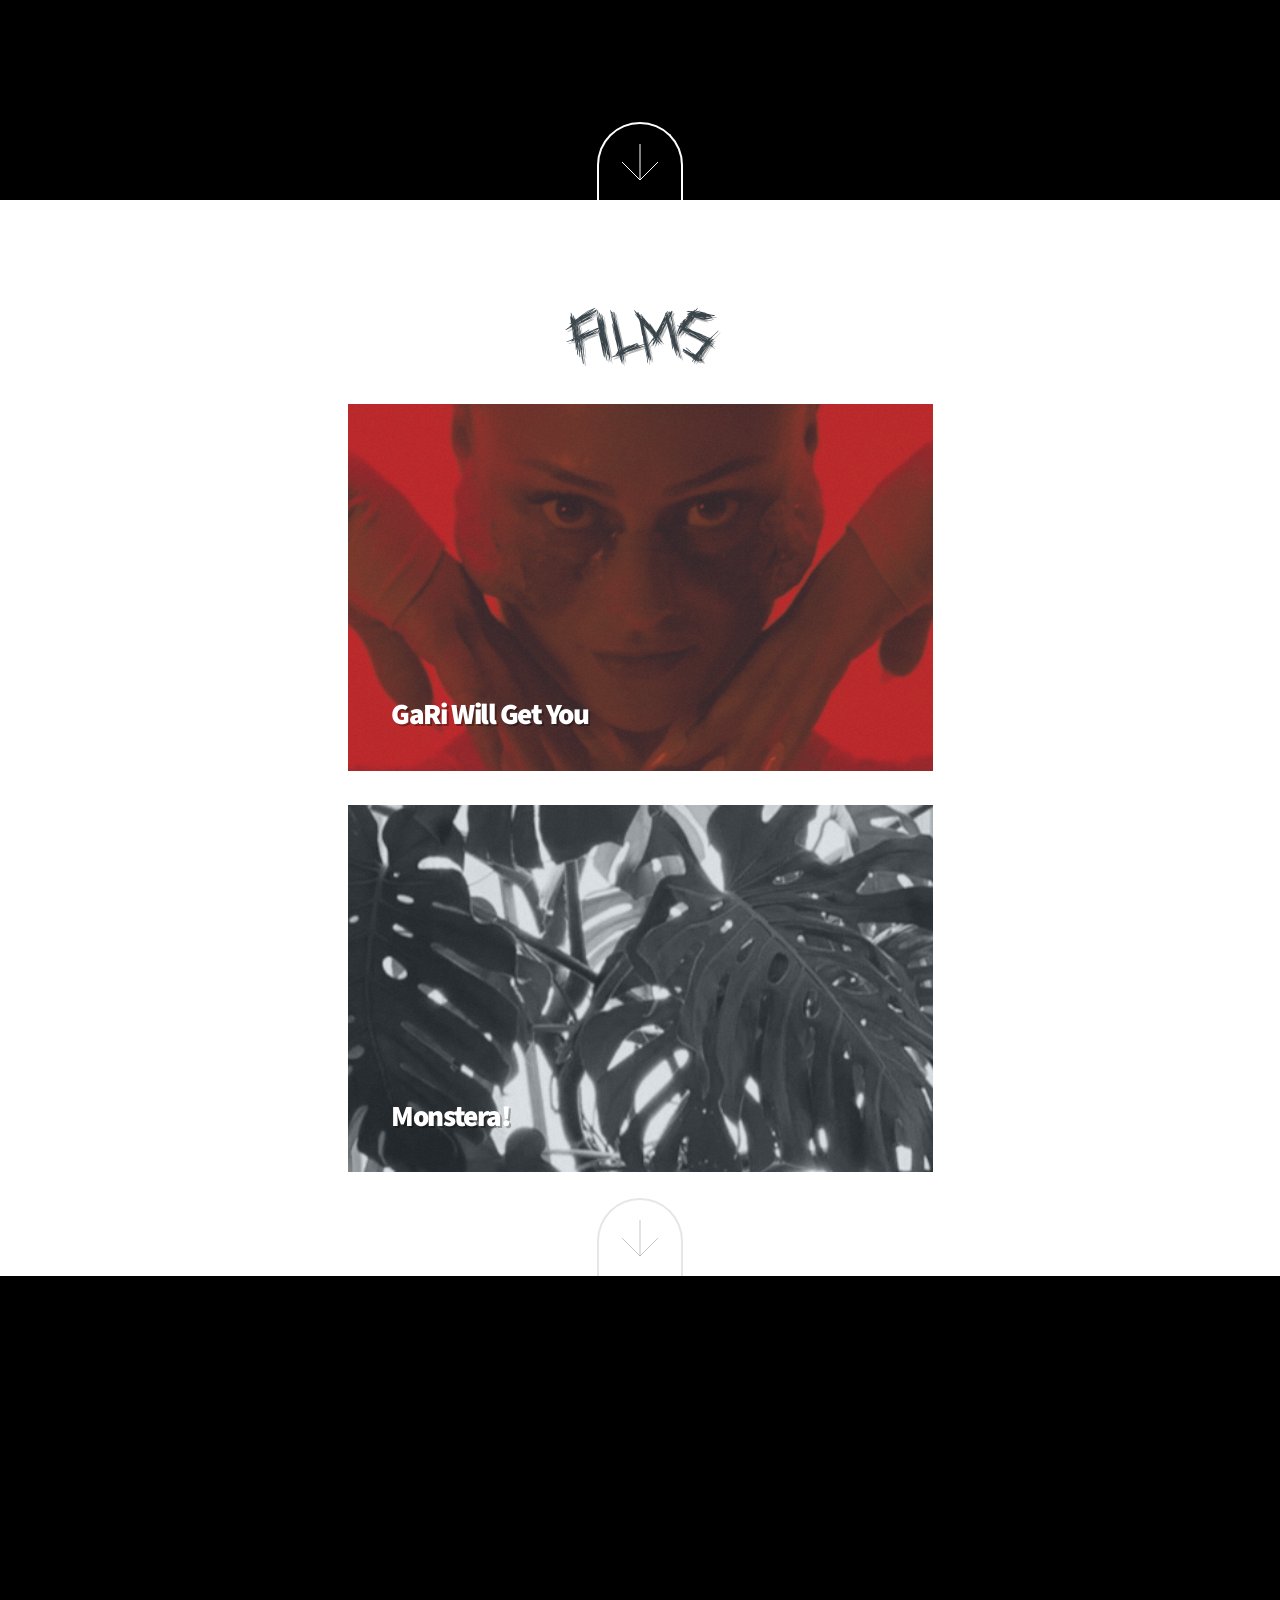
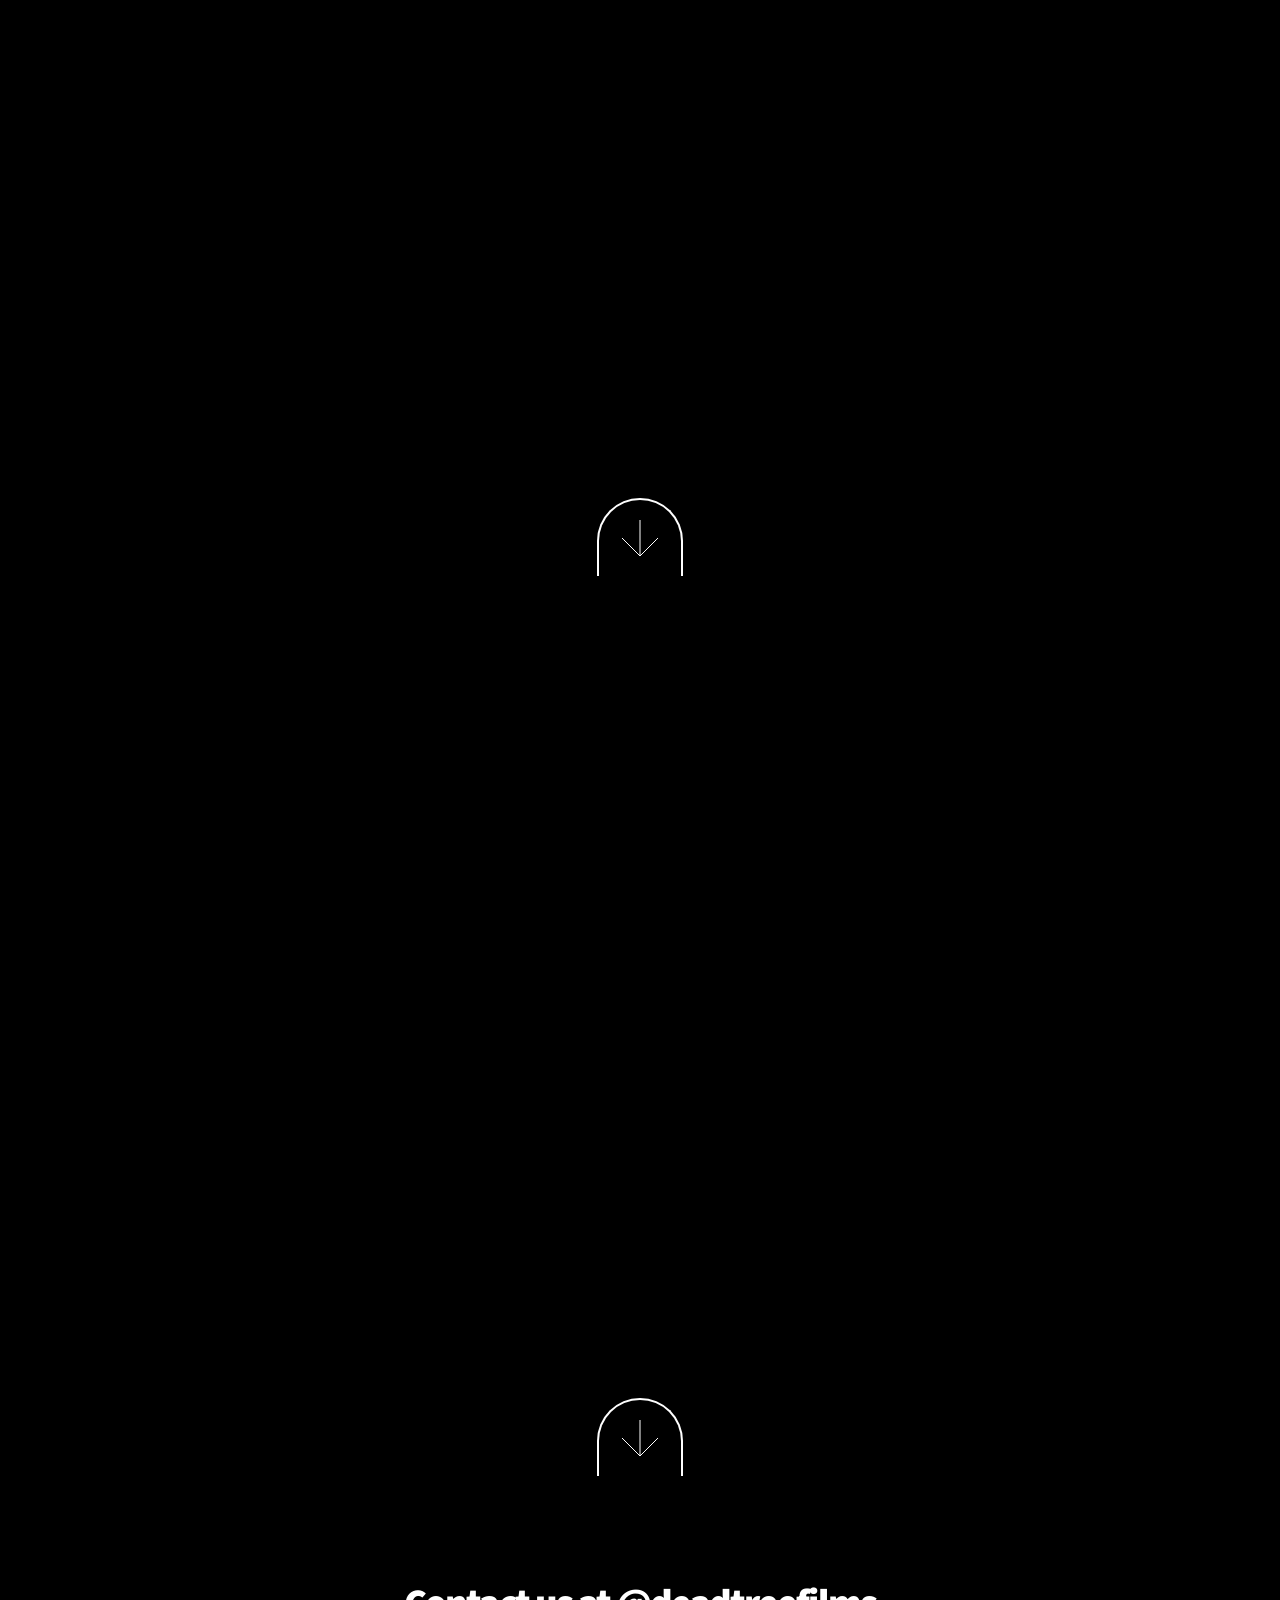
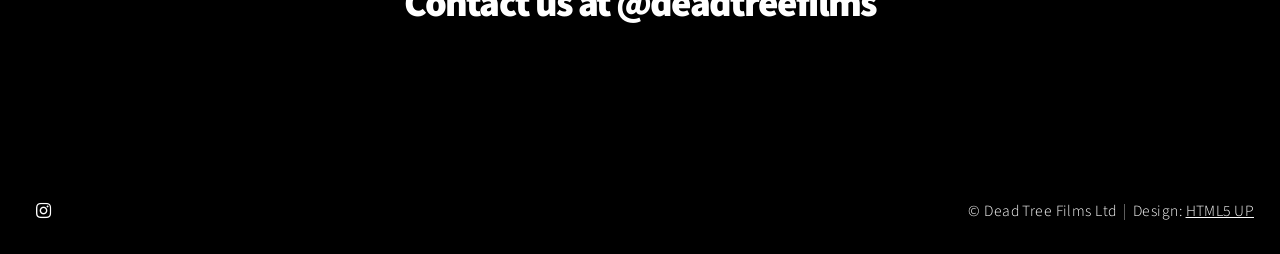
==== commit c3d83d3a: "many updates" ====
--- a/index.html
+++ b/index.html
@@ -31,9 +31,8 @@
 				<!-- Off Screen Menu -->
 				<div class="off-screen-menu">
 					<ul class="links">
-						<li><strong style="color:rgba(255, 255, 255, 1)"><a href="films_gari-will-get-you.html">GaRi Will Get You</a></strong></li>
-						<li><strong style="color:rgba(255, 255, 255, 1)"><a href="index.html#work">Films</a></strong></li>
-						<li><strong style="color:rgba(255, 255, 255, 1)"><a href="index.html#two">About Us</a></strong></li>
+						<li><strong style="color:rgba(255, 255, 255, 1)"><a href="index.html#filmgallery">Films</a></strong></li>
+						<li><strong style="color:rgba(255, 255, 255, 1)"><a href="index.html#two">About</a></strong></li>
 						<li><strong style="color:rgba(255, 255, 255, 1)"><a href="index.html#contact">Contact</a></strong></li>
 					</ul>
 				</div>
@@ -57,11 +56,11 @@
 						<h2><a href="films_gari-will-get-you.html">UNLOCK YOUR POTENTIAL</a></h2>
 					</header>
 				</div>
-				<a href="#work" class="button style2 down anchored">Next</a>	
+				<a href="#filmgallery" class="button style2 down anchored">Next</a>	
 			</section>
 
-		<!-- Work -->
-			<section id="work" class="main style3 primary">
+		<!-- Film Gallery -->
+			<section id="filmgallery" class="main style3 primary">
 				<div class="content">
 					<header>
 						<h2 class="tree_font" style="font-size:3em">Films</h2>
@@ -95,7 +94,13 @@
 			<section id="two" class="main style2 left dark fullscreen">
 				<div class="content box style2">
 					<h2>Based in the heart of Bristol, our objective is to maintain a strong network of incredible talent, to streamline production and create innovative and impactful films.</h2>
-					<p></p>
+				</div>
+				<a href="#three" class="button style2 down anchored">Next</a>
+			</section>
+
+		<!-- Three -->
+			<section id="three" class="main style2 left dark fullscreen">
+				<div class="content box style2">
 					<h2>In collaboration with Rowlatt Productions (NL), we are bringing fresh faces and fresh ideas to European independent cinema.</h2>
 				</div>
 				<a href="#contact" class="button style2 down anchored">Next</a>
--- a/assets/css/main.css
+++ b/assets/css/main.css
@@ -1443,9 +1443,15 @@
 
 	.gallery_text {
 	    position: absolute;
-		top: 50%;
-		left: 50%;
-		transform: translate(-50%, -50%);		
+		bottom: 10%;
+		left: 7.5%;
+		font-size: 0.75em;
+	}
+
+	@media screen and (max-width: 736px) {
+		.gallery_text {
+			font-size: 1em;
+		}
 	}
 
 	.gallery {
@@ -1896,10 +1902,10 @@
 
 /* Off-screen-menu */
 	.off-screen-menu {
-		background-color: rgba(0,0,0,0.9);
+		background-color: rgba(0,0,0,0.95);
 		height: 100vh;
 		width: 100%;
-		line-height: 1.2em;
+		line-height: 1.5em;
 		position: fixed;
 		top: 0;
 		right: -100%;
@@ -1907,17 +1913,25 @@
 		flex-direction: column;
 		justify-content: center;
 		align-items: center;
-		text-align: left;
+		text-align: center;
 		text-shadow: 2px 2px rgba(0, 0, 0, 0.3);
-		font-size: 4em;
-	}
+		font-size: 3em;
+	}
+
+		@media screen and (max-width: 736px) {
+
+			.off-screen-menu  {
+				font-size: 4em;
+			}
+
+		}
 
 		.off-screen-menu a {
 			text-decoration: none;
 			color: inherit;
-			/* font-family: "HelpMeFont", "sans-serif";
-			font-weight: 500; */
-			letter-spacing: -0.0325em;
+			font-family: "HelpMeFont", "sans-serif";
+			font-weight: 500;
+			/* letter-spacing: -0.0325em; */
 		}
 
 		.off-screen-menu.active {
@@ -2445,6 +2459,25 @@
 			}
 		}
 
+/* Film Gallery */
+
+	@media screen and (min-width: 786px) {
+		#filmgallery {
+			min-height: 100vh;
+		}
+	}
+
+	#filmgallery .gallery {
+		display: flex;
+		flex-direction: column;
+		align-items: center;
+		gap: 2em;
+	}
+
+	#filmgallery .gallery article {
+		width: 75%;
+	}
+
 /* Two */
 
 	#two {
@@ -2458,13 +2491,31 @@
 			font-size: 2em;
 		}
 
-		#two h2 a:hover{
-			color: rgb(185, 185, 185);
-		}
-
 		@media screen and (max-width: 1280px) {
 			#two {
 				background: url("images/overlay.png"), url("../../images/two_phone.jpg");
+				background-size: 256px 256px, cover;
+				background-attachment: fixed, fixed;
+				background-position: center center; /* top left, bottom center; */
+			}
+		}
+
+/* Three */
+
+	#three {
+		background: url("images/overlay.png"), url("../../images/three.jpg");
+		background-size: 256px 256px, cover;
+		background-attachment: fixed, fixed;
+		background-position: center center; /* top left, center center; */
+	}
+
+		#three h2 {
+			font-size: 2em;
+		}
+
+		@media screen and (max-width: 1280px) {
+			#three {
+				background: url("images/overlay.png"), url("../../images/three_phone.jpg");
 				background-size: 256px 256px, cover;
 				background-attachment: fixed, fixed;
 				background-position: center center; /* top left, bottom center; */
